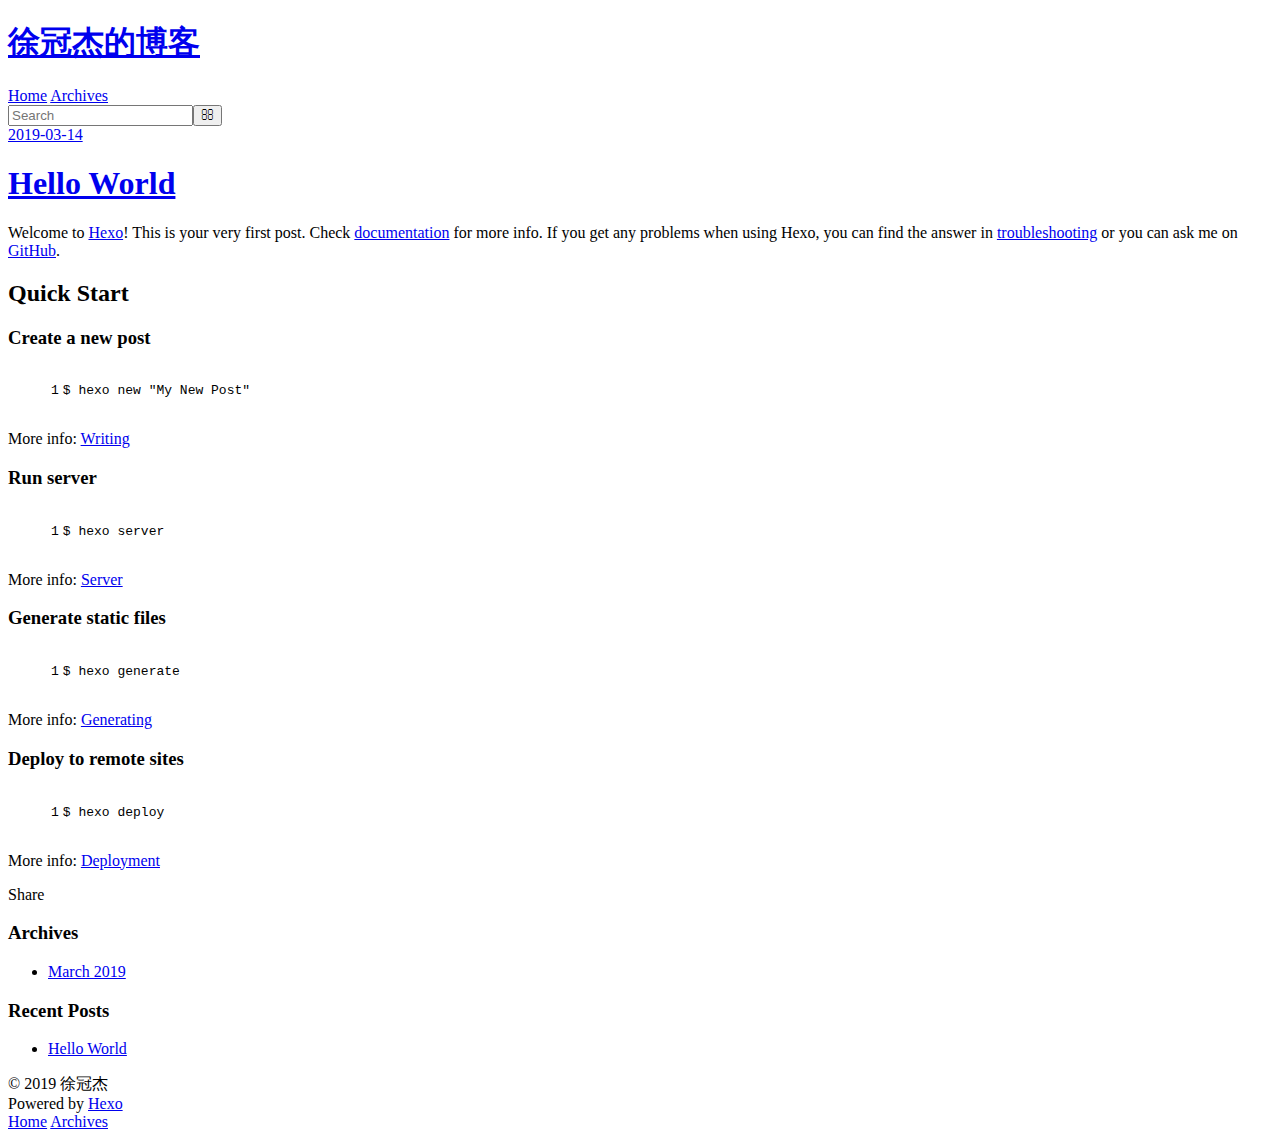
==== index.html @ 34303555 "Site updated: 2019-03-14 09:21:35" ====
<!DOCTYPE html>
<html>
<head><meta name="generator" content="Hexo 3.8.0">
  <meta charset="utf-8">
  

  
  <title>徐冠杰的博客</title>
  <meta name="viewport" content="width=device-width, initial-scale=1, maximum-scale=1">
  <meta property="og:type" content="website">
<meta property="og:title" content="徐冠杰的博客">
<meta property="og:url" content="https://guanjiexu.github.io/blog/index.html">
<meta property="og:site_name" content="徐冠杰的博客">
<meta property="og:locale" content="default">
<meta name="twitter:card" content="summary">
<meta name="twitter:title" content="徐冠杰的博客">
  
    <link rel="alternate" href="/blog/atom.xml" title="徐冠杰的博客" type="application/atom+xml">
  
  
    <link rel="icon" href="/favicon.png">
  
  
    <link href="//fonts.googleapis.com/css?family=Source+Code+Pro" rel="stylesheet" type="text/css">
  
  <link rel="stylesheet" href="/blog/css/style.css">
</head>
</html>
<body>
  <div id="container">
    <div id="wrap">
      <header id="header">
  <div id="banner"></div>
  <div id="header-outer" class="outer">
    <div id="header-title" class="inner">
      <h1 id="logo-wrap">
        <a href="/blog/" id="logo">徐冠杰的博客</a>
      </h1>
      
    </div>
    <div id="header-inner" class="inner">
      <nav id="main-nav">
        <a id="main-nav-toggle" class="nav-icon"></a>
        
          <a class="main-nav-link" href="/blog/">Home</a>
        
          <a class="main-nav-link" href="/blog/archives">Archives</a>
        
      </nav>
      <nav id="sub-nav">
        
          <a id="nav-rss-link" class="nav-icon" href="/blog/atom.xml" title="RSS Feed"></a>
        
        <a id="nav-search-btn" class="nav-icon" title="Search"></a>
      </nav>
      <div id="search-form-wrap">
        <form action="//google.com/search" method="get" accept-charset="UTF-8" class="search-form"><input type="search" name="q" class="search-form-input" placeholder="Search"><button type="submit" class="search-form-submit">&#xF002;</button><input type="hidden" name="sitesearch" value="https://guanjiexu.github.io/blog"></form>
      </div>
    </div>
  </div>
</header>
      <div class="outer">
        <section id="main">
  
    <article id="post-hello-world" class="article article-type-post" itemscope itemprop="blogPost">
  <div class="article-meta">
    <a href="/blog/2019/03/14/hello-world/" class="article-date">
  <time datetime="2019-03-14T00:59:11.192Z" itemprop="datePublished">2019-03-14</time>
</a>
    
  </div>
  <div class="article-inner">
    
    
      <header class="article-header">
        
  
    <h1 itemprop="name">
      <a class="article-title" href="/blog/2019/03/14/hello-world/">Hello World</a>
    </h1>
  

      </header>
    
    <div class="article-entry" itemprop="articleBody">
      
        <p>Welcome to <a href="https://hexo.io/" target="_blank" rel="noopener">Hexo</a>! This is your very first post. Check <a href="https://hexo.io/docs/" target="_blank" rel="noopener">documentation</a> for more info. If you get any problems when using Hexo, you can find the answer in <a href="https://hexo.io/docs/troubleshooting.html" target="_blank" rel="noopener">troubleshooting</a> or you can ask me on <a href="https://github.com/hexojs/hexo/issues" target="_blank" rel="noopener">GitHub</a>.</p>
<h2 id="Quick-Start"><a href="#Quick-Start" class="headerlink" title="Quick Start"></a>Quick Start</h2><h3 id="Create-a-new-post"><a href="#Create-a-new-post" class="headerlink" title="Create a new post"></a>Create a new post</h3><figure class="highlight bash"><table><tr><td class="gutter"><pre><span class="line">1</span><br></pre></td><td class="code"><pre><span class="line">$ hexo new <span class="string">"My New Post"</span></span><br></pre></td></tr></table></figure>
<p>More info: <a href="https://hexo.io/docs/writing.html" target="_blank" rel="noopener">Writing</a></p>
<h3 id="Run-server"><a href="#Run-server" class="headerlink" title="Run server"></a>Run server</h3><figure class="highlight bash"><table><tr><td class="gutter"><pre><span class="line">1</span><br></pre></td><td class="code"><pre><span class="line">$ hexo server</span><br></pre></td></tr></table></figure>
<p>More info: <a href="https://hexo.io/docs/server.html" target="_blank" rel="noopener">Server</a></p>
<h3 id="Generate-static-files"><a href="#Generate-static-files" class="headerlink" title="Generate static files"></a>Generate static files</h3><figure class="highlight bash"><table><tr><td class="gutter"><pre><span class="line">1</span><br></pre></td><td class="code"><pre><span class="line">$ hexo generate</span><br></pre></td></tr></table></figure>
<p>More info: <a href="https://hexo.io/docs/generating.html" target="_blank" rel="noopener">Generating</a></p>
<h3 id="Deploy-to-remote-sites"><a href="#Deploy-to-remote-sites" class="headerlink" title="Deploy to remote sites"></a>Deploy to remote sites</h3><figure class="highlight bash"><table><tr><td class="gutter"><pre><span class="line">1</span><br></pre></td><td class="code"><pre><span class="line">$ hexo deploy</span><br></pre></td></tr></table></figure>
<p>More info: <a href="https://hexo.io/docs/deployment.html" target="_blank" rel="noopener">Deployment</a></p>

      
    </div>
    <footer class="article-footer">
      <a data-url="https://guanjiexu.github.io/blog/2019/03/14/hello-world/" data-id="cjt7y624200003wwejyitp0h0" class="article-share-link">Share</a>
      
      
    </footer>
  </div>
  
</article>


  


</section>
        
          <aside id="sidebar">
  
    

  
    

  
    
  
    
  <div class="widget-wrap">
    <h3 class="widget-title">Archives</h3>
    <div class="widget">
      <ul class="archive-list"><li class="archive-list-item"><a class="archive-list-link" href="/blog/archives/2019/03/">March 2019</a></li></ul>
    </div>
  </div>


  
    
  <div class="widget-wrap">
    <h3 class="widget-title">Recent Posts</h3>
    <div class="widget">
      <ul>
        
          <li>
            <a href="/blog/2019/03/14/hello-world/">Hello World</a>
          </li>
        
      </ul>
    </div>
  </div>

  
</aside>
        
      </div>
      <footer id="footer">
  
  <div class="outer">
    <div id="footer-info" class="inner">
      &copy; 2019 徐冠杰<br>
      Powered by <a href="http://hexo.io/" target="_blank">Hexo</a>
    </div>
  </div>
</footer>
    </div>
    <nav id="mobile-nav">
  
    <a href="/blog/" class="mobile-nav-link">Home</a>
  
    <a href="/blog/archives" class="mobile-nav-link">Archives</a>
  
</nav>
    

<script src="//ajax.googleapis.com/ajax/libs/jquery/2.0.3/jquery.min.js"></script>


  <link rel="stylesheet" href="/blog/fancybox/jquery.fancybox.css">
  <script src="/blog/fancybox/jquery.fancybox.pack.js"></script>


<script src="/blog/js/script.js"></script>



  </div>
</body>
</html>
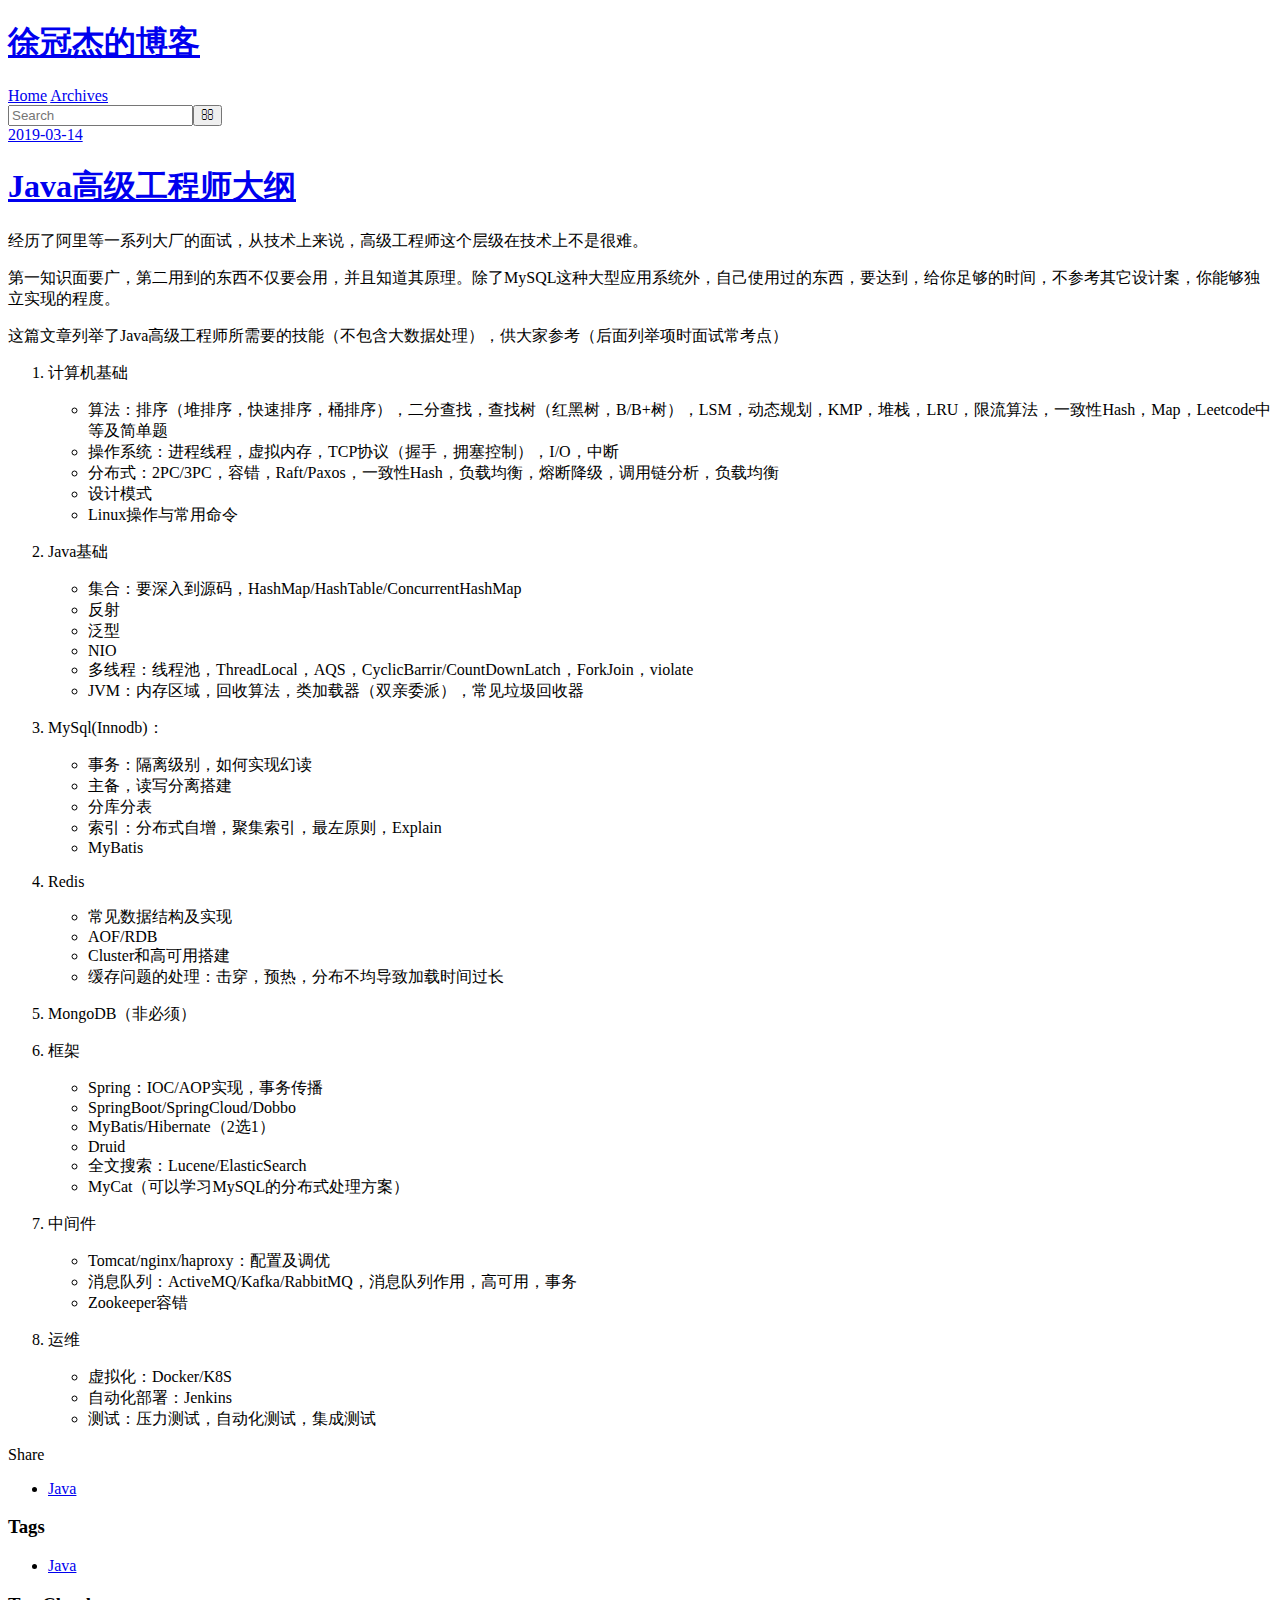
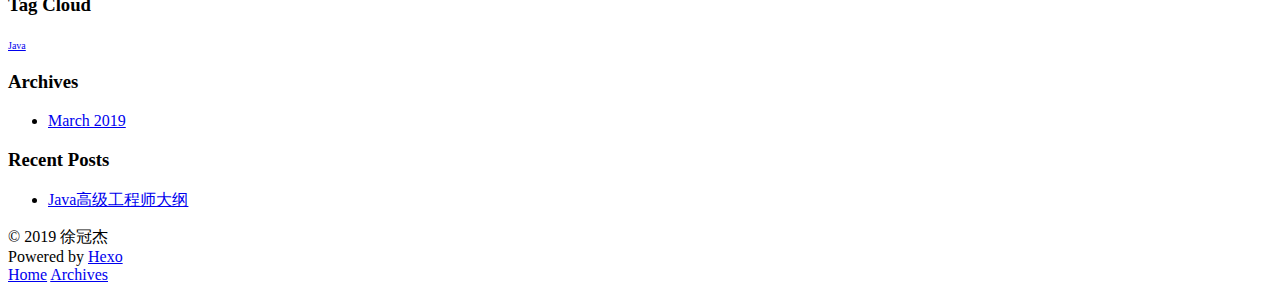
==== commit ff992660: "Site updated: 2019-03-14 09:50:35" ====
--- a/index.html
+++ b/index.html
@@ -62,10 +62,10 @@
       <div class="outer">
         <section id="main">
   
-    <article id="post-hello-world" class="article article-type-post" itemscope itemprop="blogPost">
+    <article id="post-Java高级工程师大纲" class="article article-type-post" itemscope itemprop="blogPost">
   <div class="article-meta">
-    <a href="/blog/2019/03/14/hello-world/" class="article-date">
-  <time datetime="2019-03-14T00:59:11.192Z" itemprop="datePublished">2019-03-14</time>
+    <a href="/blog/2019/03/14/Java高级工程师大纲/" class="article-date">
+  <time datetime="2019-03-14T01:25:57.000Z" itemprop="datePublished">2019-03-14</time>
 </a>
     
   </div>
@@ -76,7 +76,7 @@
         
   
     <h1 itemprop="name">
-      <a class="article-title" href="/blog/2019/03/14/hello-world/">Hello World</a>
+      <a class="article-title" href="/blog/2019/03/14/Java高级工程师大纲/">Java高级工程师大纲</a>
     </h1>
   
 
@@ -84,22 +84,82 @@
     
     <div class="article-entry" itemprop="articleBody">
       
-        <p>Welcome to <a href="https://hexo.io/" target="_blank" rel="noopener">Hexo</a>! This is your very first post. Check <a href="https://hexo.io/docs/" target="_blank" rel="noopener">documentation</a> for more info. If you get any problems when using Hexo, you can find the answer in <a href="https://hexo.io/docs/troubleshooting.html" target="_blank" rel="noopener">troubleshooting</a> or you can ask me on <a href="https://github.com/hexojs/hexo/issues" target="_blank" rel="noopener">GitHub</a>.</p>
-<h2 id="Quick-Start"><a href="#Quick-Start" class="headerlink" title="Quick Start"></a>Quick Start</h2><h3 id="Create-a-new-post"><a href="#Create-a-new-post" class="headerlink" title="Create a new post"></a>Create a new post</h3><figure class="highlight bash"><table><tr><td class="gutter"><pre><span class="line">1</span><br></pre></td><td class="code"><pre><span class="line">$ hexo new <span class="string">"My New Post"</span></span><br></pre></td></tr></table></figure>
-<p>More info: <a href="https://hexo.io/docs/writing.html" target="_blank" rel="noopener">Writing</a></p>
-<h3 id="Run-server"><a href="#Run-server" class="headerlink" title="Run server"></a>Run server</h3><figure class="highlight bash"><table><tr><td class="gutter"><pre><span class="line">1</span><br></pre></td><td class="code"><pre><span class="line">$ hexo server</span><br></pre></td></tr></table></figure>
-<p>More info: <a href="https://hexo.io/docs/server.html" target="_blank" rel="noopener">Server</a></p>
-<h3 id="Generate-static-files"><a href="#Generate-static-files" class="headerlink" title="Generate static files"></a>Generate static files</h3><figure class="highlight bash"><table><tr><td class="gutter"><pre><span class="line">1</span><br></pre></td><td class="code"><pre><span class="line">$ hexo generate</span><br></pre></td></tr></table></figure>
-<p>More info: <a href="https://hexo.io/docs/generating.html" target="_blank" rel="noopener">Generating</a></p>
-<h3 id="Deploy-to-remote-sites"><a href="#Deploy-to-remote-sites" class="headerlink" title="Deploy to remote sites"></a>Deploy to remote sites</h3><figure class="highlight bash"><table><tr><td class="gutter"><pre><span class="line">1</span><br></pre></td><td class="code"><pre><span class="line">$ hexo deploy</span><br></pre></td></tr></table></figure>
-<p>More info: <a href="https://hexo.io/docs/deployment.html" target="_blank" rel="noopener">Deployment</a></p>
+        <p>经历了阿里等一系列大厂的面试，从技术上来说，高级工程师这个层级在技术上不是很难。</p>
+<p>第一知识面要广，第二用到的东西不仅要会用，并且知道其原理。除了MySQL这种大型应用系统外，自己使用过的东西，要达到，给你足够的时间，不参考其它设计案，你能够独立实现的程度。</p>
+<p>这篇文章列举了Java高级工程师所需要的技能（不包含大数据处理），供大家参考（后面列举项时面试常考点）</p>
+<ol>
+<li><p>计算机基础</p>
+<ul>
+<li>算法：排序（堆排序，快速排序，桶排序），二分查找，查找树（红黑树，B/B+树），LSM，动态规划，KMP，堆栈，LRU，限流算法，一致性Hash，Map，Leetcode中等及简单题</li>
+<li>操作系统：进程线程，虚拟内存，TCP协议（握手，拥塞控制），I/O，中断</li>
+<li>分布式：2PC/3PC，容错，Raft/Paxos，一致性Hash，负载均衡，熔断降级，调用链分析，负载均衡</li>
+<li>设计模式</li>
+<li>Linux操作与常用命令</li>
+</ul>
+</li>
+<li><p>Java基础</p>
+<ul>
+<li>集合：要深入到源码，HashMap/HashTable/ConcurrentHashMap</li>
+<li>反射</li>
+<li>泛型</li>
+<li>NIO</li>
+<li>多线程：线程池，ThreadLocal，AQS，CyclicBarrir/CountDownLatch，ForkJoin，violate</li>
+<li>JVM：内存区域，回收算法，类加载器（双亲委派），常见垃圾回收器</li>
+</ul>
+</li>
+<li><p>MySql(Innodb)：</p>
+<ul>
+<li>事务：隔离级别，如何实现幻读</li>
+<li>主备，读写分离搭建</li>
+<li>分库分表</li>
+<li>索引：分布式自增，聚集索引，最左原则，Explain</li>
+<li>MyBatis</li>
+</ul>
+</li>
+<li><p>Redis</p>
+<ul>
+<li>常见数据结构及实现</li>
+<li>AOF/RDB</li>
+<li>Cluster和高可用搭建</li>
+<li>缓存问题的处理：击穿，预热，分布不均导致加载时间过长</li>
+</ul>
+</li>
+<li><p>MongoDB（非必须）</p>
+</li>
+<li><p>框架</p>
+<ul>
+<li>Spring：IOC/AOP实现，事务传播</li>
+<li>SpringBoot/SpringCloud/Dobbo</li>
+<li>MyBatis/Hibernate（2选1）</li>
+<li>Druid</li>
+<li>全文搜索：Lucene/ElasticSearch</li>
+<li>MyCat（可以学习MySQL的分布式处理方案）</li>
+</ul>
+</li>
+<li><p>中间件</p>
+<ul>
+<li>Tomcat/nginx/haproxy：配置及调优</li>
+<li>消息队列：ActiveMQ/Kafka/RabbitMQ，消息队列作用，高可用，事务</li>
+<li>Zookeeper容错</li>
+</ul>
+</li>
+<li><p>运维</p>
+<ul>
+<li>虚拟化：Docker/K8S</li>
+<li>自动化部署：Jenkins</li>
+<li>测试：压力测试，自动化测试，集成测试</li>
+</ul>
+</li>
+</ol>
 
       
     </div>
     <footer class="article-footer">
-      <a data-url="https://guanjiexu.github.io/blog/2019/03/14/hello-world/" data-id="cjt7y624200003wwejyitp0h0" class="article-share-link">Share</a>
-      
-      
+      <a data-url="https://guanjiexu.github.io/blog/2019/03/14/Java高级工程师大纲/" data-id="cjt7z7xru0000bwwed8va3x5i" class="article-share-link">Share</a>
+      
+      
+  <ul class="article-tag-list"><li class="article-tag-list-item"><a class="article-tag-list-link" href="/blog/tags/Java/">Java</a></li></ul>
+
     </footer>
   </div>
   
@@ -117,9 +177,23 @@
 
   
     
-
-  
-    
+  <div class="widget-wrap">
+    <h3 class="widget-title">Tags</h3>
+    <div class="widget">
+      <ul class="tag-list"><li class="tag-list-item"><a class="tag-list-link" href="/blog/tags/Java/">Java</a></li></ul>
+    </div>
+  </div>
+
+
+  
+    
+  <div class="widget-wrap">
+    <h3 class="widget-title">Tag Cloud</h3>
+    <div class="widget tagcloud">
+      <a href="/blog/tags/Java/" style="font-size: 10px;">Java</a>
+    </div>
+  </div>
+
   
     
   <div class="widget-wrap">
@@ -138,7 +212,7 @@
       <ul>
         
           <li>
-            <a href="/blog/2019/03/14/hello-world/">Hello World</a>
+            <a href="/blog/2019/03/14/Java高级工程师大纲/">Java高级工程师大纲</a>
           </li>
         
       </ul>
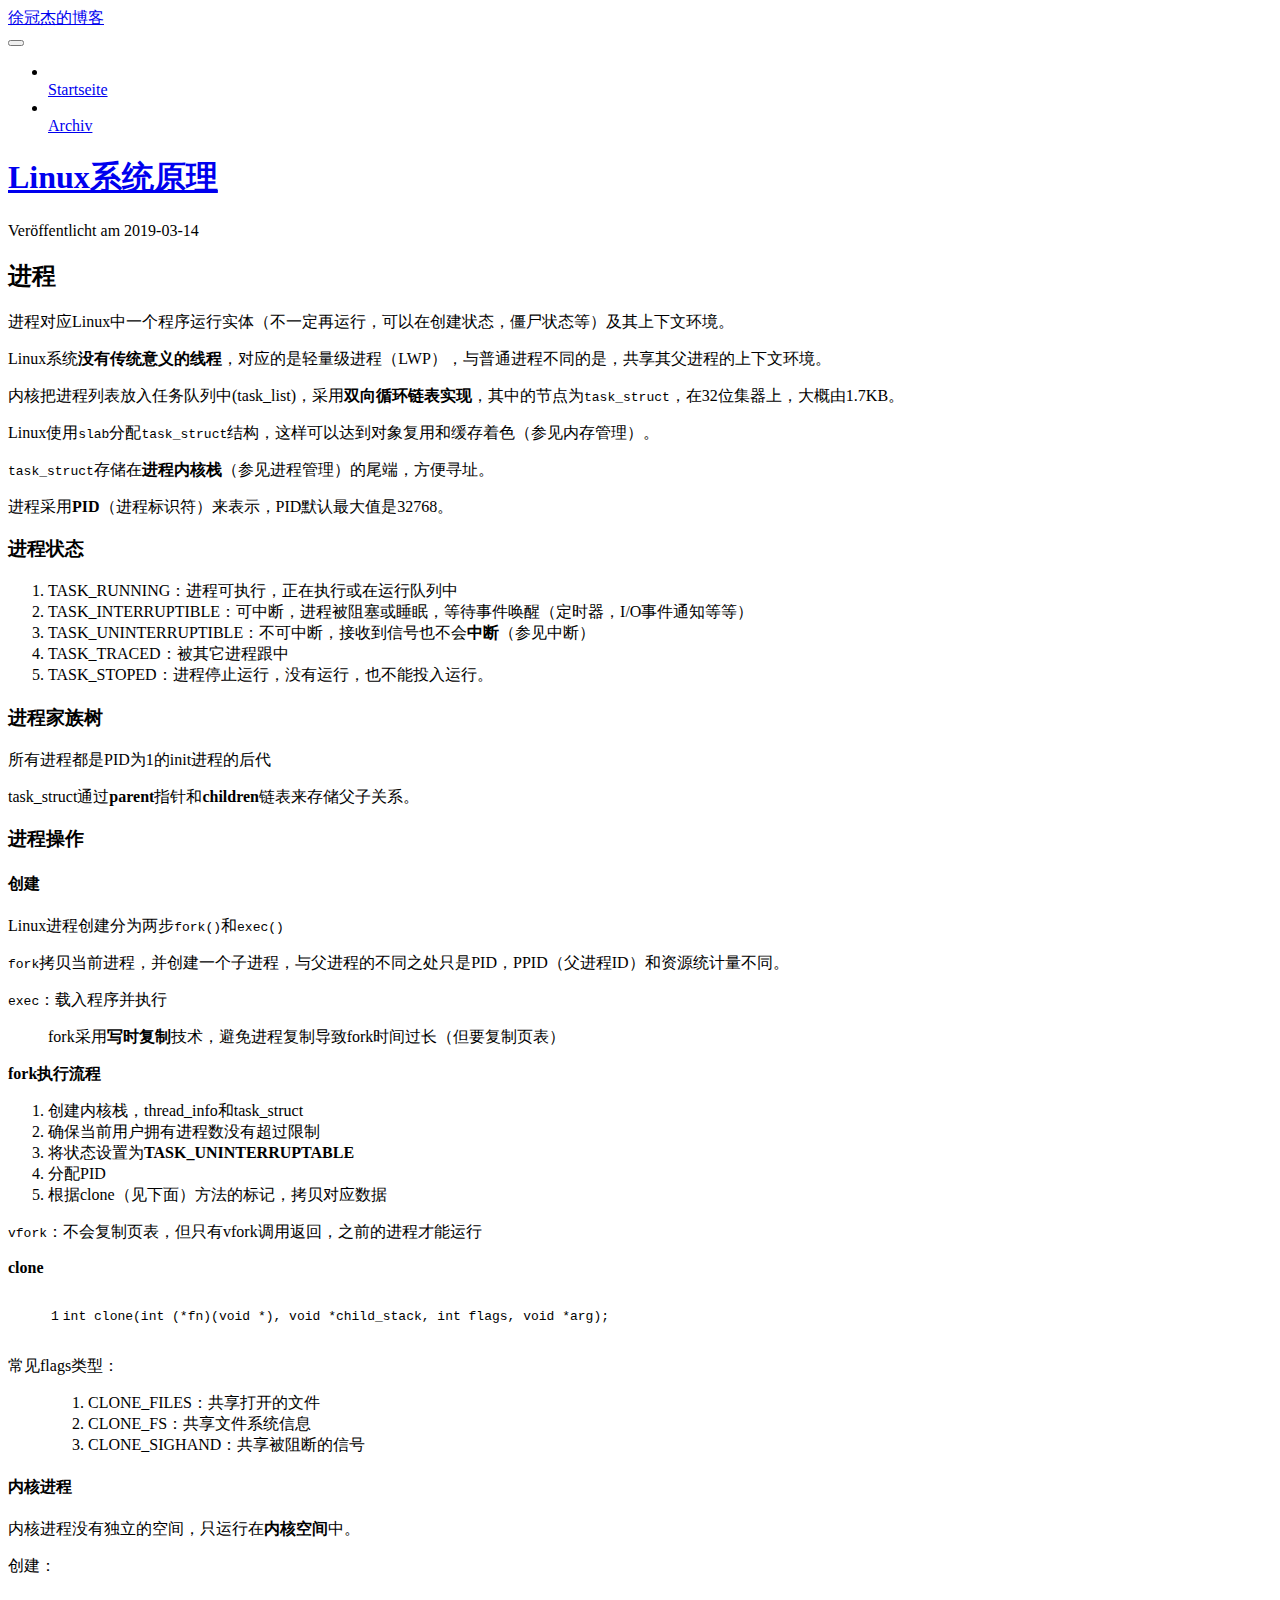
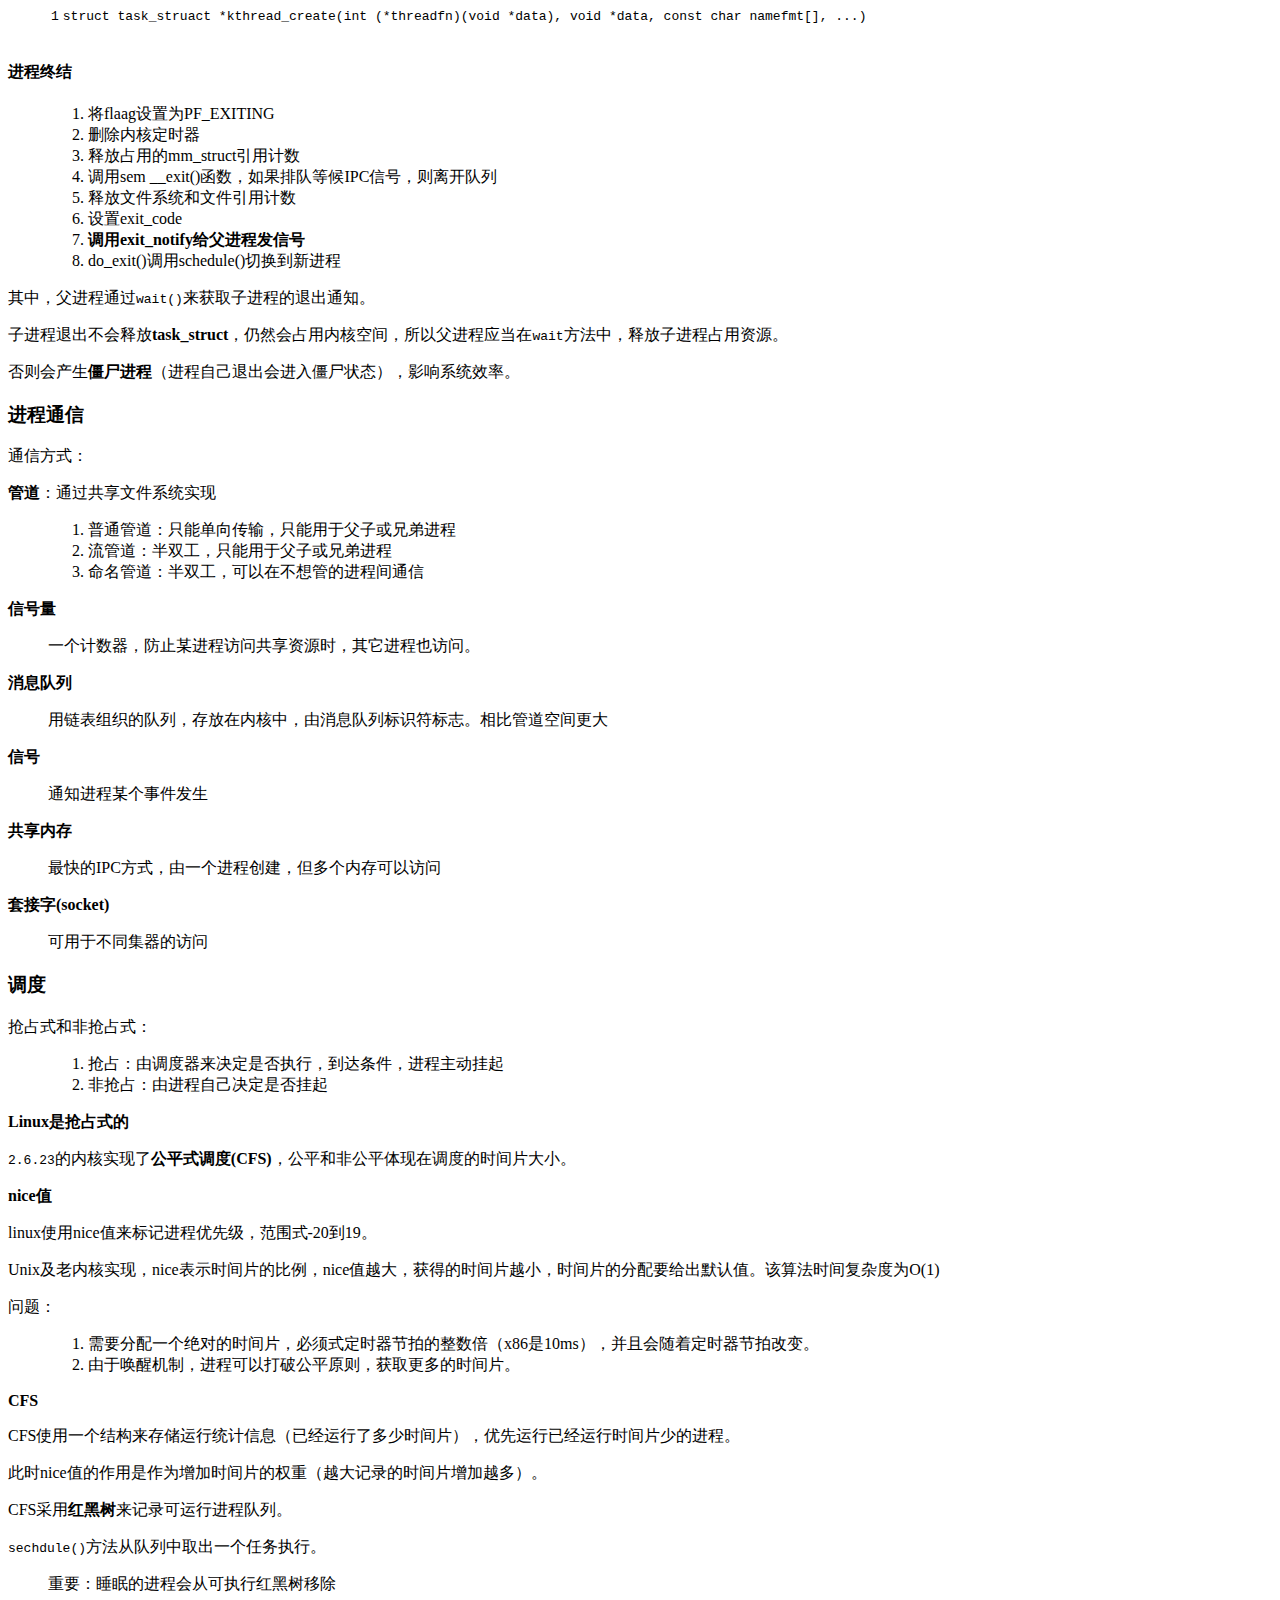
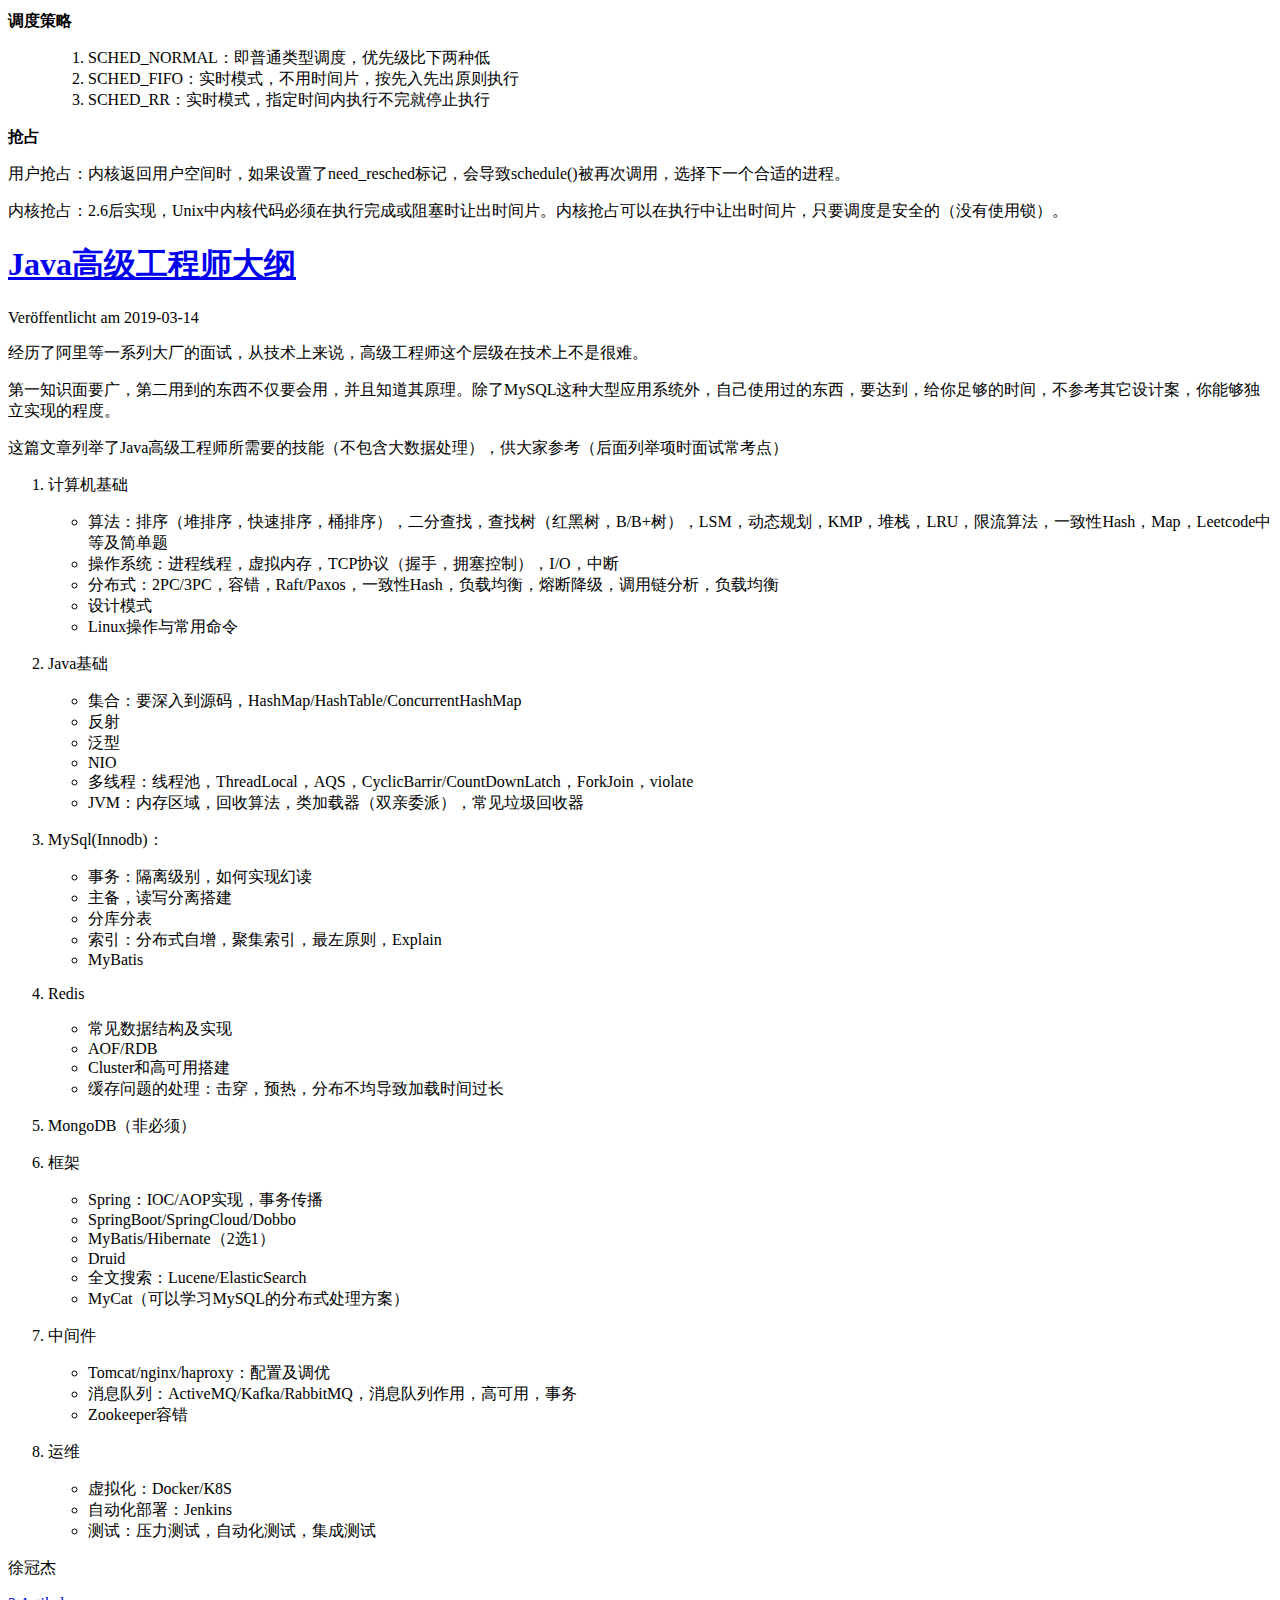
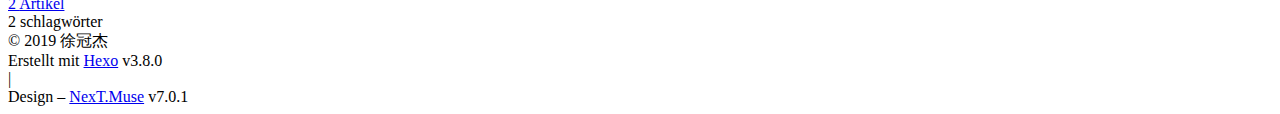
==== commit 27fd2063: "Site updated: 2019-03-14 15:11:46" ====
--- a/index.html
+++ b/index.html
@@ -1,12 +1,103 @@
 <!DOCTYPE html>
-<html>
+
+
+
+
+
+
+
+
+
+
+
+
+  
+
+
+<html class="theme-next muse use-motion" lang>
 <head><meta name="generator" content="Hexo 3.8.0">
-  <meta charset="utf-8">
-  
-
-  
-  <title>徐冠杰的博客</title>
-  <meta name="viewport" content="width=device-width, initial-scale=1, maximum-scale=1">
+  <meta charset="UTF-8">
+<meta http-equiv="X-UA-Compatible" content="IE=edge">
+<meta name="viewport" content="width=device-width, initial-scale=1, maximum-scale=2">
+<meta name="theme-color" content="#222">
+
+
+
+
+
+
+
+
+
+
+
+
+
+
+
+
+
+
+
+
+
+
+
+
+
+
+<link rel="stylesheet" href="/blog/lib/font-awesome/css/font-awesome.min.css?v=4.6.2">
+
+<link rel="stylesheet" href="/blog/css/main.css?v=7.0.1">
+
+
+  <link rel="apple-touch-icon" sizes="180x180" href="/blog/images/apple-touch-icon-next.png?v=7.0.1">
+
+
+  <link rel="icon" type="image/png" sizes="32x32" href="/blog/images/favicon-32x32-next.png?v=7.0.1">
+
+
+  <link rel="icon" type="image/png" sizes="16x16" href="/blog/images/favicon-16x16-next.png?v=7.0.1">
+
+
+  <link rel="mask-icon" href="/blog/images/logo.svg?v=7.0.1" color="#222">
+
+
+
+
+
+
+
+<script id="hexo.configurations">
+  var NexT = window.NexT || {};
+  var CONFIG = {
+    root: '/blog/',
+    scheme: 'Muse',
+    version: '7.0.1',
+    sidebar: {"position":"left","display":"post","offset":12,"onmobile":false,"dimmer":false},
+    back2top: true,
+    back2top_sidebar: false,
+    fancybox: false,
+    fastclick: false,
+    lazyload: false,
+    tabs: true,
+    motion: {"enable":true,"async":false,"transition":{"post_block":"fadeIn","post_header":"slideDownIn","post_body":"slideDownIn","coll_header":"slideLeftIn","sidebar":"slideUpIn"}},
+    algolia: {
+      applicationID: '',
+      apiKey: '',
+      indexName: '',
+      hits: {"per_page":10},
+      labels: {"input_placeholder":"Search for Posts","hits_empty":"We didn't find any results for the search: ${query}","hits_stats":"${hits} results found in ${time} ms"}
+    }
+  };
+</script>
+
+
+  
+
+
+
+
   <meta property="og:type" content="website">
 <meta property="og:title" content="徐冠杰的博客">
 <meta property="og:url" content="https://guanjiexu.github.io/blog/index.html">
@@ -14,77 +105,542 @@
 <meta property="og:locale" content="default">
 <meta name="twitter:card" content="summary">
 <meta name="twitter:title" content="徐冠杰的博客">
-  
-    <link rel="alternate" href="/blog/atom.xml" title="徐冠杰的博客" type="application/atom+xml">
-  
-  
-    <link rel="icon" href="/favicon.png">
-  
-  
-    <link href="//fonts.googleapis.com/css?family=Source+Code+Pro" rel="stylesheet" type="text/css">
-  
-  <link rel="stylesheet" href="/blog/css/style.css">
+
+
+
+
+
+
+  <link rel="canonical" href="https://guanjiexu.github.io/blog/">
+
+
+
+<script id="page.configurations">
+  CONFIG.page = {
+    sidebar: "",
+  };
+</script>
+
+  <title>徐冠杰的博客</title>
+  
+
+
+
+
+
+
+
+
+
+
+
+
+  <noscript>
+  <style>
+  .use-motion .motion-element,
+  .use-motion .brand,
+  .use-motion .menu-item,
+  .sidebar-inner,
+  .use-motion .post-block,
+  .use-motion .pagination,
+  .use-motion .comments,
+  .use-motion .post-header,
+  .use-motion .post-body,
+  .use-motion .collection-title { opacity: initial; }
+
+  .use-motion .logo,
+  .use-motion .site-title,
+  .use-motion .site-subtitle {
+    opacity: initial;
+    top: initial;
+  }
+
+  .use-motion .logo-line-before i { left: initial; }
+  .use-motion .logo-line-after i { right: initial; }
+  </style>
+</noscript>
+
 </head>
-</html>
-<body>
-  <div id="container">
-    <div id="wrap">
-      <header id="header">
-  <div id="banner"></div>
-  <div id="header-outer" class="outer">
-    <div id="header-title" class="inner">
-      <h1 id="logo-wrap">
-        <a href="/blog/" id="logo">徐冠杰的博客</a>
-      </h1>
-      
+
+<body itemscope itemtype="http://schema.org/WebPage" lang="default">
+
+  
+  
+    
+  
+
+  <div class="container sidebar-position-left 
+  page-home">
+    <div class="headband"></div>
+
+    <header id="header" class="header" itemscope itemtype="http://schema.org/WPHeader">
+      <div class="header-inner"><div class="site-brand-wrapper">
+  <div class="site-meta">
+    
+
+    <div class="custom-logo-site-title">
+      <a href="/blog/" class="brand" rel="start">
+        <span class="logo-line-before"><i></i></span>
+        <span class="site-title">徐冠杰的博客</span>
+        <span class="logo-line-after"><i></i></span>
+      </a>
     </div>
-    <div id="header-inner" class="inner">
-      <nav id="main-nav">
-        <a id="main-nav-toggle" class="nav-icon"></a>
-        
-          <a class="main-nav-link" href="/blog/">Home</a>
-        
-          <a class="main-nav-link" href="/blog/archives">Archives</a>
-        
-      </nav>
-      <nav id="sub-nav">
-        
-          <a id="nav-rss-link" class="nav-icon" href="/blog/atom.xml" title="RSS Feed"></a>
-        
-        <a id="nav-search-btn" class="nav-icon" title="Search"></a>
-      </nav>
-      <div id="search-form-wrap">
-        <form action="//google.com/search" method="get" accept-charset="UTF-8" class="search-form"><input type="search" name="q" class="search-form-input" placeholder="Search"><button type="submit" class="search-form-submit">&#xF002;</button><input type="hidden" name="sitesearch" value="https://guanjiexu.github.io/blog"></form>
-      </div>
+    
+    
+  </div>
+
+  <div class="site-nav-toggle">
+    <button aria-label="Navigationsleiste an/ausschalten">
+      <span class="btn-bar"></span>
+      <span class="btn-bar"></span>
+      <span class="btn-bar"></span>
+    </button>
+  </div>
+</div>
+
+
+
+<nav class="site-nav">
+  
+    <ul id="menu" class="menu">
+      
+        
+        
+        
+          
+          <li class="menu-item menu-item-home">
+
+    
+    
+    
+      
+    
+
+    
+
+    <a href="/blog/" rel="section"><i class="menu-item-icon fa fa-fw fa-home"></i> <br>Startseite</a>
+
+  </li>
+        
+        
+        
+          
+          <li class="menu-item menu-item-archives">
+
+    
+    
+    
+      
+    
+
+    
+
+    <a href="/blog/archives/" rel="section"><i class="menu-item-icon fa fa-fw fa-archive"></i> <br>Archiv</a>
+
+  </li>
+
+      
+      
+    </ul>
+  
+
+  
+    
+
+  
+
+  
+</nav>
+
+
+
+  
+
+
+
+</div>
+    </header>
+
+    
+
+
+    <main id="main" class="main">
+      <div class="main-inner">
+        <div class="content-wrap">
+          
+          <div id="content" class="content">
+            
+  <section id="posts" class="posts-expand">
+    
+      
+
+  
+
+  
+  
+  
+
+  
+
+  <article class="post post-type-normal" itemscope itemtype="http://schema.org/Article">
+  
+  
+  
+  <div class="post-block">
+    <link itemprop="mainEntityOfPage" href="https://guanjiexu.github.io/blog/blog/2019/03/14/Linux系统原理/">
+
+    <span hidden itemprop="author" itemscope itemtype="http://schema.org/Person">
+      <meta itemprop="name" content="徐冠杰">
+      <meta itemprop="description" content>
+      <meta itemprop="image" content="/blog/images/avatar.gif">
+    </span>
+
+    <span hidden itemprop="publisher" itemscope itemtype="http://schema.org/Organization">
+      <meta itemprop="name" content="徐冠杰的博客">
+    </span>
+
+    
+      <header class="post-header">
+
+        
+        
+          <h1 class="post-title" itemprop="name headline">
+                
+                
+                <a href="/blog/2019/03/14/Linux系统原理/" class="post-title-link" itemprop="url">Linux系统原理</a>
+              
+            
+          </h1>
+        
+
+        <div class="post-meta">
+          <span class="post-time">
+
+            
+            
+            
+
+            
+              <span class="post-meta-item-icon">
+                <i class="fa fa-calendar-o"></i>
+              </span>
+              
+                <span class="post-meta-item-text">Veröffentlicht am</span>
+              
+
+              
+                
+              
+
+              <time title="Erstellt: 2019-03-14 14:03:13 / Geändert am: 15:08:08" itemprop="dateCreated datePublished" datetime="2019-03-14T14:03:13+08:00">2019-03-14</time>
+            
+
+            
+              
+
+              
+            
+          </span>
+
+          
+
+          
+            
+            
+          
+
+          
+          
+
+          
+
+          
+
+          
+
+        </div>
+      </header>
+    
+
+    
+    
+    
+    <div class="post-body" itemprop="articleBody">
+
+      
+      
+
+      
+        
+          
+            <h2 id="进程"><a href="#进程" class="headerlink" title="进程"></a>进程</h2><p>进程对应Linux中一个程序运行实体（不一定再运行，可以在创建状态，僵尸状态等）及其上下文环境。</p>
+<p>Linux系统<strong>没有传统意义的线程</strong>，对应的是轻量级进程（LWP），与普通进程不同的是，共享其父进程的上下文环境。</p>
+<p>内核把进程列表放入任务队列中(task_list)，采用<strong>双向循环链表实现</strong>，其中的节点为<code>task_struct</code>，在32位集器上，大概由1.7KB。</p>
+<p>Linux使用<code>slab</code>分配<code>task_struct</code>结构，这样可以达到对象复用和缓存着色（参见内存管理）。</p>
+<p><code>task_struct</code>存储在<strong>进程内核栈</strong>（参见进程管理）的尾端，方便寻址。</p>
+<p>进程采用<strong>PID</strong>（进程标识符）来表示，PID默认最大值是32768。</p>
+<h3 id="进程状态"><a href="#进程状态" class="headerlink" title="进程状态"></a>进程状态</h3><ol>
+<li>TASK_RUNNING：进程可执行，正在执行或在运行队列中</li>
+<li>TASK_INTERRUPTIBLE：可中断，进程被阻塞或睡眠，等待事件唤醒（定时器，I/O事件通知等等）</li>
+<li>TASK_UNINTERRUPTIBLE：不可中断，接收到信号也不会<strong>中断</strong>（参见中断）</li>
+<li>TASK_TRACED：被其它进程跟中</li>
+<li>TASK_STOPED：进程停止运行，没有运行，也不能投入运行。</li>
+</ol>
+<h3 id="进程家族树"><a href="#进程家族树" class="headerlink" title="进程家族树"></a>进程家族树</h3><p>所有进程都是PID为1的init进程的后代</p>
+<p>task_struct通过<strong>parent</strong>指针和<strong>children</strong>链表来存储父子关系。</p>
+<h3 id="进程操作"><a href="#进程操作" class="headerlink" title="进程操作"></a>进程操作</h3><h4 id="创建"><a href="#创建" class="headerlink" title="创建"></a>创建</h4><p>Linux进程创建分为两步<code>fork()</code>和<code>exec()</code></p>
+<p><code>fork</code>拷贝当前进程，并创建一个子进程，与父进程的不同之处只是PID，PPID（父进程ID）和资源统计量不同。</p>
+<p><code>exec</code>：载入程序并执行</p>
+<blockquote>
+<p>fork采用<strong>写时复制</strong>技术，避免进程复制导致fork时间过长（但要复制页表）</p>
+</blockquote>
+<p><strong>fork执行流程</strong></p>
+<ol>
+<li>创建内核栈，thread_info和task_struct</li>
+<li>确保当前用户拥有进程数没有超过限制</li>
+<li>将状态设置为<strong>TASK_UNINTERRUPTABLE</strong></li>
+<li>分配PID</li>
+<li>根据clone（见下面）方法的标记，拷贝对应数据</li>
+</ol>
+<p><code>vfork</code>：不会复制页表，但只有vfork调用返回，之前的进程才能运行</p>
+<p><strong>clone</strong></p>
+<figure class="highlight c"><table><tr><td class="gutter"><pre><span class="line">1</span><br></pre></td><td class="code"><pre><span class="line"><span class="function"><span class="keyword">int</span> <span class="title">clone</span><span class="params">(<span class="keyword">int</span> (*fn)(<span class="keyword">void</span> *), <span class="keyword">void</span> *child_stack, <span class="keyword">int</span> flags, <span class="keyword">void</span> *arg)</span></span>;</span><br></pre></td></tr></table></figure>
+<p>常见flags类型：</p>
+<blockquote>
+<ol>
+<li>CLONE_FILES：共享打开的文件</li>
+<li>CLONE_FS：共享文件系统信息</li>
+<li>CLONE_SIGHAND：共享被阻断的信号</li>
+</ol>
+</blockquote>
+<h4 id="内核进程"><a href="#内核进程" class="headerlink" title="内核进程"></a>内核进程</h4><p>内核进程没有独立的空间，只运行在<strong>内核空间</strong>中。</p>
+<p>创建：</p>
+<figure class="highlight c"><table><tr><td class="gutter"><pre><span class="line">1</span><br></pre></td><td class="code"><pre><span class="line"><span class="function">struct task_struact *<span class="title">kthread_create</span><span class="params">(<span class="keyword">int</span> (*threadfn)(<span class="keyword">void</span> *data), <span class="keyword">void</span> *data, <span class="keyword">const</span> <span class="keyword">char</span> namefmt[], ...)</span></span></span><br></pre></td></tr></table></figure>
+<h4 id="进程终结"><a href="#进程终结" class="headerlink" title="进程终结"></a>进程终结</h4><blockquote>
+<ol>
+<li>将flaag设置为PF_EXITING</li>
+<li>删除内核定时器</li>
+<li>释放占用的mm_struct引用计数</li>
+<li>调用sem __exit()函数，如果排队等候IPC信号，则离开队列</li>
+<li>释放文件系统和文件引用计数</li>
+<li>设置exit_code</li>
+<li><strong>调用exit_notify给父进程发信号</strong></li>
+<li>do_exit()调用schedule()切换到新进程</li>
+</ol>
+</blockquote>
+<p>其中，父进程通过<code>wait()</code>来获取子进程的退出通知。</p>
+<p>子进程退出不会释放<strong>task_struct</strong>，仍然会占用内核空间，所以父进程应当在<code>wait</code>方法中，释放子进程占用资源。</p>
+<p>否则会产生<strong>僵尸进程</strong>（进程自己退出会进入僵尸状态），影响系统效率。</p>
+<h3 id="进程通信"><a href="#进程通信" class="headerlink" title="进程通信"></a>进程通信</h3><p>通信方式：</p>
+<p><strong>管道</strong>：通过共享文件系统实现</p>
+<blockquote>
+<ol>
+<li>普通管道：只能单向传输，只能用于父子或兄弟进程</li>
+<li>流管道：半双工，只能用于父子或兄弟进程</li>
+<li>命名管道：半双工，可以在不想管的进程间通信</li>
+</ol>
+</blockquote>
+<p><strong>信号量</strong></p>
+<blockquote>
+<p>一个计数器，防止某进程访问共享资源时，其它进程也访问。</p>
+</blockquote>
+<p><strong>消息队列</strong></p>
+<blockquote>
+<p>用链表组织的队列，存放在内核中，由消息队列标识符标志。相比管道空间更大</p>
+</blockquote>
+<p><strong>信号</strong></p>
+<blockquote>
+<p>通知进程某个事件发生</p>
+</blockquote>
+<p><strong>共享内存</strong></p>
+<blockquote>
+<p>最快的IPC方式，由一个进程创建，但多个内存可以访问</p>
+</blockquote>
+<p><strong>套接字(socket)</strong></p>
+<blockquote>
+<p>可用于不同集器的访问</p>
+</blockquote>
+<h3 id="调度"><a href="#调度" class="headerlink" title="调度"></a>调度</h3><p>抢占式和非抢占式：</p>
+<blockquote>
+<ol>
+<li>抢占：由调度器来决定是否执行，到达条件，进程主动挂起</li>
+<li>非抢占：由进程自己决定是否挂起</li>
+</ol>
+</blockquote>
+<p><strong>Linux是抢占式的</strong></p>
+<p><code>2.6.23</code>的内核实现了<strong>公平式调度(CFS)</strong>，公平和非公平体现在调度的时间片大小。</p>
+<p><strong>nice值</strong></p>
+<p>linux使用nice值来标记进程优先级，范围式-20到19。</p>
+<p>Unix及老内核实现，nice表示时间片的比例，nice值越大，获得的时间片越小，时间片的分配要给出默认值。该算法时间复杂度为O(1)</p>
+<p>问题：</p>
+<blockquote>
+<ol>
+<li>需要分配一个绝对的时间片，必须式定时器节拍的整数倍（x86是10ms），并且会随着定时器节拍改变。</li>
+<li>由于唤醒机制，进程可以打破公平原则，获取更多的时间片。</li>
+</ol>
+</blockquote>
+<p><strong>CFS</strong></p>
+<p>CFS使用一个结构来存储运行统计信息（已经运行了多少时间片），优先运行已经运行时间片少的进程。</p>
+<p>此时nice值的作用是作为增加时间片的权重（越大记录的时间片增加越多）。</p>
+<p>CFS采用<strong>红黑树</strong>来记录可运行进程队列。</p>
+<p><code>sechdule()</code>方法从队列中取出一个任务执行。</p>
+<blockquote>
+<p>重要：睡眠的进程会从可执行红黑树移除</p>
+</blockquote>
+<p><strong>调度策略</strong></p>
+<blockquote>
+<ol>
+<li>SCHED_NORMAL：即普通类型调度，优先级比下两种低</li>
+<li>SCHED_FIFO：实时模式，不用时间片，按先入先出原则执行</li>
+<li>SCHED_RR：实时模式，指定时间内执行不完就停止执行</li>
+</ol>
+</blockquote>
+<p><strong>抢占</strong></p>
+<p>用户抢占：内核返回用户空间时，如果设置了need_resched标记，会导致schedule()被再次调用，选择下一个合适的进程。</p>
+<p>内核抢占：2.6后实现，Unix中内核代码必须在执行完成或阻塞时让出时间片。内核抢占可以在执行中让出时间片，只要调度是安全的（没有使用锁）。</p>
+
+          
+        
+      
     </div>
+
+    
+
+    
+    
+    
+
+    
+
+    
+      
+    
+    
+
+    
+
+    <footer class="post-footer">
+      
+
+      
+
+      
+
+      
+      
+        <div class="post-eof"></div>
+      
+    </footer>
   </div>
-</header>
-      <div class="outer">
-        <section id="main">
-  
-    <article id="post-Java高级工程师大纲" class="article article-type-post" itemscope itemprop="blogPost">
-  <div class="article-meta">
-    <a href="/blog/2019/03/14/Java高级工程师大纲/" class="article-date">
-  <time datetime="2019-03-14T01:25:57.000Z" itemprop="datePublished">2019-03-14</time>
-</a>
-    
-  </div>
-  <div class="article-inner">
-    
-    
-      <header class="article-header">
-        
-  
-    <h1 itemprop="name">
-      <a class="article-title" href="/blog/2019/03/14/Java高级工程师大纲/">Java高级工程师大纲</a>
-    </h1>
-  
-
+  
+  
+  
+  </article>
+
+
+    
+      
+
+  
+
+  
+  
+  
+
+  
+
+  <article class="post post-type-normal" itemscope itemtype="http://schema.org/Article">
+  
+  
+  
+  <div class="post-block">
+    <link itemprop="mainEntityOfPage" href="https://guanjiexu.github.io/blog/blog/2019/03/14/Java高级工程师大纲/">
+
+    <span hidden itemprop="author" itemscope itemtype="http://schema.org/Person">
+      <meta itemprop="name" content="徐冠杰">
+      <meta itemprop="description" content>
+      <meta itemprop="image" content="/blog/images/avatar.gif">
+    </span>
+
+    <span hidden itemprop="publisher" itemscope itemtype="http://schema.org/Organization">
+      <meta itemprop="name" content="徐冠杰的博客">
+    </span>
+
+    
+      <header class="post-header">
+
+        
+        
+          <h1 class="post-title" itemprop="name headline">
+                
+                
+                <a href="/blog/2019/03/14/Java高级工程师大纲/" class="post-title-link" itemprop="url">Java高级工程师大纲</a>
+              
+            
+          </h1>
+        
+
+        <div class="post-meta">
+          <span class="post-time">
+
+            
+            
+            
+
+            
+              <span class="post-meta-item-icon">
+                <i class="fa fa-calendar-o"></i>
+              </span>
+              
+                <span class="post-meta-item-text">Veröffentlicht am</span>
+              
+
+              
+                
+              
+
+              <time title="Erstellt: 2019-03-14 09:25:57 / Geändert am: 09:50:15" itemprop="dateCreated datePublished" datetime="2019-03-14T09:25:57+08:00">2019-03-14</time>
+            
+
+            
+              
+
+              
+            
+          </span>
+
+          
+
+          
+            
+            
+          
+
+          
+          
+
+          
+
+          
+
+          
+
+        </div>
       </header>
     
-    <div class="article-entry" itemprop="articleBody">
-      
-        <p>经历了阿里等一系列大厂的面试，从技术上来说，高级工程师这个层级在技术上不是很难。</p>
+
+    
+    
+    
+    <div class="post-body" itemprop="articleBody">
+
+      
+      
+
+      
+        
+          
+            <p>经历了阿里等一系列大厂的面试，从技术上来说，高级工程师这个层级在技术上不是很难。</p>
 <p>第一知识面要广，第二用到的东西不仅要会用，并且知道其原理。除了MySQL这种大型应用系统外，自己使用过的东西，要达到，给你足够的时间，不参考其它设计案，你能够独立实现的程度。</p>
 <p>这篇文章列举了Java高级工程师所需要的技能（不包含大数据处理），供大家参考（后面列举项时面试常考点）</p>
 <ol>
@@ -152,107 +708,311 @@
 </li>
 </ol>
 
+          
+        
       
     </div>
-    <footer class="article-footer">
-      <a data-url="https://guanjiexu.github.io/blog/2019/03/14/Java高级工程师大纲/" data-id="cjt7z7xru0000bwwed8va3x5i" class="article-share-link">Share</a>
-      
-      
-  <ul class="article-tag-list"><li class="article-tag-list-item"><a class="article-tag-list-link" href="/blog/tags/Java/">Java</a></li></ul>
-
+
+    
+
+    
+    
+    
+
+    
+
+    
+      
+    
+    
+
+    
+
+    <footer class="post-footer">
+      
+
+      
+
+      
+
+      
+      
+        <div class="post-eof"></div>
+      
     </footer>
   </div>
   
-</article>
-
-
-  
-
-
-</section>
-        
-          <aside id="sidebar">
-  
-    
-
-  
-    
-  <div class="widget-wrap">
-    <h3 class="widget-title">Tags</h3>
-    <div class="widget">
-      <ul class="tag-list"><li class="tag-list-item"><a class="tag-list-link" href="/blog/tags/Java/">Java</a></li></ul>
+  
+  
+  </article>
+
+
+    
+  </section>
+
+  
+
+
+          </div>
+          
+
+        </div>
+        
+          
+  
+  <div class="sidebar-toggle">
+    <div class="sidebar-toggle-line-wrap">
+      <span class="sidebar-toggle-line sidebar-toggle-line-first"></span>
+      <span class="sidebar-toggle-line sidebar-toggle-line-middle"></span>
+      <span class="sidebar-toggle-line sidebar-toggle-line-last"></span>
     </div>
   </div>
 
-
-  
-    
-  <div class="widget-wrap">
-    <h3 class="widget-title">Tag Cloud</h3>
-    <div class="widget tagcloud">
-      <a href="/blog/tags/Java/" style="font-size: 10px;">Java</a>
+  <aside id="sidebar" class="sidebar">
+    <div class="sidebar-inner">
+
+      
+
+      
+
+      <div class="site-overview-wrap sidebar-panel sidebar-panel-active">
+        <div class="site-overview">
+          <div class="site-author motion-element" itemprop="author" itemscope itemtype="http://schema.org/Person">
+            
+              <p class="site-author-name" itemprop="name">徐冠杰</p>
+              <div class="site-description motion-element" itemprop="description"></div>
+          </div>
+
+          
+            <nav class="site-state motion-element">
+              
+                <div class="site-state-item site-state-posts">
+                
+                  <a href="/blog/archives/">
+                
+                    <span class="site-state-item-count">2</span>
+                    <span class="site-state-item-name">Artikel</span>
+                  </a>
+                </div>
+              
+
+              
+
+              
+                
+                
+                <div class="site-state-item site-state-tags">
+                  
+                    
+                    
+                      
+                    
+                      
+                    
+                    <span class="site-state-item-count">2</span>
+                    <span class="site-state-item-name">schlagwörter</span>
+                  
+                </div>
+              
+            </nav>
+          
+
+          
+
+          
+
+          
+
+          
+
+          
+          
+
+          
+            
+          
+          
+
+        </div>
+      </div>
+
+      
+
+      
+
     </div>
+  </aside>
+  
+
+
+        
+      </div>
+    </main>
+
+    <footer id="footer" class="footer">
+      <div class="footer-inner">
+        <div class="copyright">&copy; <span itemprop="copyrightYear">2019</span>
+  <span class="with-love" id="animate">
+    <i class="fa fa-user"></i>
+  </span>
+  <span class="author" itemprop="copyrightHolder">徐冠杰</span>
+
+  
+
+  
+</div>
+
+
+  <div class="powered-by">Erstellt mit  <a href="https://hexo.io" class="theme-link" rel="noopener" target="_blank">Hexo</a> v3.8.0</div>
+
+
+
+  <span class="post-meta-divider">|</span>
+
+
+
+  <div class="theme-info">Design – <a href="https://theme-next.org" class="theme-link" rel="noopener" target="_blank">NexT.Muse</a> v7.0.1</div>
+
+
+
+
+        
+
+
+
+
+
+
+
+
+        
+      </div>
+    </footer>
+
+    
+      <div class="back-to-top">
+        <i class="fa fa-arrow-up"></i>
+        
+      </div>
+    
+
+    
+
+    
+
+    
   </div>
 
   
-    
-  <div class="widget-wrap">
-    <h3 class="widget-title">Archives</h3>
-    <div class="widget">
-      <ul class="archive-list"><li class="archive-list-item"><a class="archive-list-link" href="/blog/archives/2019/03/">March 2019</a></li></ul>
-    </div>
-  </div>
-
-
-  
-    
-  <div class="widget-wrap">
-    <h3 class="widget-title">Recent Posts</h3>
-    <div class="widget">
-      <ul>
-        
-          <li>
-            <a href="/blog/2019/03/14/Java高级工程师大纲/">Java高级工程师大纲</a>
-          </li>
-        
-      </ul>
-    </div>
-  </div>
-
-  
-</aside>
-        
-      </div>
-      <footer id="footer">
-  
-  <div class="outer">
-    <div id="footer-info" class="inner">
-      &copy; 2019 徐冠杰<br>
-      Powered by <a href="http://hexo.io/" target="_blank">Hexo</a>
-    </div>
-  </div>
-</footer>
-    </div>
-    <nav id="mobile-nav">
-  
-    <a href="/blog/" class="mobile-nav-link">Home</a>
-  
-    <a href="/blog/archives" class="mobile-nav-link">Archives</a>
-  
-</nav>
-    
-
-<script src="//ajax.googleapis.com/ajax/libs/jquery/2.0.3/jquery.min.js"></script>
-
-
-  <link rel="stylesheet" href="/blog/fancybox/jquery.fancybox.css">
-  <script src="/blog/fancybox/jquery.fancybox.pack.js"></script>
-
-
-<script src="/blog/js/script.js"></script>
-
-
-
-  </div>
+
+<script>
+  if (Object.prototype.toString.call(window.Promise) !== '[object Function]') {
+    window.Promise = null;
+  }
+</script>
+
+
+
+
+
+
+
+
+
+
+
+
+
+
+
+
+
+
+
+
+
+
+
+
+
+
+  
+  <script src="/blog/lib/jquery/index.js?v=2.1.3"></script>
+
+  
+  <script src="/blog/lib/velocity/velocity.min.js?v=1.2.1"></script>
+
+  
+  <script src="/blog/lib/velocity/velocity.ui.min.js?v=1.2.1"></script>
+
+
+  
+
+
+  <script src="/blog/js/src/utils.js?v=7.0.1"></script>
+
+  <script src="/blog/js/src/motion.js?v=7.0.1"></script>
+
+
+
+  
+  
+
+
+  <script src="/blog/js/src/schemes/muse.js?v=7.0.1"></script>
+
+
+
+  
+
+  
+
+
+  <script src="/blog/js/src/next-boot.js?v=7.0.1"></script>
+
+
+  
+
+  
+
+  
+
+  
+
+
+
+  
+
+
+
+
+  
+
+  
+
+  
+
+  
+
+  
+
+  
+
+  
+
+  
+
+  
+
+  
+
+  
+
+  
+
+  
+
+  
+
 </body>
-</html>+</html>
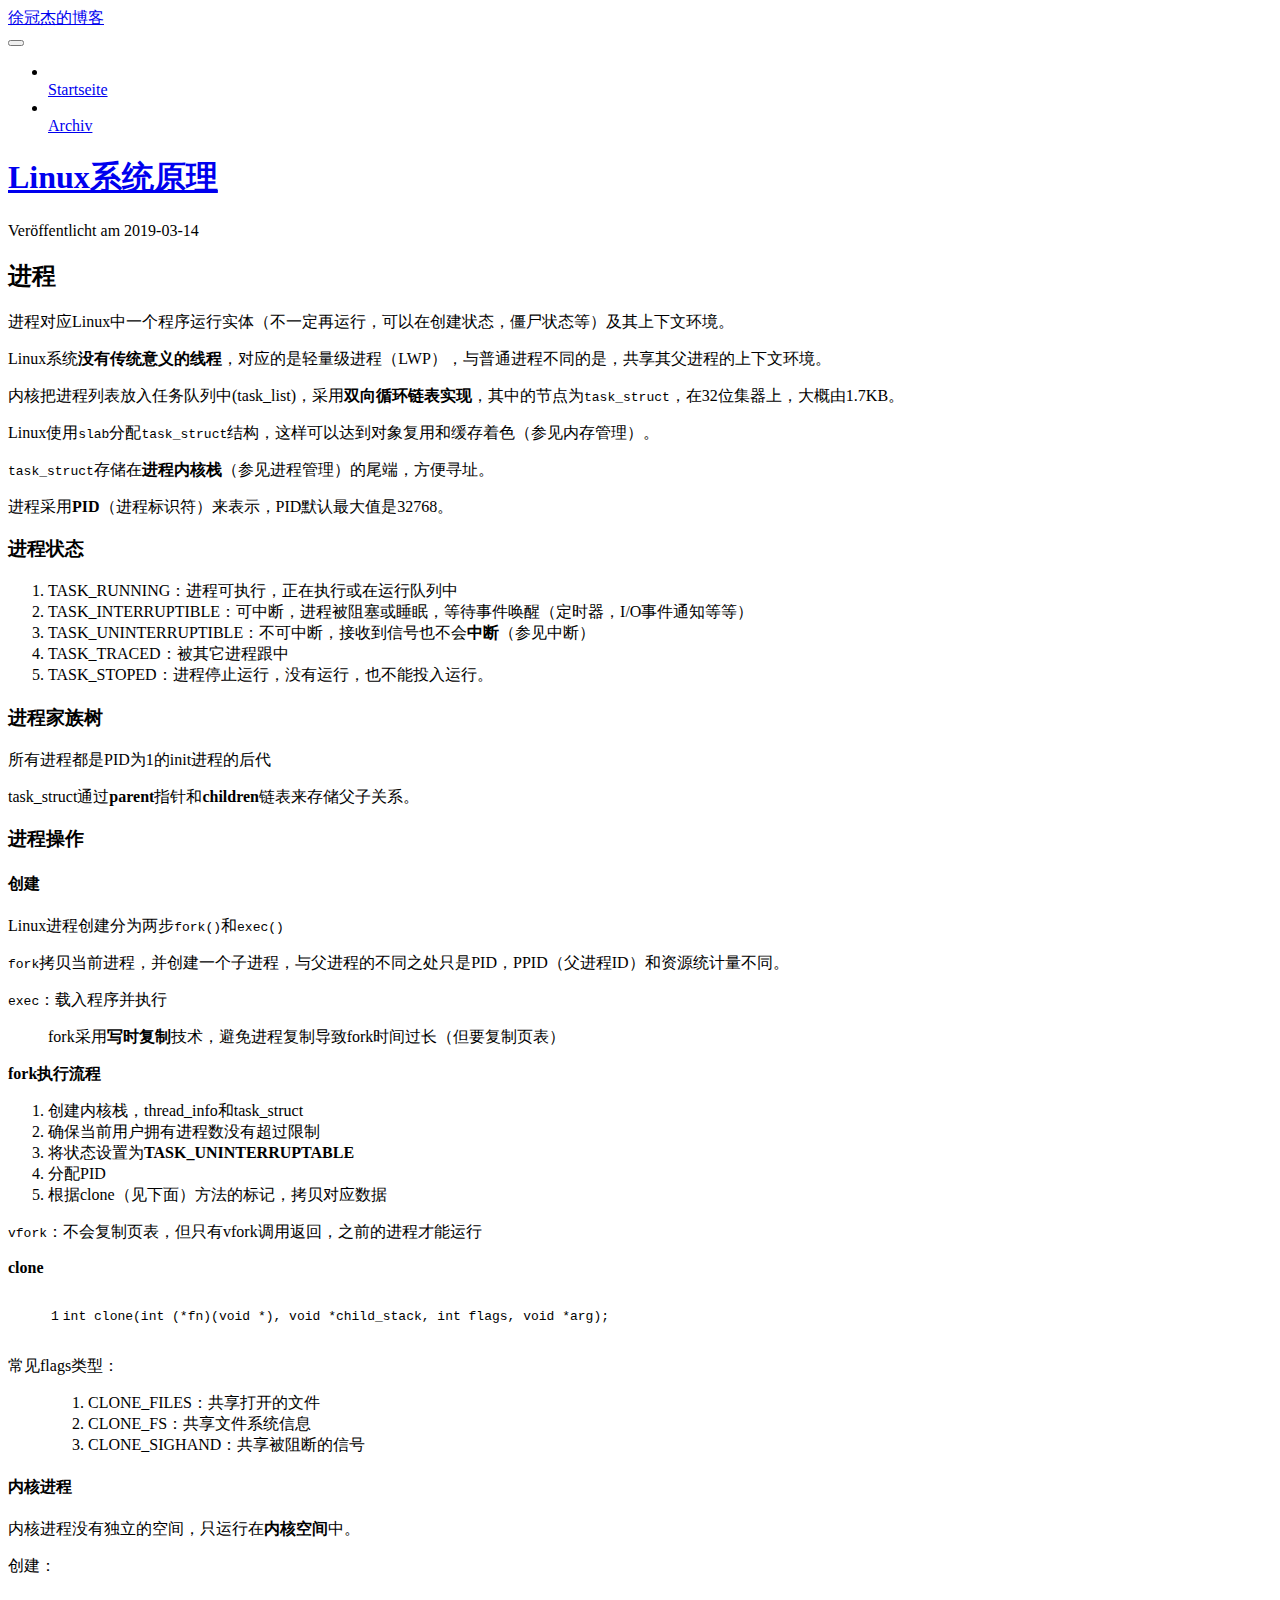
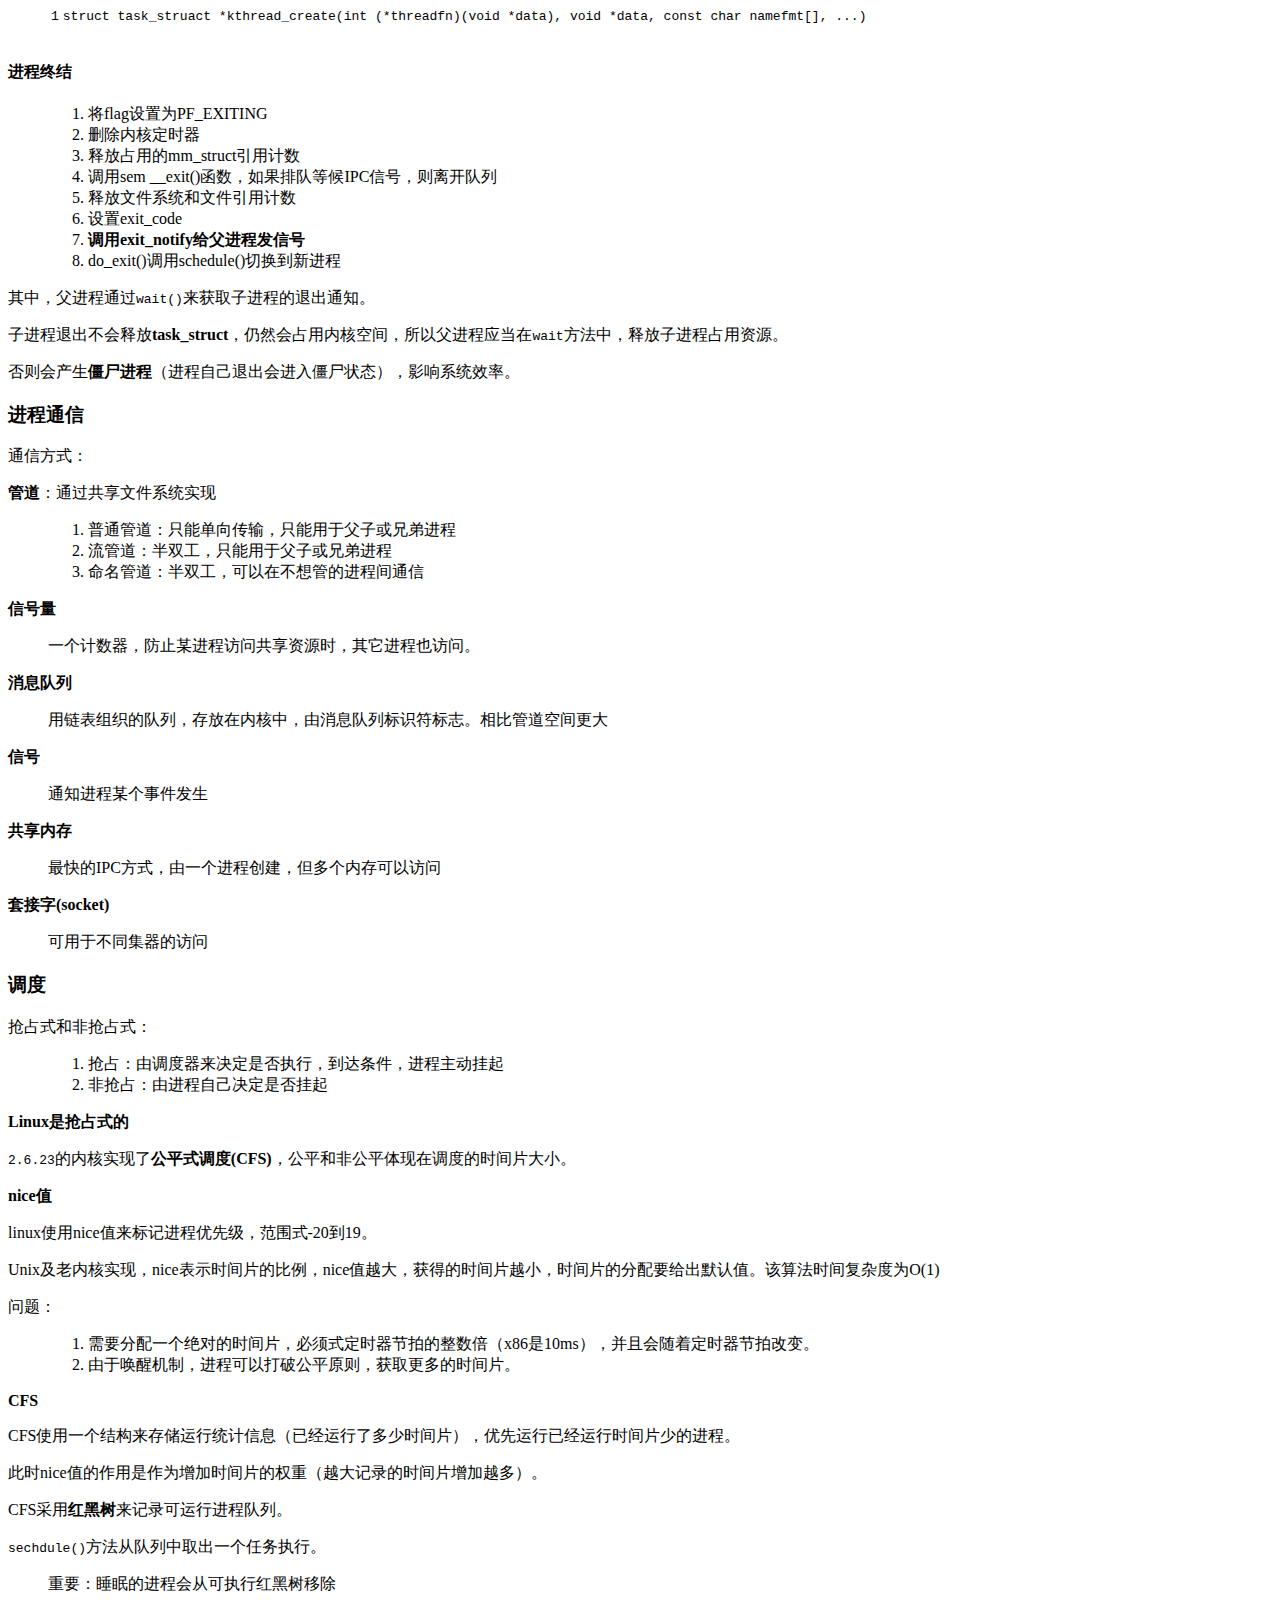
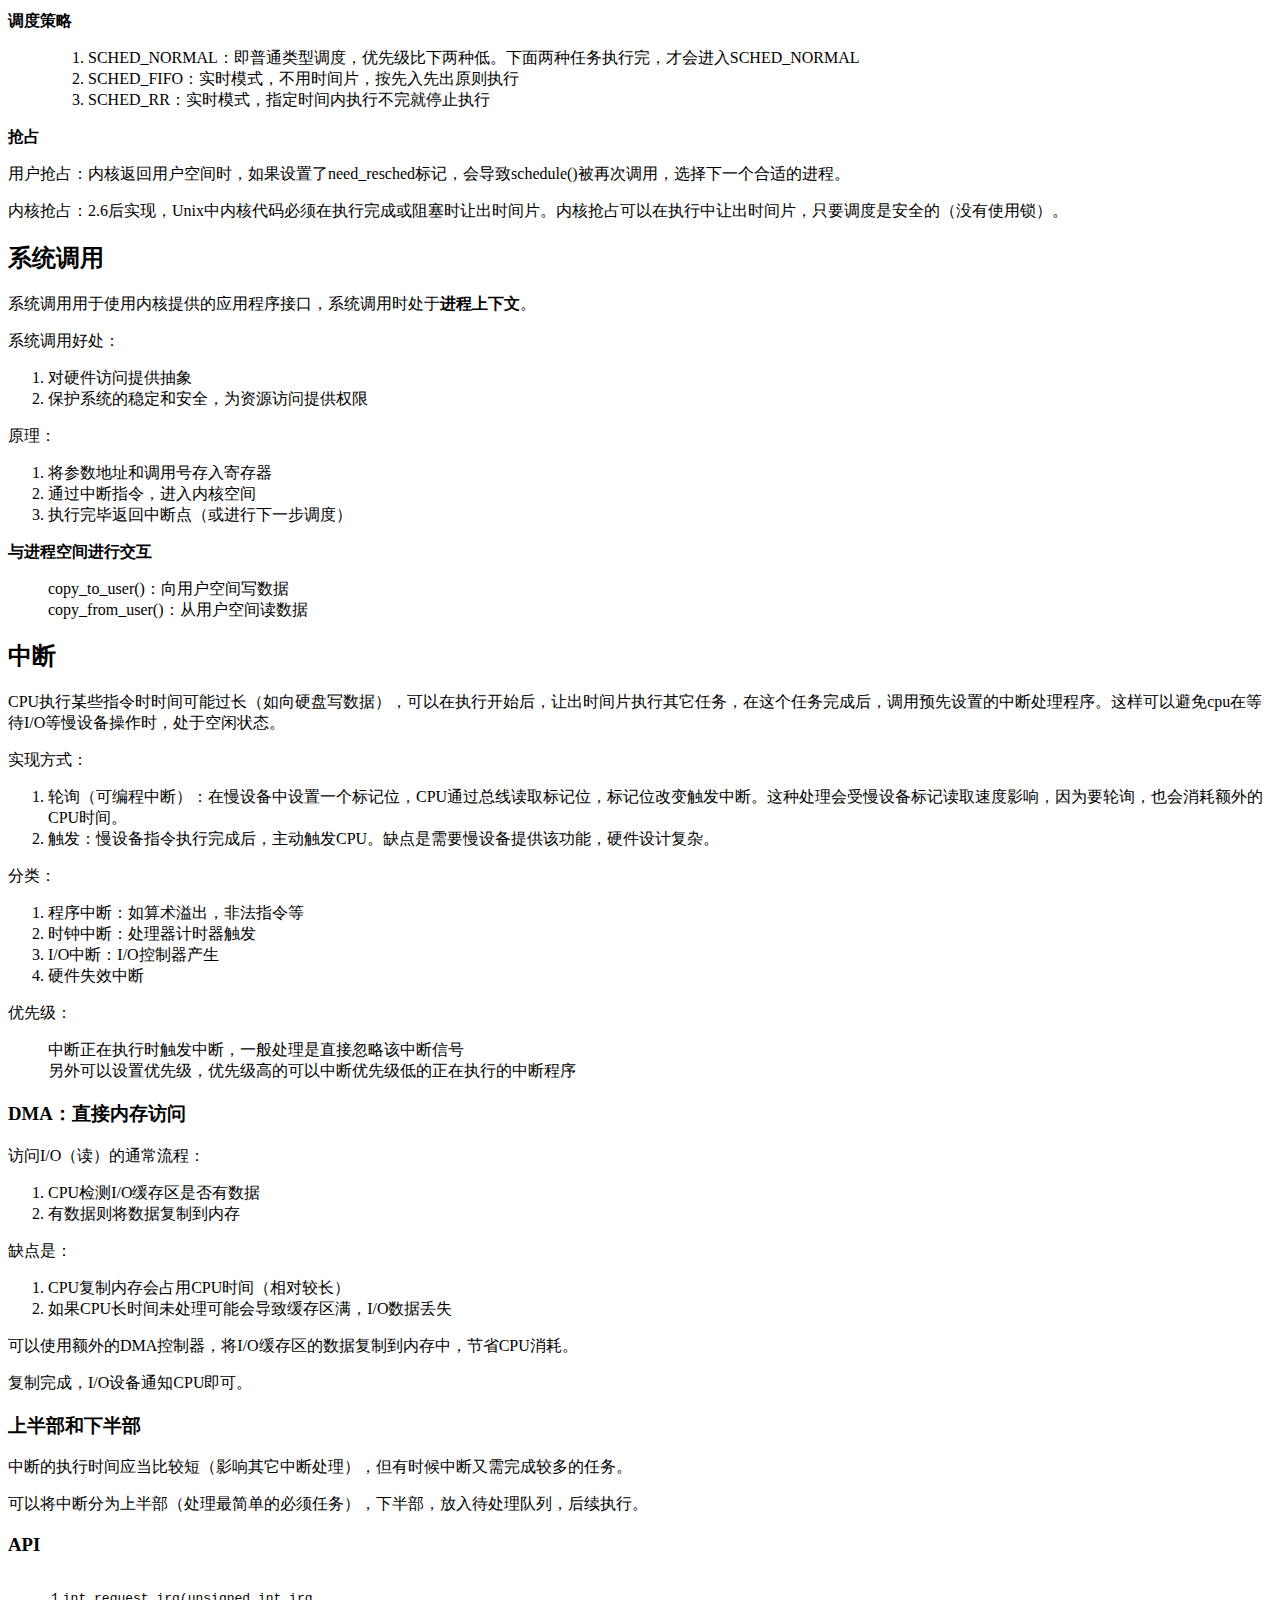
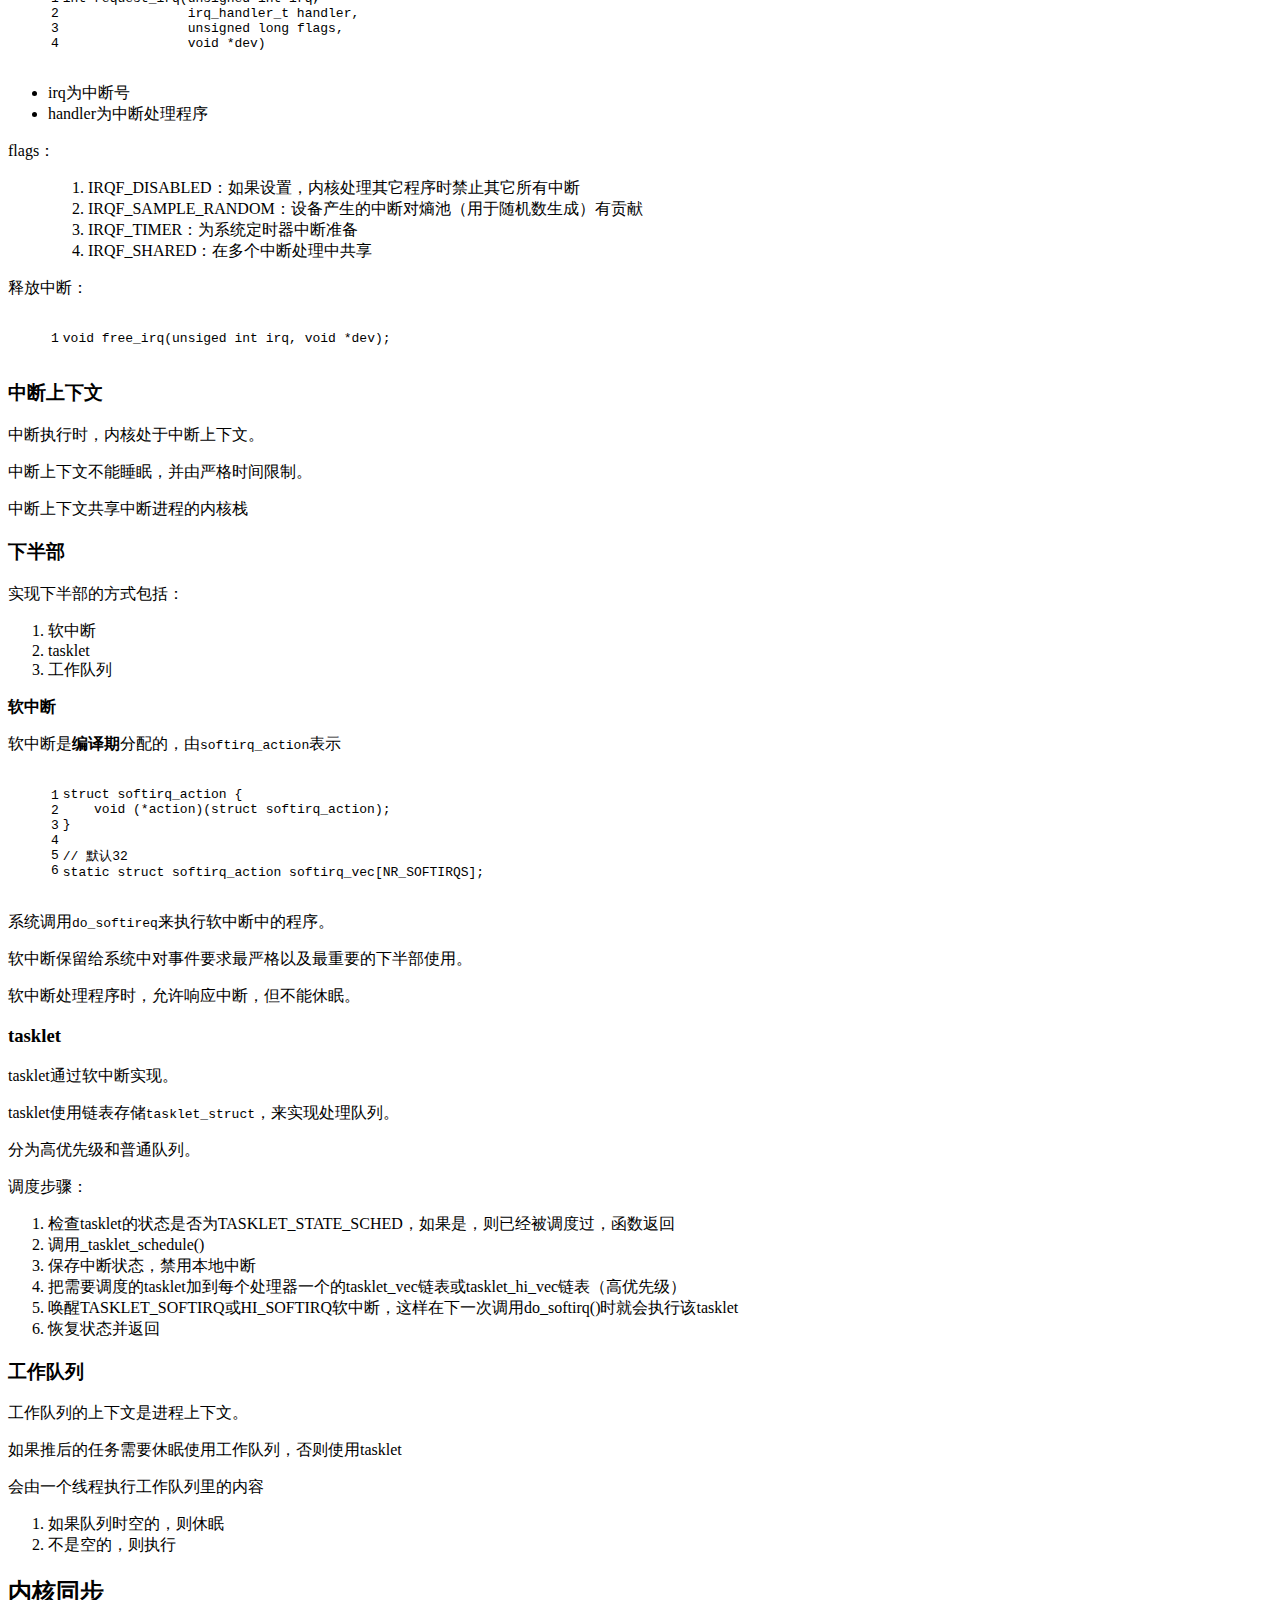
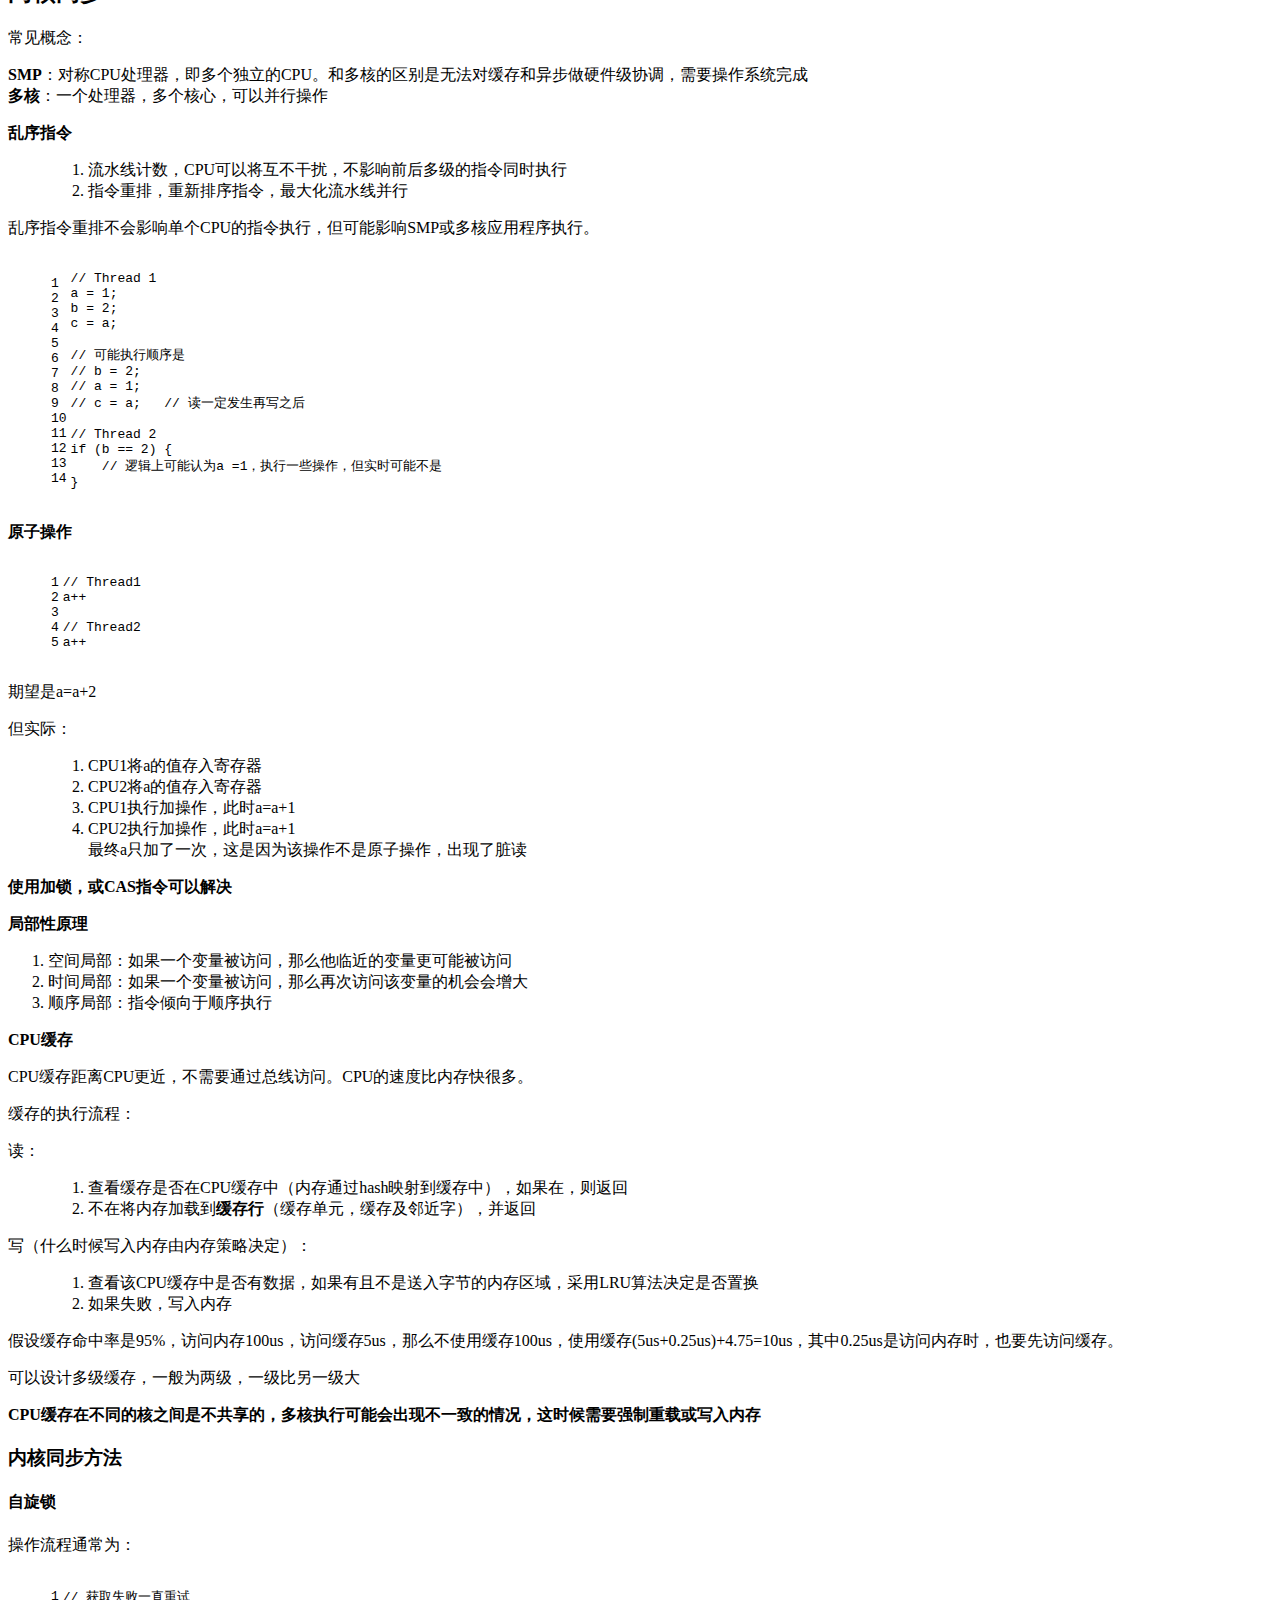
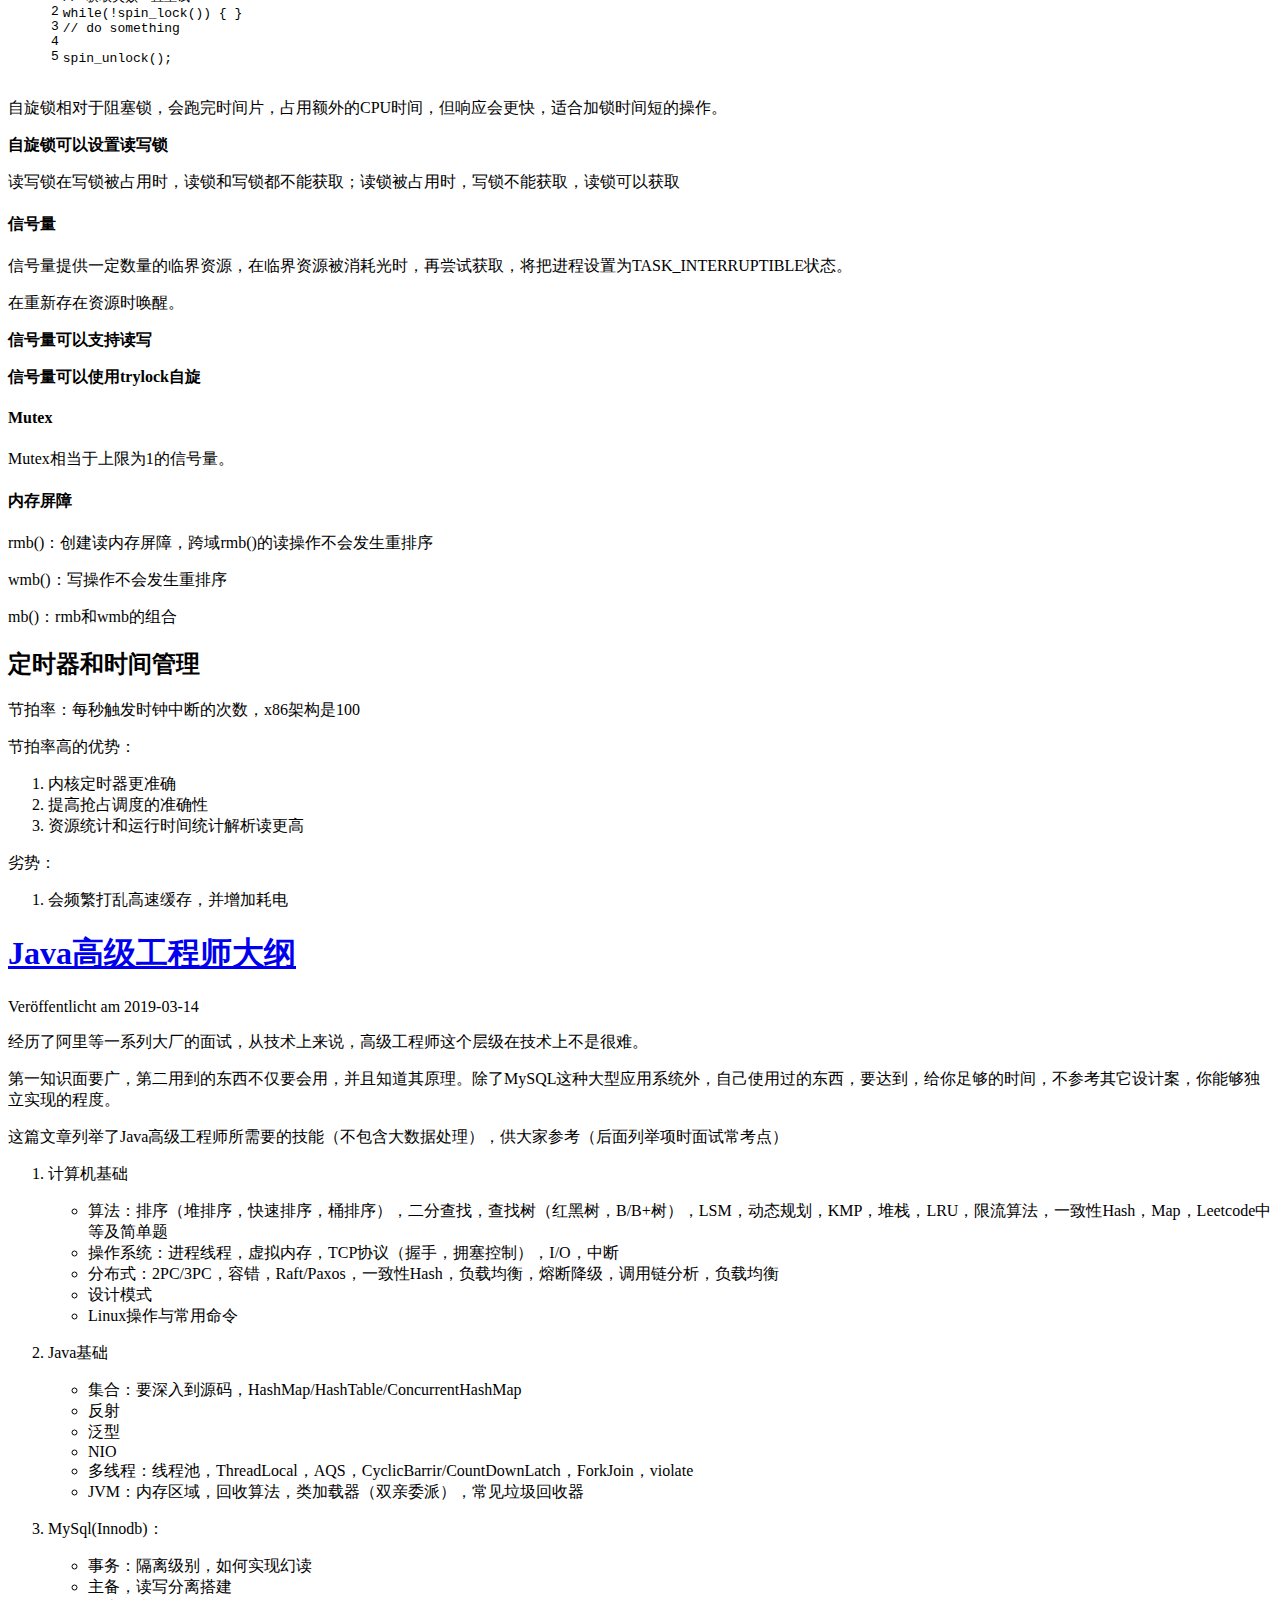
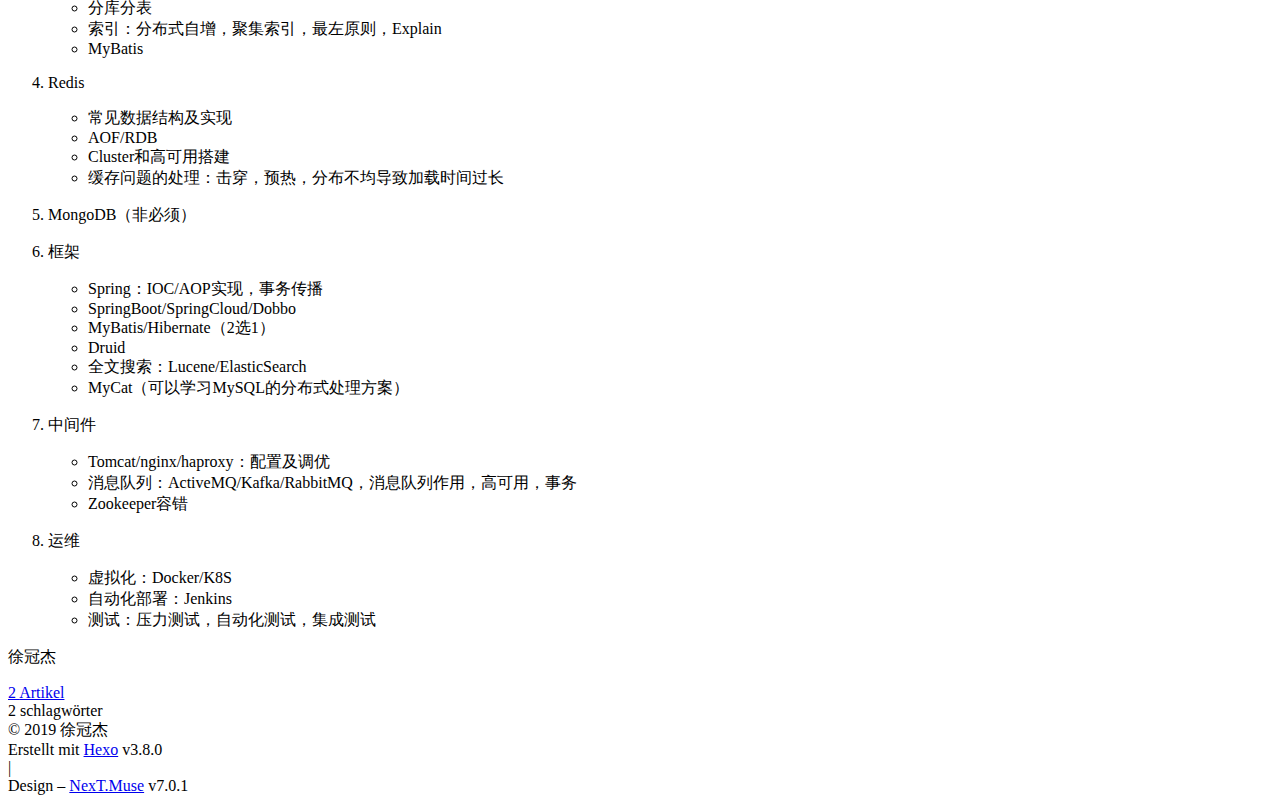
==== commit 916d23a2: "Site updated: 2019-03-14 18:36:26" ====
--- a/index.html
+++ b/index.html
@@ -332,7 +332,7 @@
                 
               
 
-              <time title="Erstellt: 2019-03-14 14:03:13 / Geändert am: 15:08:08" itemprop="dateCreated datePublished" datetime="2019-03-14T14:03:13+08:00">2019-03-14</time>
+              <time title="Erstellt: 2019-03-14 14:03:13 / Geändert am: 18:35:31" itemprop="dateCreated datePublished" datetime="2019-03-14T14:03:13+08:00">2019-03-14</time>
             
 
             
@@ -418,7 +418,7 @@
 <figure class="highlight c"><table><tr><td class="gutter"><pre><span class="line">1</span><br></pre></td><td class="code"><pre><span class="line"><span class="function">struct task_struact *<span class="title">kthread_create</span><span class="params">(<span class="keyword">int</span> (*threadfn)(<span class="keyword">void</span> *data), <span class="keyword">void</span> *data, <span class="keyword">const</span> <span class="keyword">char</span> namefmt[], ...)</span></span></span><br></pre></td></tr></table></figure>
 <h4 id="进程终结"><a href="#进程终结" class="headerlink" title="进程终结"></a>进程终结</h4><blockquote>
 <ol>
-<li>将flaag设置为PF_EXITING</li>
+<li>将flag设置为PF_EXITING</li>
 <li>删除内核定时器</li>
 <li>释放占用的mm_struct引用计数</li>
 <li>调用sem __exit()函数，如果排队等候IPC信号，则离开队列</li>
@@ -490,7 +490,7 @@
 <p><strong>调度策略</strong></p>
 <blockquote>
 <ol>
-<li>SCHED_NORMAL：即普通类型调度，优先级比下两种低</li>
+<li>SCHED_NORMAL：即普通类型调度，优先级比下两种低。下面两种任务执行完，才会进入SCHED_NORMAL</li>
 <li>SCHED_FIFO：实时模式，不用时间片，按先入先出原则执行</li>
 <li>SCHED_RR：实时模式，指定时间内执行不完就停止执行</li>
 </ol>
@@ -498,6 +498,177 @@
 <p><strong>抢占</strong></p>
 <p>用户抢占：内核返回用户空间时，如果设置了need_resched标记，会导致schedule()被再次调用，选择下一个合适的进程。</p>
 <p>内核抢占：2.6后实现，Unix中内核代码必须在执行完成或阻塞时让出时间片。内核抢占可以在执行中让出时间片，只要调度是安全的（没有使用锁）。</p>
+<h2 id="系统调用"><a href="#系统调用" class="headerlink" title="系统调用"></a>系统调用</h2><p>系统调用用于使用内核提供的应用程序接口，系统调用时处于<strong>进程上下文</strong>。</p>
+<p>系统调用好处：</p>
+<ol>
+<li>对硬件访问提供抽象</li>
+<li>保护系统的稳定和安全，为资源访问提供权限</li>
+</ol>
+<p>原理：</p>
+<ol>
+<li>将参数地址和调用号存入寄存器</li>
+<li>通过中断指令，进入内核空间</li>
+<li>执行完毕返回中断点（或进行下一步调度）</li>
+</ol>
+<p><strong>与进程空间进行交互</strong></p>
+<blockquote>
+<p>copy_to_user()：向用户空间写数据<br>copy_from_user()：从用户空间读数据</p>
+</blockquote>
+<h2 id="中断"><a href="#中断" class="headerlink" title="中断"></a>中断</h2><p>CPU执行某些指令时时间可能过长（如向硬盘写数据），可以在执行开始后，让出时间片执行其它任务，在这个任务完成后，调用预先设置的中断处理程序。这样可以避免cpu在等待I/O等慢设备操作时，处于空闲状态。</p>
+<p>实现方式：</p>
+<ol>
+<li>轮询（可编程中断）：在慢设备中设置一个标记位，CPU通过总线读取标记位，标记位改变触发中断。这种处理会受慢设备标记读取速度影响，因为要轮询，也会消耗额外的CPU时间。</li>
+<li>触发：慢设备指令执行完成后，主动触发CPU。缺点是需要慢设备提供该功能，硬件设计复杂。</li>
+</ol>
+<p>分类：</p>
+<ol>
+<li>程序中断：如算术溢出，非法指令等</li>
+<li>时钟中断：处理器计时器触发</li>
+<li>I/O中断：I/O控制器产生</li>
+<li>硬件失效中断</li>
+</ol>
+<p>优先级：</p>
+<blockquote>
+<p>中断正在执行时触发中断，一般处理是直接忽略该中断信号<br>另外可以设置优先级，优先级高的可以中断优先级低的正在执行的中断程序</p>
+</blockquote>
+<h3 id="DMA：直接内存访问"><a href="#DMA：直接内存访问" class="headerlink" title="DMA：直接内存访问"></a>DMA：直接内存访问</h3><p>访问I/O（读）的通常流程：</p>
+<ol>
+<li>CPU检测I/O缓存区是否有数据</li>
+<li>有数据则将数据复制到内存</li>
+</ol>
+<p>缺点是：</p>
+<ol>
+<li>CPU复制内存会占用CPU时间（相对较长）</li>
+<li>如果CPU长时间未处理可能会导致缓存区满，I/O数据丢失</li>
+</ol>
+<p>可以使用额外的DMA控制器，将I/O缓存区的数据复制到内存中，节省CPU消耗。</p>
+<p>复制完成，I/O设备通知CPU即可。</p>
+<h3 id="上半部和下半部"><a href="#上半部和下半部" class="headerlink" title="上半部和下半部"></a>上半部和下半部</h3><p>中断的执行时间应当比较短（影响其它中断处理），但有时候中断又需完成较多的任务。</p>
+<p>可以将中断分为上半部（处理最简单的必须任务），下半部，放入待处理队列，后续执行。</p>
+<h3 id="API"><a href="#API" class="headerlink" title="API"></a>API</h3><figure class="highlight c"><table><tr><td class="gutter"><pre><span class="line">1</span><br><span class="line">2</span><br><span class="line">3</span><br><span class="line">4</span><br></pre></td><td class="code"><pre><span class="line"><span class="function"><span class="keyword">int</span> <span class="title">request_irq</span><span class="params">(<span class="keyword">unsigned</span> <span class="keyword">int</span> irq,</span></span></span><br><span class="line"><span class="function"><span class="params">                <span class="keyword">irq_handler_t</span> handler,</span></span></span><br><span class="line"><span class="function"><span class="params">                <span class="keyword">unsigned</span> <span class="keyword">long</span> flags,</span></span></span><br><span class="line"><span class="function"><span class="params">                <span class="keyword">void</span> *dev)</span></span></span><br></pre></td></tr></table></figure>
+<ul>
+<li>irq为中断号</li>
+<li>handler为中断处理程序</li>
+</ul>
+<p>flags：</p>
+<blockquote>
+<ol>
+<li>IRQF_DISABLED：如果设置，内核处理其它程序时禁止其它所有中断</li>
+<li>IRQF_SAMPLE_RANDOM：设备产生的中断对熵池（用于随机数生成）有贡献</li>
+<li>IRQF_TIMER：为系统定时器中断准备</li>
+<li>IRQF_SHARED：在多个中断处理中共享</li>
+</ol>
+</blockquote>
+<p>释放中断：</p>
+<figure class="highlight c"><table><tr><td class="gutter"><pre><span class="line">1</span><br></pre></td><td class="code"><pre><span class="line"><span class="function"><span class="keyword">void</span> <span class="title">free_irq</span><span class="params">(unsiged <span class="keyword">int</span> irq, <span class="keyword">void</span> *dev)</span></span>;</span><br></pre></td></tr></table></figure>
+<h3 id="中断上下文"><a href="#中断上下文" class="headerlink" title="中断上下文"></a>中断上下文</h3><p>中断执行时，内核处于中断上下文。</p>
+<p>中断上下文不能睡眠，并由严格时间限制。</p>
+<p>中断上下文共享中断进程的内核栈</p>
+<h3 id="下半部"><a href="#下半部" class="headerlink" title="下半部"></a>下半部</h3><p>实现下半部的方式包括：</p>
+<ol>
+<li>软中断</li>
+<li>tasklet</li>
+<li>工作队列</li>
+</ol>
+<p><strong>软中断</strong></p>
+<p>软中断是<strong>编译期</strong>分配的，由<code>softirq_action</code>表示</p>
+<figure class="highlight c"><table><tr><td class="gutter"><pre><span class="line">1</span><br><span class="line">2</span><br><span class="line">3</span><br><span class="line">4</span><br><span class="line">5</span><br><span class="line">6</span><br></pre></td><td class="code"><pre><span class="line"><span class="class"><span class="keyword">struct</span> <span class="title">softirq_action</span> &#123;</span></span><br><span class="line">    <span class="keyword">void</span> (*action)(struct softirq_action);</span><br><span class="line">&#125;</span><br><span class="line"></span><br><span class="line"><span class="comment">// 默认32</span></span><br><span class="line"><span class="keyword">static</span> <span class="class"><span class="keyword">struct</span> <span class="title">softirq_action</span> <span class="title">softirq_vec</span>[<span class="title">NR_SOFTIRQS</span>];</span></span><br></pre></td></tr></table></figure>
+<p>系统调用<code>do_softireq</code>来执行软中断中的程序。</p>
+<p>软中断保留给系统中对事件要求最严格以及最重要的下半部使用。</p>
+<p>软中断处理程序时，允许响应中断，但不能休眠。</p>
+<h3 id="tasklet"><a href="#tasklet" class="headerlink" title="tasklet"></a>tasklet</h3><p>tasklet通过软中断实现。</p>
+<p>tasklet使用链表存储<code>tasklet_struct</code>，来实现处理队列。</p>
+<p>分为高优先级和普通队列。</p>
+<p>调度步骤：</p>
+<ol>
+<li>检查tasklet的状态是否为TASKLET_STATE_SCHED，如果是，则已经被调度过，函数返回</li>
+<li>调用_tasklet_schedule()</li>
+<li>保存中断状态，禁用本地中断</li>
+<li>把需要调度的tasklet加到每个处理器一个的tasklet_vec链表或tasklet_hi_vec链表（高优先级）</li>
+<li>唤醒TASKLET_SOFTIRQ或HI_SOFTIRQ软中断，这样在下一次调用do_softirq()时就会执行该tasklet</li>
+<li>恢复状态并返回</li>
+</ol>
+<h3 id="工作队列"><a href="#工作队列" class="headerlink" title="工作队列"></a>工作队列</h3><p>工作队列的上下文是进程上下文。</p>
+<p>如果推后的任务需要休眠使用工作队列，否则使用tasklet</p>
+<p>会由一个线程执行工作队列里的内容</p>
+<ol>
+<li>如果队列时空的，则休眠</li>
+<li>不是空的，则执行</li>
+</ol>
+<h2 id="内核同步"><a href="#内核同步" class="headerlink" title="内核同步"></a>内核同步</h2><p>常见概念：</p>
+<p><strong>SMP</strong>：对称CPU处理器，即多个独立的CPU。和多核的区别是无法对缓存和异步做硬件级协调，需要操作系统完成<br><strong>多核</strong>：一个处理器，多个核心，可以并行操作</p>
+<p><strong>乱序指令</strong></p>
+<blockquote>
+<ol>
+<li>流水线计数，CPU可以将互不干扰，不影响前后多级的指令同时执行</li>
+<li>指令重排，重新排序指令，最大化流水线并行</li>
+</ol>
+</blockquote>
+<p>乱序指令重排不会影响单个CPU的指令执行，但可能影响SMP或多核应用程序执行。</p>
+<figure class="highlight c"><table><tr><td class="gutter"><pre><span class="line">1</span><br><span class="line">2</span><br><span class="line">3</span><br><span class="line">4</span><br><span class="line">5</span><br><span class="line">6</span><br><span class="line">7</span><br><span class="line">8</span><br><span class="line">9</span><br><span class="line">10</span><br><span class="line">11</span><br><span class="line">12</span><br><span class="line">13</span><br><span class="line">14</span><br></pre></td><td class="code"><pre><span class="line"><span class="comment">// Thread 1</span></span><br><span class="line">a = <span class="number">1</span>;</span><br><span class="line">b = <span class="number">2</span>;</span><br><span class="line">c = a;</span><br><span class="line"></span><br><span class="line"><span class="comment">// 可能执行顺序是</span></span><br><span class="line"><span class="comment">// b = 2;</span></span><br><span class="line"><span class="comment">// a = 1;</span></span><br><span class="line"><span class="comment">// c = a;   // 读一定发生再写之后</span></span><br><span class="line"></span><br><span class="line"><span class="comment">// Thread 2</span></span><br><span class="line"><span class="keyword">if</span> (b == <span class="number">2</span>) &#123;</span><br><span class="line">    <span class="comment">// 逻辑上可能认为a =1，执行一些操作，但实时可能不是</span></span><br><span class="line">&#125;</span><br></pre></td></tr></table></figure>
+<p><strong>原子操作</strong></p>
+<figure class="highlight c"><table><tr><td class="gutter"><pre><span class="line">1</span><br><span class="line">2</span><br><span class="line">3</span><br><span class="line">4</span><br><span class="line">5</span><br></pre></td><td class="code"><pre><span class="line"><span class="comment">// Thread1</span></span><br><span class="line">a++</span><br><span class="line"></span><br><span class="line"><span class="comment">// Thread2</span></span><br><span class="line">a++</span><br></pre></td></tr></table></figure>
+<p>期望是a=a+2</p>
+<p>但实际：</p>
+<blockquote>
+<ol>
+<li>CPU1将a的值存入寄存器</li>
+<li>CPU2将a的值存入寄存器</li>
+<li>CPU1执行加操作，此时a=a+1</li>
+<li>CPU2执行加操作，此时a=a+1<br>最终a只加了一次，这是因为该操作不是原子操作，出现了脏读</li>
+</ol>
+</blockquote>
+<p><strong>使用加锁，或CAS指令可以解决</strong></p>
+<p><strong>局部性原理</strong></p>
+<ol>
+<li>空间局部：如果一个变量被访问，那么他临近的变量更可能被访问</li>
+<li>时间局部：如果一个变量被访问，那么再次访问该变量的机会会增大</li>
+<li>顺序局部：指令倾向于顺序执行</li>
+</ol>
+<p><strong>CPU缓存</strong></p>
+<p>CPU缓存距离CPU更近，不需要通过总线访问。CPU的速度比内存快很多。</p>
+<p>缓存的执行流程：</p>
+<p>读：</p>
+<blockquote>
+<ol>
+<li>查看缓存是否在CPU缓存中（内存通过hash映射到缓存中），如果在，则返回</li>
+<li>不在将内存加载到<strong>缓存行</strong>（缓存单元，缓存及邻近字），并返回</li>
+</ol>
+</blockquote>
+<p>写（什么时候写入内存由内存策略决定）：</p>
+<blockquote>
+<ol>
+<li>查看该CPU缓存中是否有数据，如果有且不是送入字节的内存区域，采用LRU算法决定是否置换</li>
+<li>如果失败，写入内存</li>
+</ol>
+</blockquote>
+<p>假设缓存命中率是95%，访问内存100us，访问缓存5us，那么不使用缓存100us，使用缓存(5us+0.25us)+4.75=10us，其中0.25us是访问内存时，也要先访问缓存。</p>
+<p>可以设计多级缓存，一般为两级，一级比另一级大</p>
+<p><strong>CPU缓存在不同的核之间是不共享的，多核执行可能会出现不一致的情况，这时候需要强制重载或写入内存</strong></p>
+<h3 id="内核同步方法"><a href="#内核同步方法" class="headerlink" title="内核同步方法"></a>内核同步方法</h3><h4 id="自旋锁"><a href="#自旋锁" class="headerlink" title="自旋锁"></a>自旋锁</h4><p>操作流程通常为：</p>
+<figure class="highlight c"><table><tr><td class="gutter"><pre><span class="line">1</span><br><span class="line">2</span><br><span class="line">3</span><br><span class="line">4</span><br><span class="line">5</span><br></pre></td><td class="code"><pre><span class="line"><span class="comment">// 获取失败一直重试</span></span><br><span class="line"><span class="keyword">while</span>(!spin_lock()) &#123; &#125;</span><br><span class="line"><span class="comment">// do something</span></span><br><span class="line"></span><br><span class="line">spin_unlock();</span><br></pre></td></tr></table></figure>
+<p>自旋锁相对于阻塞锁，会跑完时间片，占用额外的CPU时间，但响应会更快，适合加锁时间短的操作。</p>
+<p><strong>自旋锁可以设置读写锁</strong></p>
+<p>读写锁在写锁被占用时，读锁和写锁都不能获取；读锁被占用时，写锁不能获取，读锁可以获取</p>
+<h4 id="信号量"><a href="#信号量" class="headerlink" title="信号量"></a>信号量</h4><p>信号量提供一定数量的临界资源，在临界资源被消耗光时，再尝试获取，将把进程设置为TASK_INTERRUPTIBLE状态。</p>
+<p>在重新存在资源时唤醒。</p>
+<p><strong>信号量可以支持读写</strong></p>
+<p><strong>信号量可以使用trylock自旋</strong></p>
+<h4 id="Mutex"><a href="#Mutex" class="headerlink" title="Mutex"></a>Mutex</h4><p>Mutex相当于上限为1的信号量。</p>
+<h4 id="内存屏障"><a href="#内存屏障" class="headerlink" title="内存屏障"></a>内存屏障</h4><p>rmb()：创建读内存屏障，跨域rmb()的读操作不会发生重排序</p>
+<p>wmb()：写操作不会发生重排序</p>
+<p>mb()：rmb和wmb的组合</p>
+<h2 id="定时器和时间管理"><a href="#定时器和时间管理" class="headerlink" title="定时器和时间管理"></a>定时器和时间管理</h2><p>节拍率：每秒触发时钟中断的次数，x86架构是100</p>
+<p>节拍率高的优势：</p>
+<ol>
+<li>内核定时器更准确</li>
+<li>提高抢占调度的准确性</li>
+<li>资源统计和运行时间统计解析读更高</li>
+</ol>
+<p>劣势：</p>
+<ol>
+<li>会频繁打乱高速缓存，并增加耗电</li>
+</ol>
 
           
         
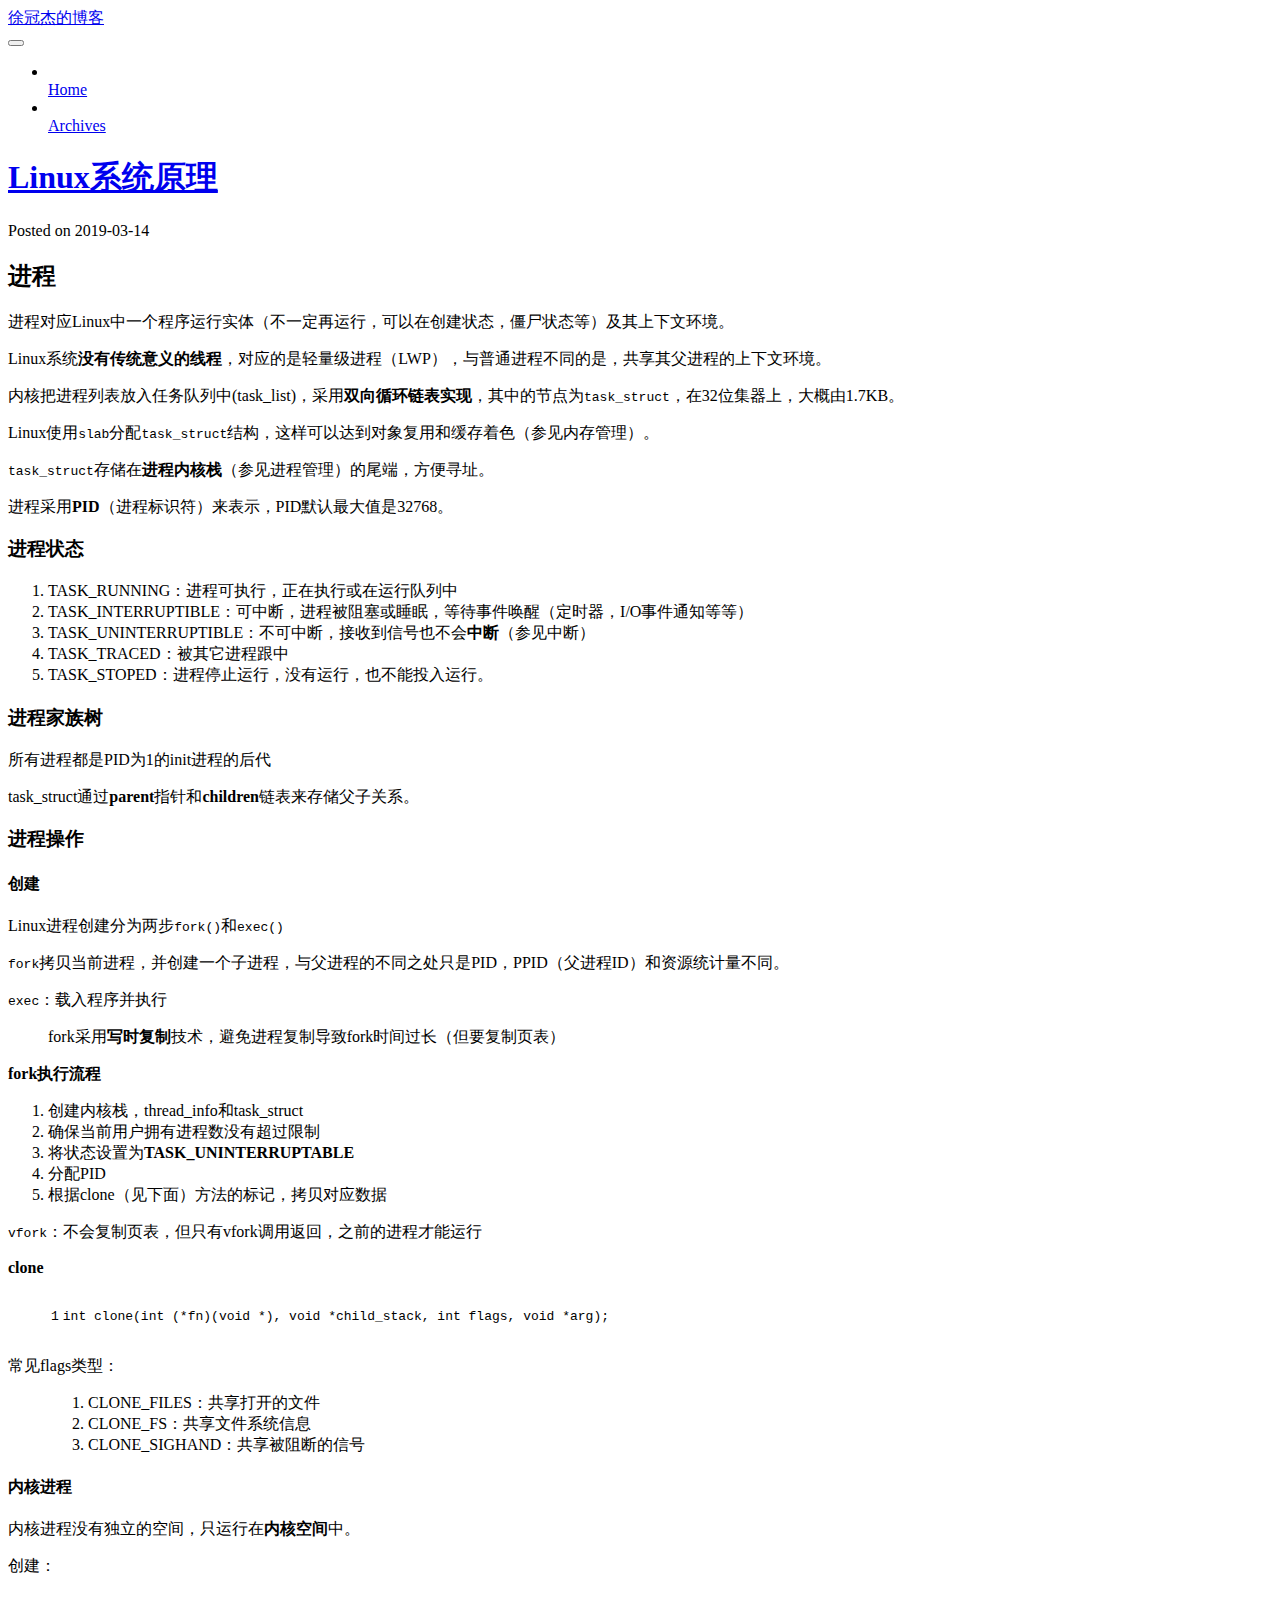
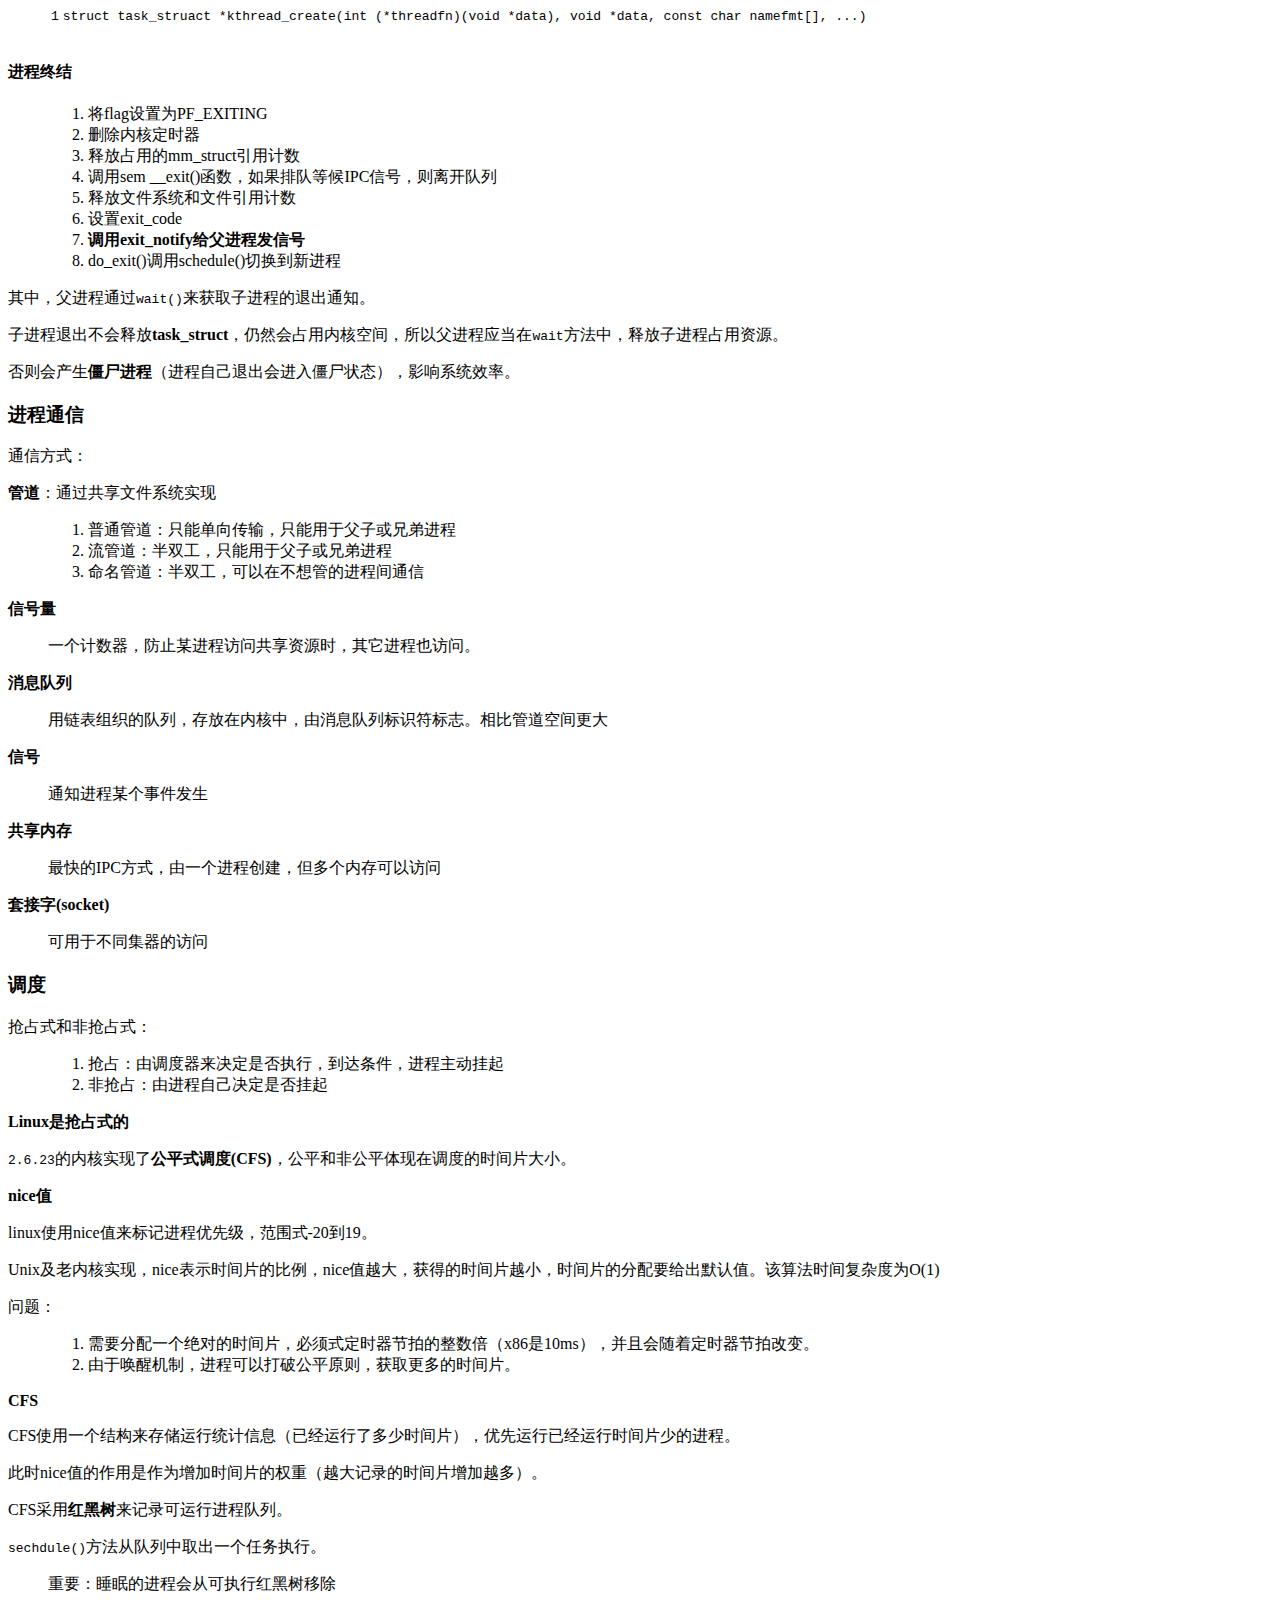
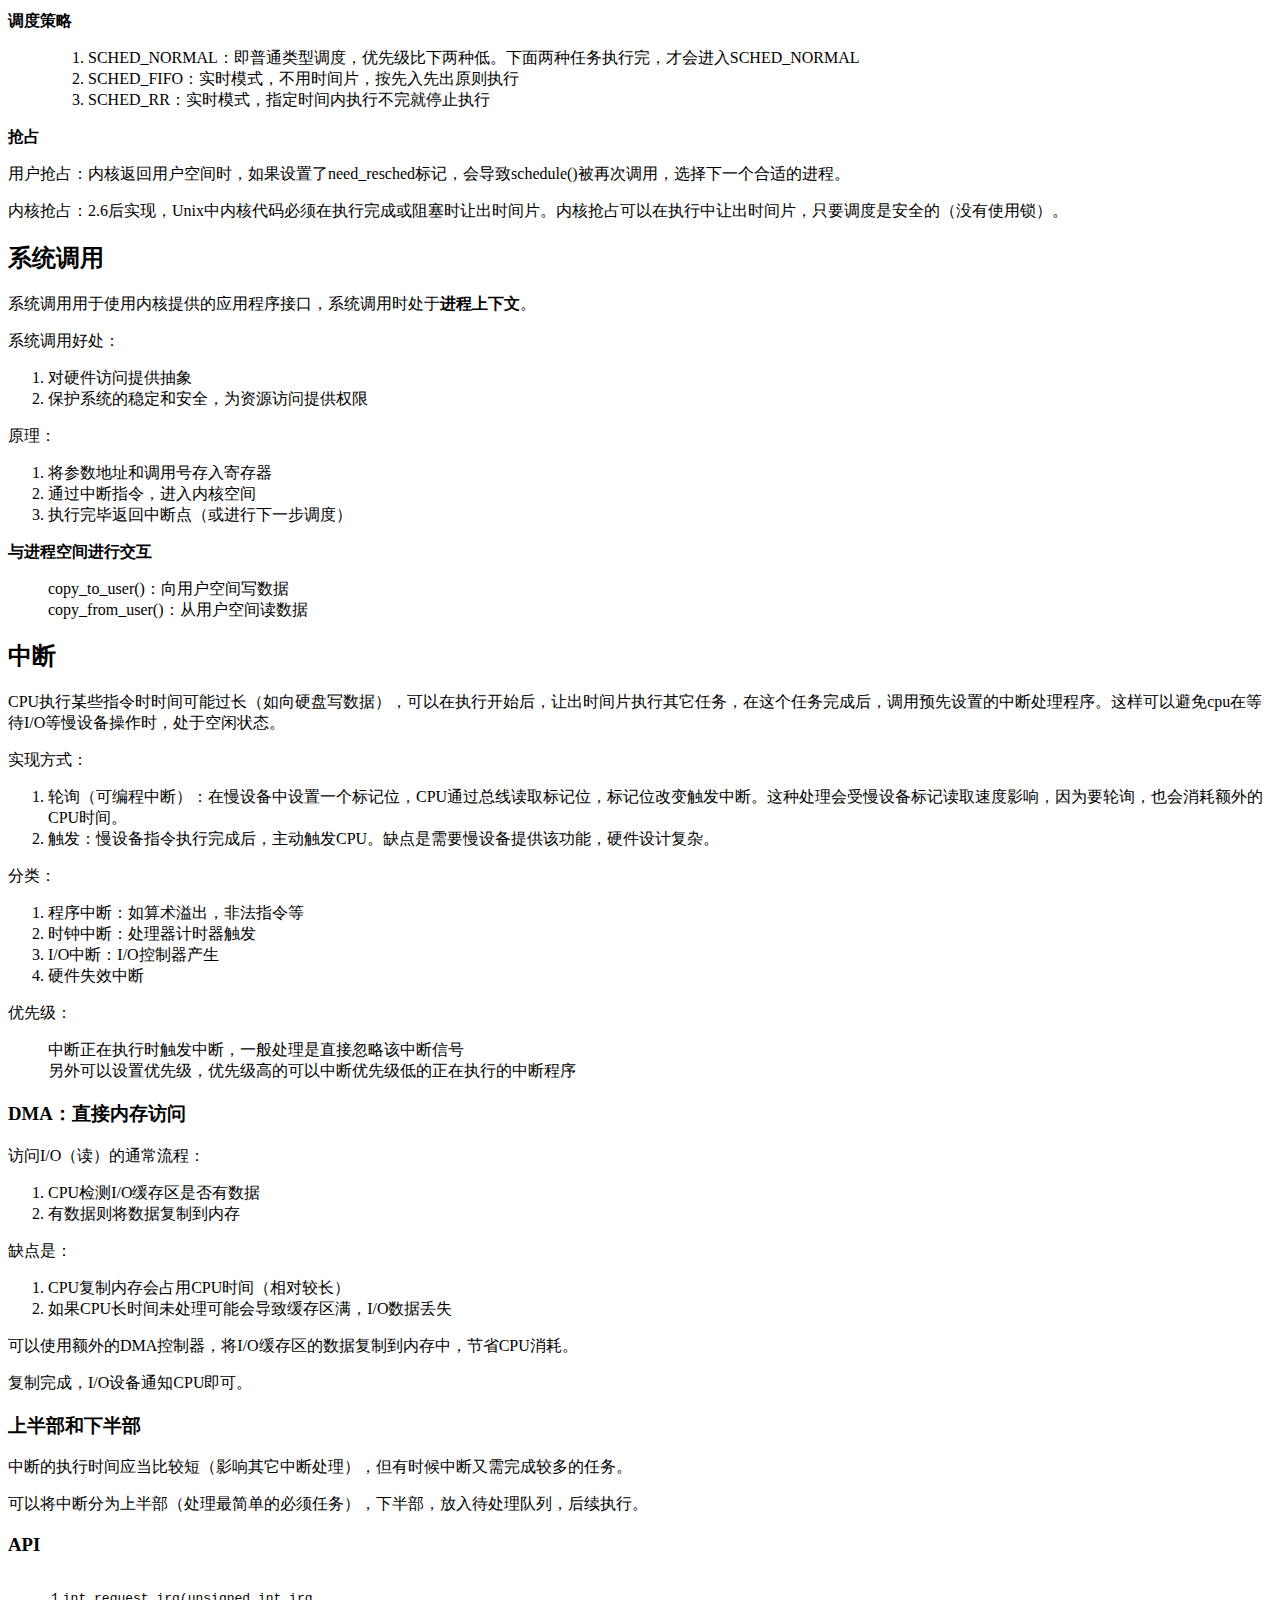
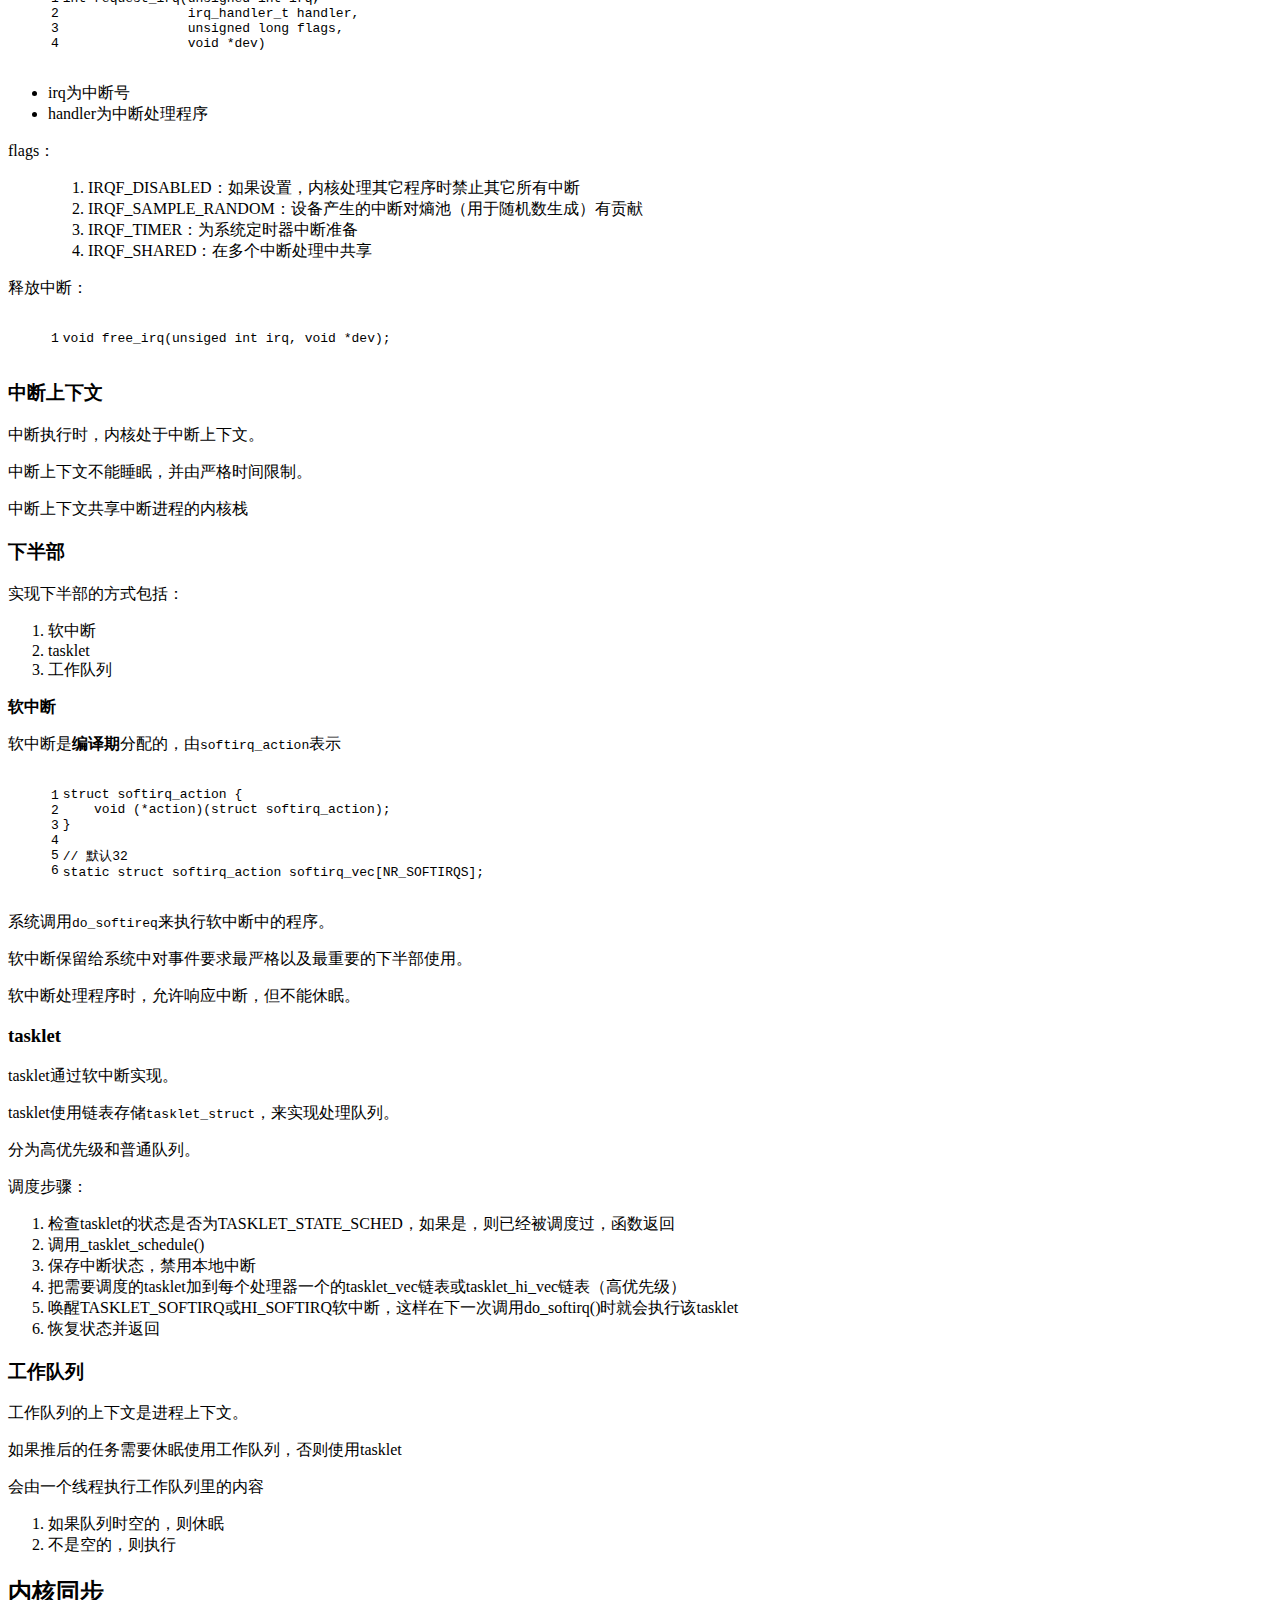
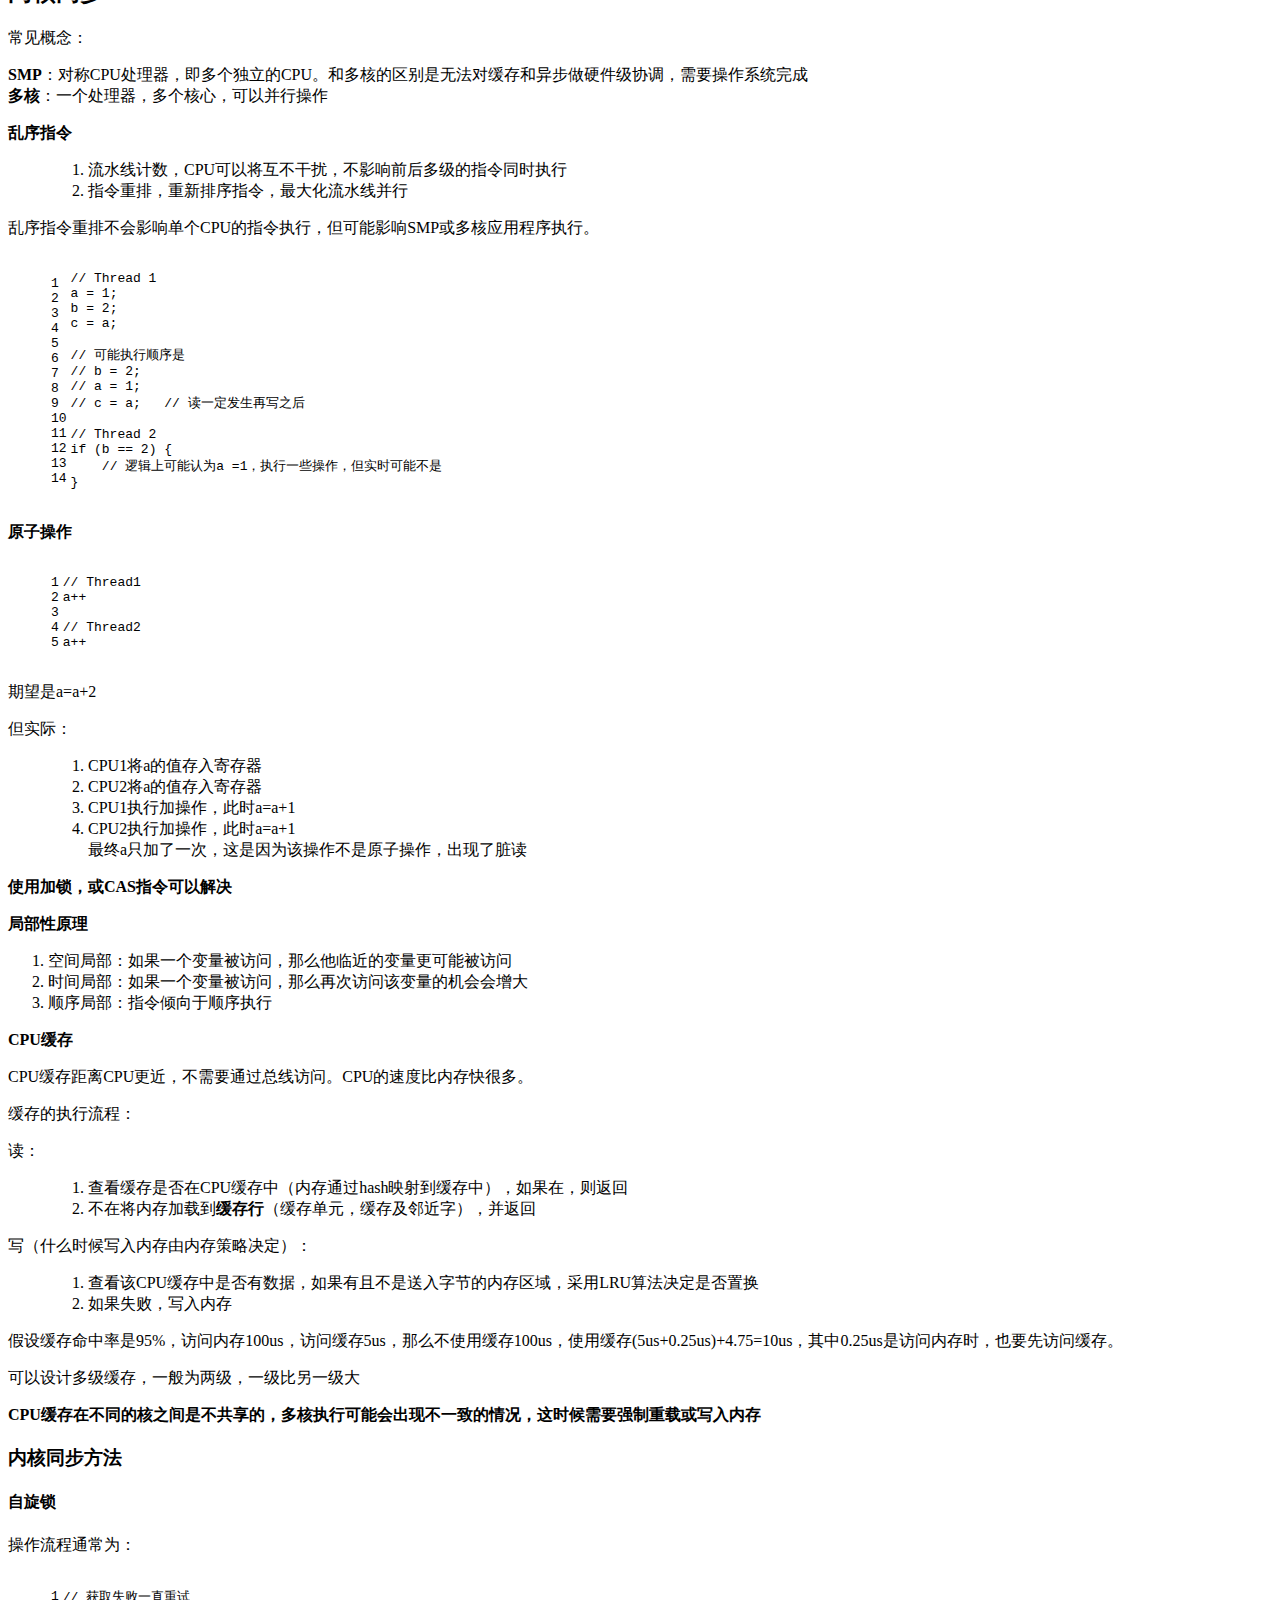
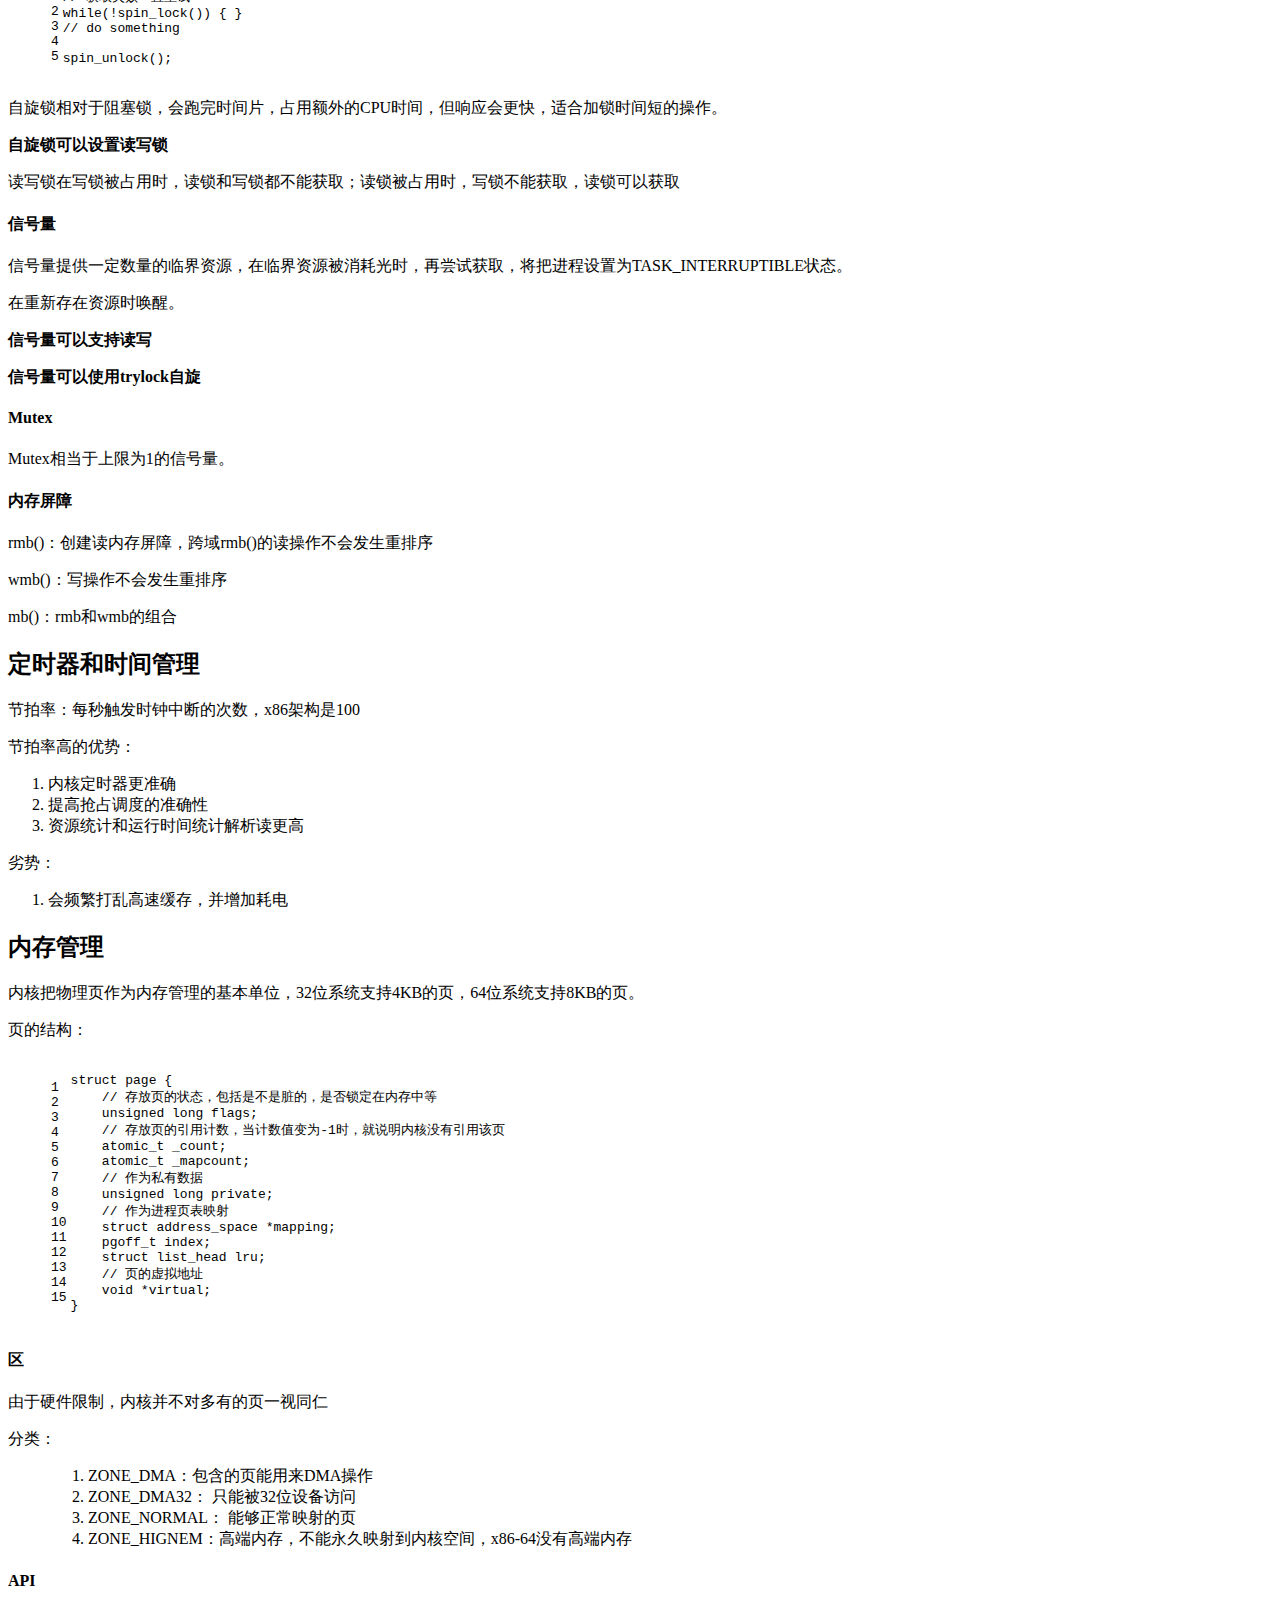
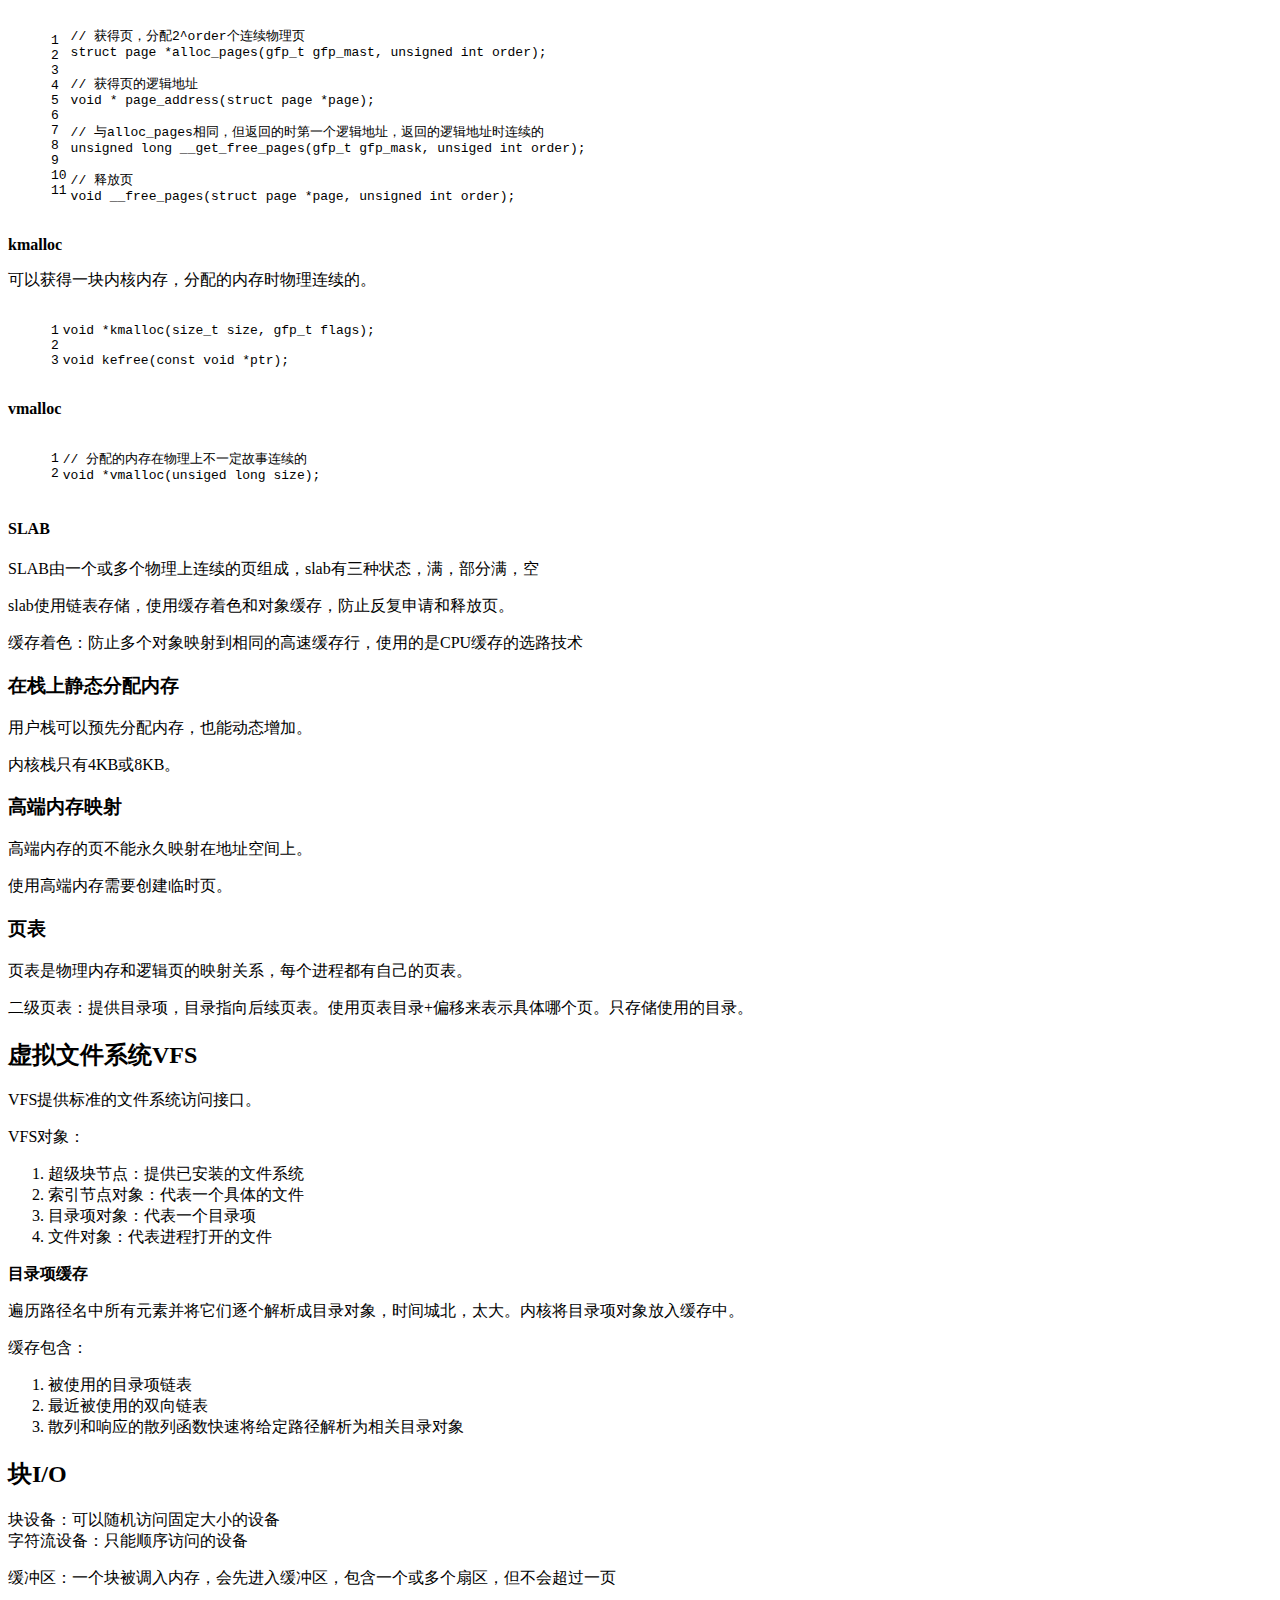
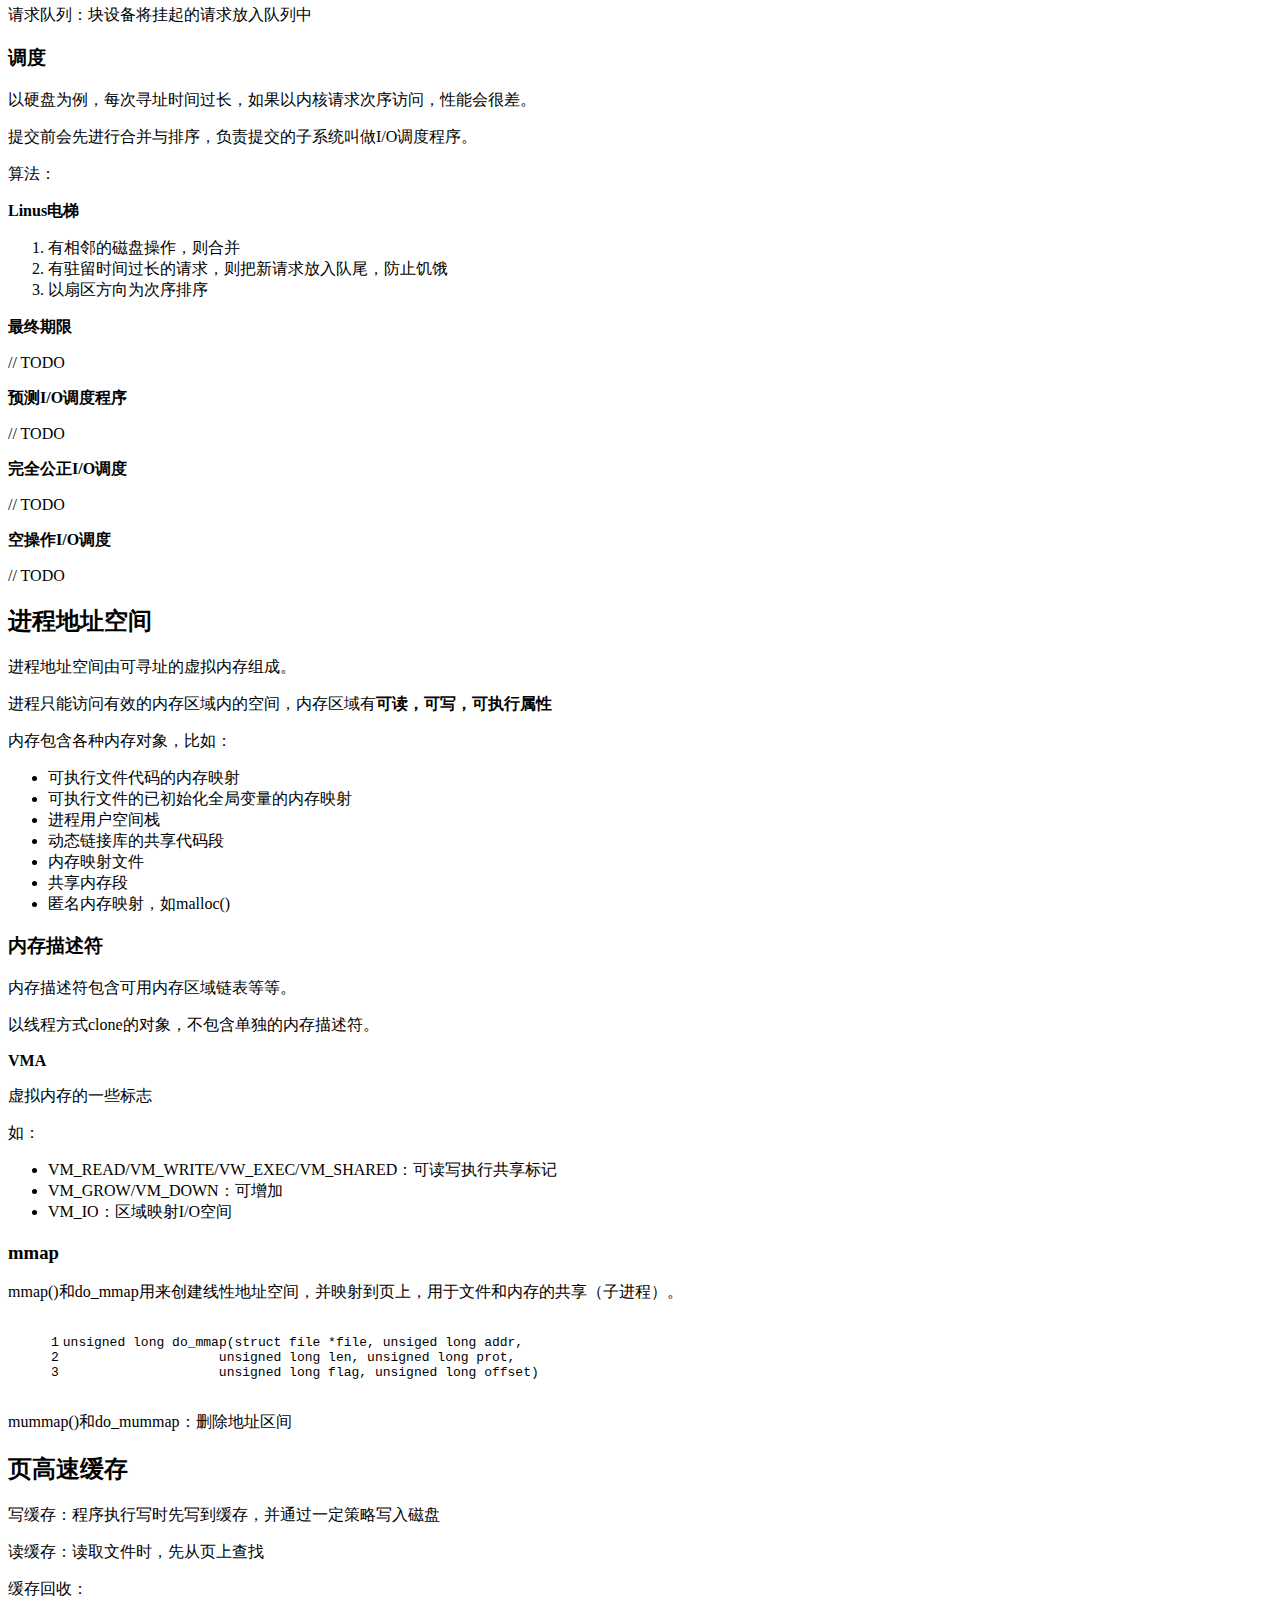
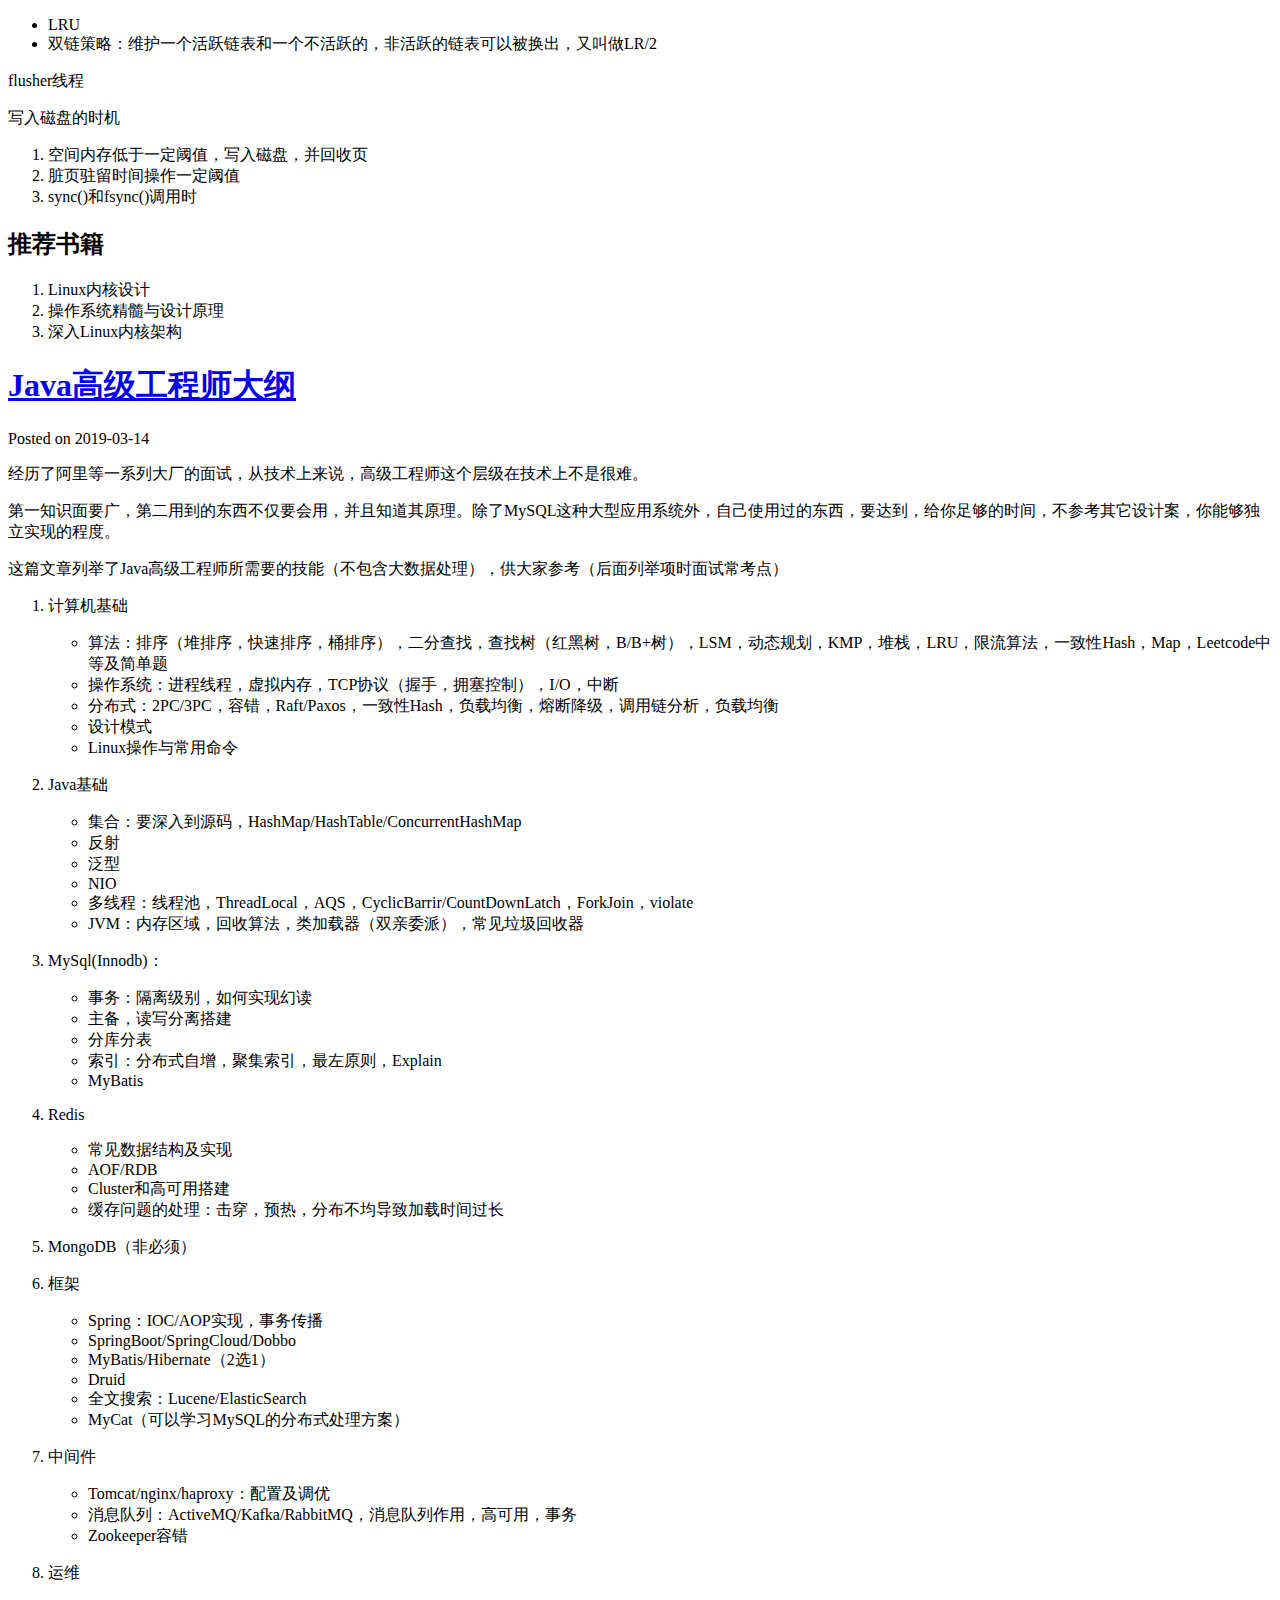
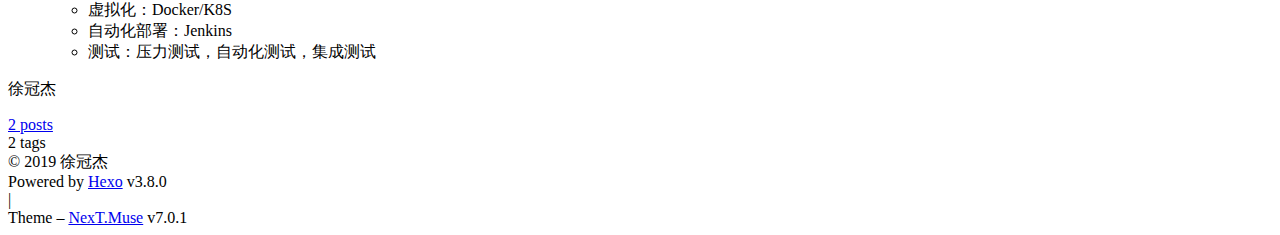
==== commit 1f4095f5: "Site updated: 2019-03-14 19:47:58" ====
--- a/index.html
+++ b/index.html
@@ -190,7 +190,7 @@
   </div>
 
   <div class="site-nav-toggle">
-    <button aria-label="Navigationsleiste an/ausschalten">
+    <button aria-label="Toggle navigation bar">
       <span class="btn-bar"></span>
       <span class="btn-bar"></span>
       <span class="btn-bar"></span>
@@ -218,7 +218,7 @@
 
     
 
-    <a href="/blog/" rel="section"><i class="menu-item-icon fa fa-fw fa-home"></i> <br>Startseite</a>
+    <a href="/blog/" rel="section"><i class="menu-item-icon fa fa-fw fa-home"></i> <br>Home</a>
 
   </li>
         
@@ -235,7 +235,7 @@
 
     
 
-    <a href="/blog/archives/" rel="section"><i class="menu-item-icon fa fa-fw fa-archive"></i> <br>Archiv</a>
+    <a href="/blog/archives/" rel="section"><i class="menu-item-icon fa fa-fw fa-archive"></i> <br>Archives</a>
 
   </li>
 
@@ -325,14 +325,14 @@
                 <i class="fa fa-calendar-o"></i>
               </span>
               
-                <span class="post-meta-item-text">Veröffentlicht am</span>
+                <span class="post-meta-item-text">Posted on</span>
               
 
               
                 
               
 
-              <time title="Erstellt: 2019-03-14 14:03:13 / Geändert am: 18:35:31" itemprop="dateCreated datePublished" datetime="2019-03-14T14:03:13+08:00">2019-03-14</time>
+              <time title="Created: 2019-03-14 14:03:13 / Modified: 19:47:31" itemprop="dateCreated datePublished" datetime="2019-03-14T14:03:13+08:00">2019-03-14</time>
             
 
             
@@ -669,6 +669,114 @@
 <ol>
 <li>会频繁打乱高速缓存，并增加耗电</li>
 </ol>
+<h2 id="内存管理"><a href="#内存管理" class="headerlink" title="内存管理"></a>内存管理</h2><p>内核把物理页作为内存管理的基本单位，32位系统支持4KB的页，64位系统支持8KB的页。</p>
+<p>页的结构：</p>
+<figure class="highlight c"><table><tr><td class="gutter"><pre><span class="line">1</span><br><span class="line">2</span><br><span class="line">3</span><br><span class="line">4</span><br><span class="line">5</span><br><span class="line">6</span><br><span class="line">7</span><br><span class="line">8</span><br><span class="line">9</span><br><span class="line">10</span><br><span class="line">11</span><br><span class="line">12</span><br><span class="line">13</span><br><span class="line">14</span><br><span class="line">15</span><br></pre></td><td class="code"><pre><span class="line"><span class="class"><span class="keyword">struct</span> <span class="title">page</span> &#123;</span></span><br><span class="line">    <span class="comment">// 存放页的状态，包括是不是脏的，是否锁定在内存中等</span></span><br><span class="line">    <span class="keyword">unsigned</span> <span class="keyword">long</span> flags;</span><br><span class="line">    <span class="comment">// 存放页的引用计数，当计数值变为-1时，就说明内核没有引用该页</span></span><br><span class="line">    <span class="keyword">atomic_t</span> _count;</span><br><span class="line">    <span class="keyword">atomic_t</span> _mapcount;</span><br><span class="line">    <span class="comment">// 作为私有数据</span></span><br><span class="line">    <span class="keyword">unsigned</span> <span class="keyword">long</span> <span class="keyword">private</span>;</span><br><span class="line">    <span class="comment">// 作为进程页表映射</span></span><br><span class="line">    <span class="class"><span class="keyword">struct</span> <span class="title">address_space</span> *<span class="title">mapping</span>;</span></span><br><span class="line">    <span class="keyword">pgoff_t</span> index;</span><br><span class="line">    <span class="class"><span class="keyword">struct</span> <span class="title">list_head</span> <span class="title">lru</span>;</span></span><br><span class="line">    <span class="comment">// 页的虚拟地址</span></span><br><span class="line">    <span class="keyword">void</span> *<span class="keyword">virtual</span>;</span><br><span class="line">&#125;</span><br></pre></td></tr></table></figure>
+<h4 id="区"><a href="#区" class="headerlink" title="区"></a>区</h4><p>由于硬件限制，内核并不对多有的页一视同仁</p>
+<p>分类：</p>
+<blockquote>
+<ol>
+<li>ZONE_DMA：包含的页能用来DMA操作</li>
+<li>ZONE_DMA32： 只能被32位设备访问</li>
+<li>ZONE_NORMAL： 能够正常映射的页</li>
+<li>ZONE_HIGNEM：高端内存，不能永久映射到内核空间，x86-64没有高端内存</li>
+</ol>
+</blockquote>
+<h4 id="API-1"><a href="#API-1" class="headerlink" title="API"></a>API</h4><figure class="highlight c"><table><tr><td class="gutter"><pre><span class="line">1</span><br><span class="line">2</span><br><span class="line">3</span><br><span class="line">4</span><br><span class="line">5</span><br><span class="line">6</span><br><span class="line">7</span><br><span class="line">8</span><br><span class="line">9</span><br><span class="line">10</span><br><span class="line">11</span><br></pre></td><td class="code"><pre><span class="line"><span class="comment">// 获得页，分配2^order个连续物理页</span></span><br><span class="line"><span class="function">struct page *<span class="title">alloc_pages</span><span class="params">(<span class="keyword">gfp_t</span> gfp_mast, <span class="keyword">unsigned</span> <span class="keyword">int</span> order)</span></span>;</span><br><span class="line"></span><br><span class="line"><span class="comment">// 获得页的逻辑地址</span></span><br><span class="line"><span class="function"><span class="keyword">void</span> * <span class="title">page_address</span><span class="params">(struct page *page)</span></span>;</span><br><span class="line"></span><br><span class="line"><span class="comment">// 与alloc_pages相同，但返回的时第一个逻辑地址，返回的逻辑地址时连续的</span></span><br><span class="line"><span class="keyword">unsigned</span> <span class="keyword">long</span> __get_free_pages(<span class="keyword">gfp_t</span> gfp_mask, unsiged <span class="keyword">int</span> order);</span><br><span class="line"></span><br><span class="line"><span class="comment">// 释放页</span></span><br><span class="line"><span class="keyword">void</span> __free_pages(struct page *page, <span class="keyword">unsigned</span> <span class="keyword">int</span> order);</span><br></pre></td></tr></table></figure>
+<p><strong>kmalloc</strong></p>
+<p>可以获得一块内核内存，分配的内存时物理连续的。</p>
+<figure class="highlight c"><table><tr><td class="gutter"><pre><span class="line">1</span><br><span class="line">2</span><br><span class="line">3</span><br></pre></td><td class="code"><pre><span class="line"><span class="function"><span class="keyword">void</span> *<span class="title">kmalloc</span><span class="params">(<span class="keyword">size_t</span> size, <span class="keyword">gfp_t</span> flags)</span></span>;</span><br><span class="line"></span><br><span class="line"><span class="function"><span class="keyword">void</span> <span class="title">kefree</span><span class="params">(<span class="keyword">const</span> <span class="keyword">void</span> *ptr)</span></span>;</span><br></pre></td></tr></table></figure>
+<p><strong>vmalloc</strong></p>
+<figure class="highlight c"><table><tr><td class="gutter"><pre><span class="line">1</span><br><span class="line">2</span><br></pre></td><td class="code"><pre><span class="line"><span class="comment">// 分配的内存在物理上不一定故事连续的</span></span><br><span class="line"><span class="function"><span class="keyword">void</span> *<span class="title">vmalloc</span><span class="params">(unsiged <span class="keyword">long</span> size)</span></span>;</span><br></pre></td></tr></table></figure>
+<h4 id="SLAB"><a href="#SLAB" class="headerlink" title="SLAB"></a>SLAB</h4><p>SLAB由一个或多个物理上连续的页组成，slab有三种状态，满，部分满，空</p>
+<p>slab使用链表存储，使用缓存着色和对象缓存，防止反复申请和释放页。</p>
+<p>缓存着色：防止多个对象映射到相同的高速缓存行，使用的是CPU缓存的选路技术</p>
+<h3 id="在栈上静态分配内存"><a href="#在栈上静态分配内存" class="headerlink" title="在栈上静态分配内存"></a>在栈上静态分配内存</h3><p>用户栈可以预先分配内存，也能动态增加。</p>
+<p>内核栈只有4KB或8KB。</p>
+<h3 id="高端内存映射"><a href="#高端内存映射" class="headerlink" title="高端内存映射"></a>高端内存映射</h3><p>高端内存的页不能永久映射在地址空间上。</p>
+<p>使用高端内存需要创建临时页。</p>
+<h3 id="页表"><a href="#页表" class="headerlink" title="页表"></a>页表</h3><p>页表是物理内存和逻辑页的映射关系，每个进程都有自己的页表。</p>
+<p>二级页表：提供目录项，目录指向后续页表。使用页表目录+偏移来表示具体哪个页。只存储使用的目录。</p>
+<h2 id="虚拟文件系统VFS"><a href="#虚拟文件系统VFS" class="headerlink" title="虚拟文件系统VFS"></a>虚拟文件系统VFS</h2><p>VFS提供标准的文件系统访问接口。</p>
+<p>VFS对象：</p>
+<ol>
+<li>超级块节点：提供已安装的文件系统</li>
+<li>索引节点对象：代表一个具体的文件</li>
+<li>目录项对象：代表一个目录项</li>
+<li>文件对象：代表进程打开的文件</li>
+</ol>
+<p><strong>目录项缓存</strong></p>
+<p>遍历路径名中所有元素并将它们逐个解析成目录对象，时间城北，太大。内核将目录项对象放入缓存中。</p>
+<p>缓存包含：</p>
+<ol>
+<li>被使用的目录项链表</li>
+<li>最近被使用的双向链表</li>
+<li>散列和响应的散列函数快速将给定路径解析为相关目录对象</li>
+</ol>
+<h2 id="块I-O"><a href="#块I-O" class="headerlink" title="块I/O"></a>块I/O</h2><p>块设备：可以随机访问固定大小的设备<br>字符流设备：只能顺序访问的设备</p>
+<p>缓冲区：一个块被调入内存，会先进入缓冲区，包含一个或多个扇区，但不会超过一页</p>
+<p>请求队列：块设备将挂起的请求放入队列中</p>
+<h3 id="调度-1"><a href="#调度-1" class="headerlink" title="调度"></a>调度</h3><p>以硬盘为例，每次寻址时间过长，如果以内核请求次序访问，性能会很差。</p>
+<p>提交前会先进行合并与排序，负责提交的子系统叫做I/O调度程序。</p>
+<p>算法：</p>
+<p><strong>Linus电梯</strong></p>
+<ol>
+<li>有相邻的磁盘操作，则合并</li>
+<li>有驻留时间过长的请求，则把新请求放入队尾，防止饥饿</li>
+<li>以扇区方向为次序排序</li>
+</ol>
+<p><strong>最终期限</strong></p>
+<p>// TODO</p>
+<p><strong>预测I/O调度程序</strong></p>
+<p>// TODO</p>
+<p><strong>完全公正I/O调度</strong></p>
+<p>// TODO</p>
+<p><strong>空操作I/O调度</strong></p>
+<p>// TODO</p>
+<h2 id="进程地址空间"><a href="#进程地址空间" class="headerlink" title="进程地址空间"></a>进程地址空间</h2><p>进程地址空间由可寻址的虚拟内存组成。</p>
+<p>进程只能访问有效的内存区域内的空间，内存区域有<strong>可读，可写，可执行属性</strong></p>
+<p>内存包含各种内存对象，比如：</p>
+<ul>
+<li>可执行文件代码的内存映射</li>
+<li>可执行文件的已初始化全局变量的内存映射</li>
+<li>进程用户空间栈</li>
+<li>动态链接库的共享代码段</li>
+<li>内存映射文件</li>
+<li>共享内存段</li>
+<li>匿名内存映射，如malloc()</li>
+</ul>
+<h3 id="内存描述符"><a href="#内存描述符" class="headerlink" title="内存描述符"></a>内存描述符</h3><p>内存描述符包含可用内存区域链表等等。</p>
+<p>以线程方式clone的对象，不包含单独的内存描述符。</p>
+<p><strong>VMA</strong></p>
+<p>虚拟内存的一些标志</p>
+<p>如：</p>
+<ul>
+<li>VM_READ/VM_WRITE/VW_EXEC/VM_SHARED：可读写执行共享标记</li>
+<li>VM_GROW/VM_DOWN：可增加</li>
+<li>VM_IO：区域映射I/O空间</li>
+</ul>
+<h3 id="mmap"><a href="#mmap" class="headerlink" title="mmap"></a>mmap</h3><p>mmap()和do_mmap用来创建线性地址空间，并映射到页上，用于文件和内存的共享（子进程）。</p>
+<figure class="highlight c"><table><tr><td class="gutter"><pre><span class="line">1</span><br><span class="line">2</span><br><span class="line">3</span><br></pre></td><td class="code"><pre><span class="line"><span class="function"><span class="keyword">unsigned</span> <span class="keyword">long</span> <span class="title">do_mmap</span><span class="params">(struct file *file, unsiged <span class="keyword">long</span> addr,</span></span></span><br><span class="line"><span class="function"><span class="params">                    <span class="keyword">unsigned</span> <span class="keyword">long</span> len, <span class="keyword">unsigned</span> <span class="keyword">long</span> prot,</span></span></span><br><span class="line"><span class="function"><span class="params">                    <span class="keyword">unsigned</span> <span class="keyword">long</span> flag, <span class="keyword">unsigned</span> <span class="keyword">long</span> offset)</span></span></span><br></pre></td></tr></table></figure>
+<p>mummap()和do_mummap：删除地址区间</p>
+<h2 id="页高速缓存"><a href="#页高速缓存" class="headerlink" title="页高速缓存"></a>页高速缓存</h2><p>写缓存：程序执行写时先写到缓存，并通过一定策略写入磁盘</p>
+<p>读缓存：读取文件时，先从页上查找</p>
+<p>缓存回收：</p>
+<ul>
+<li>LRU</li>
+<li>双链策略：维护一个活跃链表和一个不活跃的，非活跃的链表可以被换出，又叫做LR/2</li>
+</ul>
+<p>flusher线程</p>
+<p>写入磁盘的时机</p>
+<ol>
+<li>空间内存低于一定阈值，写入磁盘，并回收页</li>
+<li>脏页驻留时间操作一定阈值</li>
+<li>sync()和fsync()调用时</li>
+</ol>
+<h2 id="推荐书籍"><a href="#推荐书籍" class="headerlink" title="推荐书籍"></a>推荐书籍</h2><ol>
+<li>Linux内核设计</li>
+<li>操作系统精髓与设计原理</li>
+<li>深入Linux内核架构</li>
+</ol>
 
           
         
@@ -763,14 +871,14 @@
                 <i class="fa fa-calendar-o"></i>
               </span>
               
-                <span class="post-meta-item-text">Veröffentlicht am</span>
+                <span class="post-meta-item-text">Posted on</span>
               
 
               
                 
               
 
-              <time title="Erstellt: 2019-03-14 09:25:57 / Geändert am: 09:50:15" itemprop="dateCreated datePublished" datetime="2019-03-14T09:25:57+08:00">2019-03-14</time>
+              <time title="Created: 2019-03-14 09:25:57 / Modified: 09:50:15" itemprop="dateCreated datePublished" datetime="2019-03-14T09:25:57+08:00">2019-03-14</time>
             
 
             
@@ -962,7 +1070,7 @@
                   <a href="/blog/archives/">
                 
                     <span class="site-state-item-count">2</span>
-                    <span class="site-state-item-name">Artikel</span>
+                    <span class="site-state-item-name">posts</span>
                   </a>
                 </div>
               
@@ -981,7 +1089,7 @@
                       
                     
                     <span class="site-state-item-count">2</span>
-                    <span class="site-state-item-name">schlagwörter</span>
+                    <span class="site-state-item-name">tags</span>
                   
                 </div>
               
@@ -1034,7 +1142,7 @@
 </div>
 
 
-  <div class="powered-by">Erstellt mit  <a href="https://hexo.io" class="theme-link" rel="noopener" target="_blank">Hexo</a> v3.8.0</div>
+  <div class="powered-by">Powered by <a href="https://hexo.io" class="theme-link" rel="noopener" target="_blank">Hexo</a> v3.8.0</div>
 
 
 
@@ -1042,7 +1150,7 @@
 
 
 
-  <div class="theme-info">Design – <a href="https://theme-next.org" class="theme-link" rel="noopener" target="_blank">NexT.Muse</a> v7.0.1</div>
+  <div class="theme-info">Theme – <a href="https://theme-next.org" class="theme-link" rel="noopener" target="_blank">NexT.Muse</a> v7.0.1</div>
 
 
 
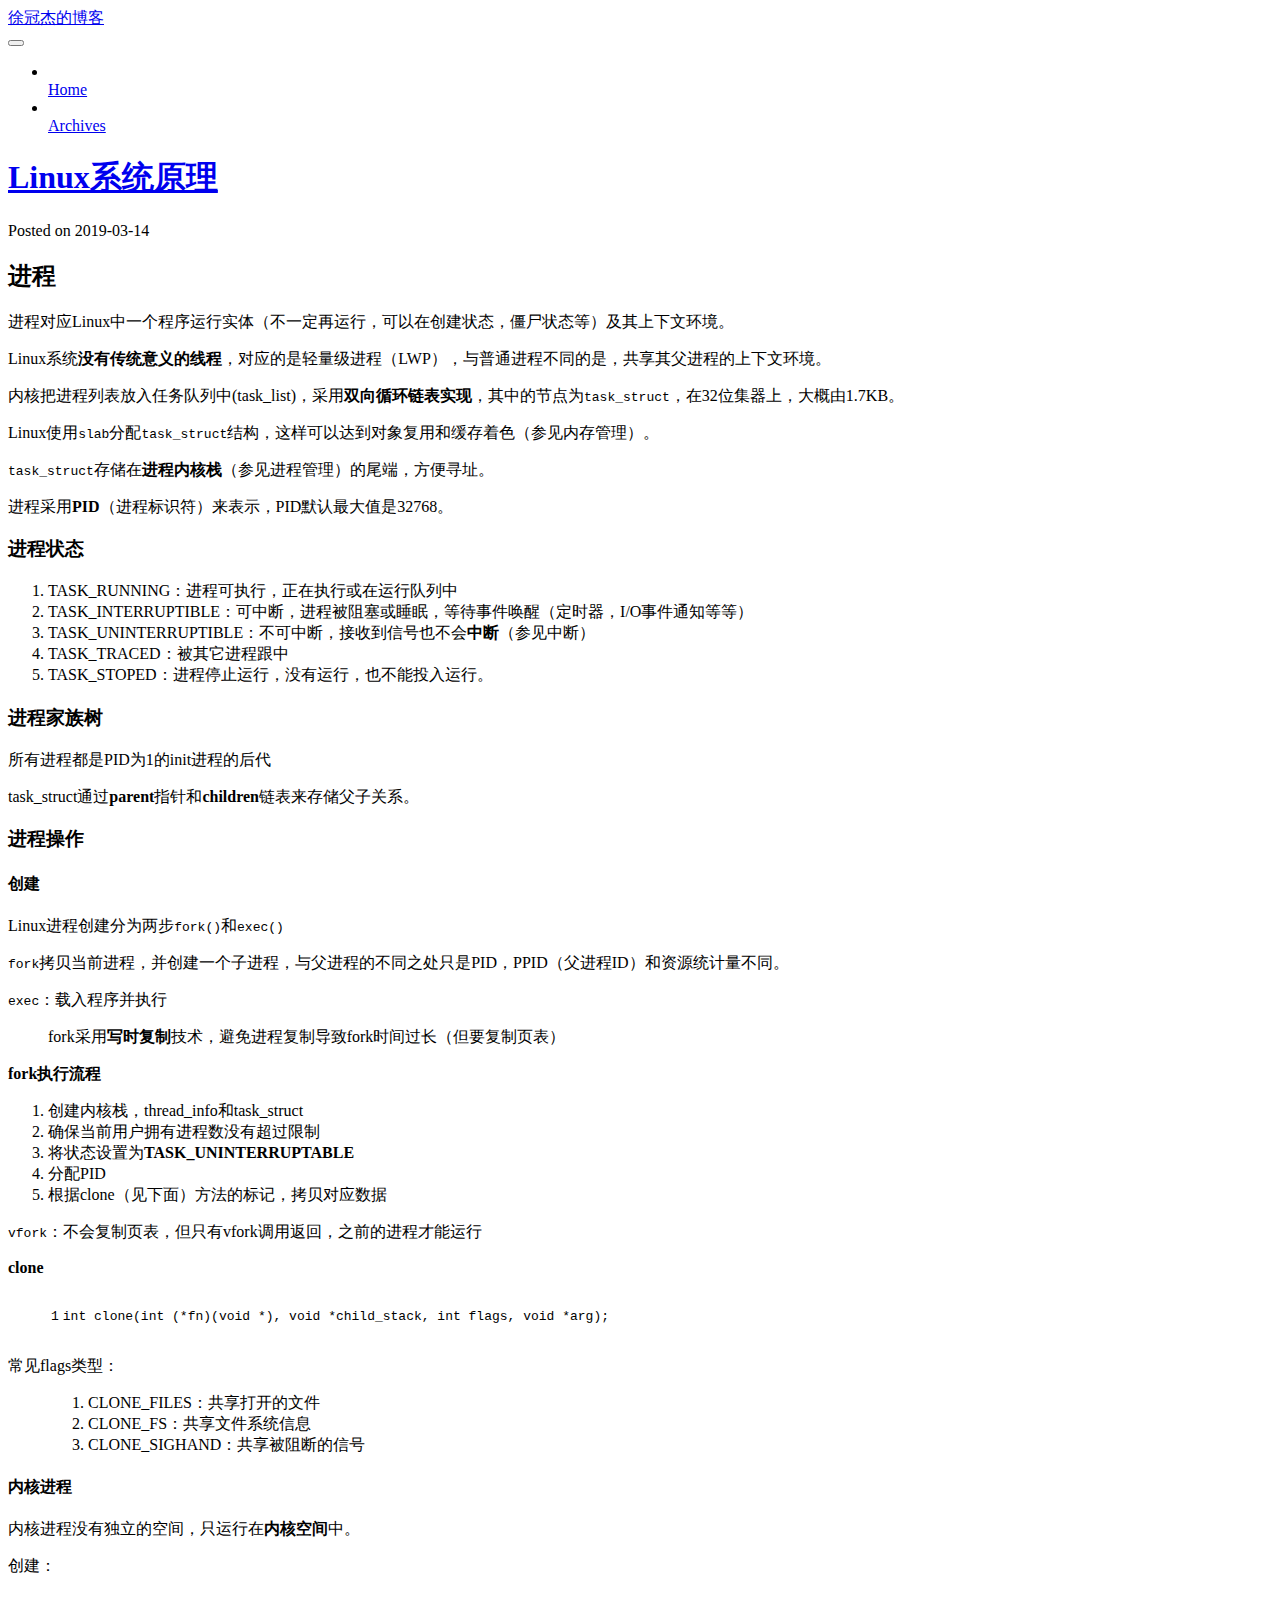
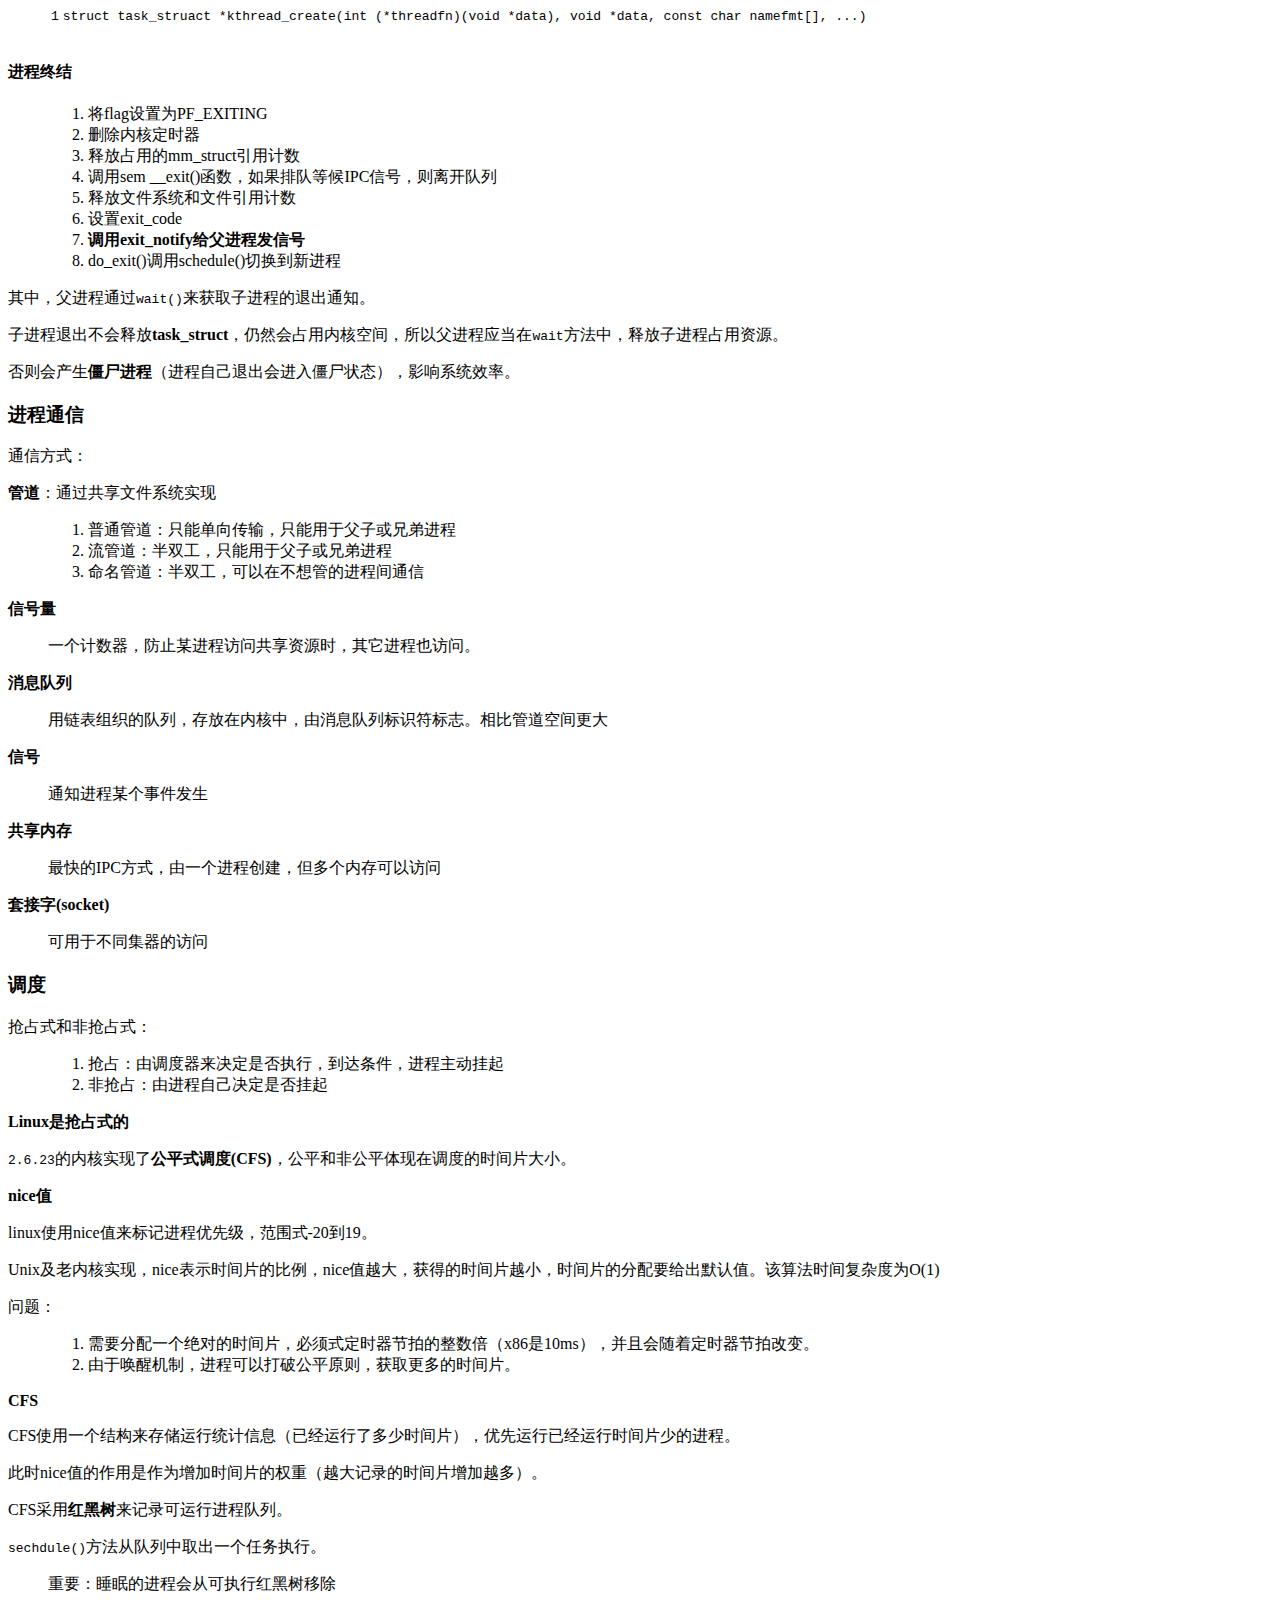
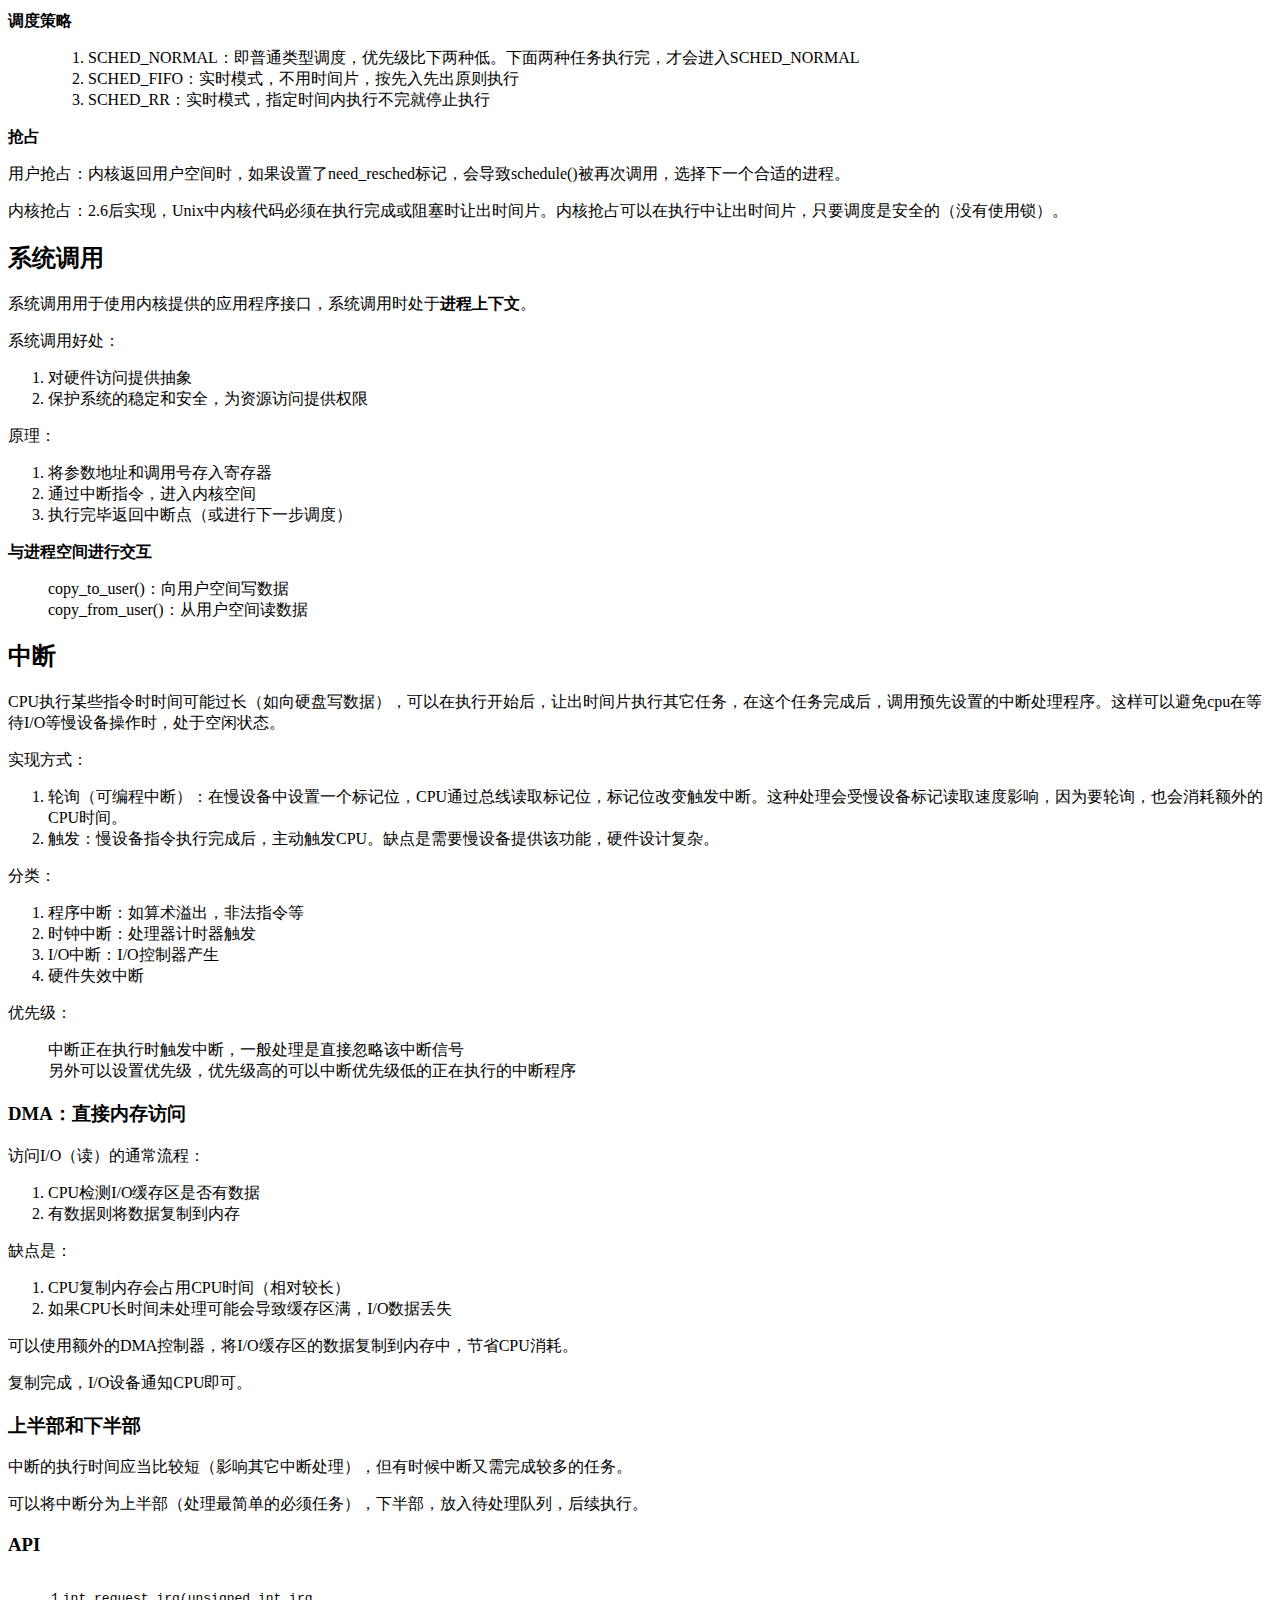
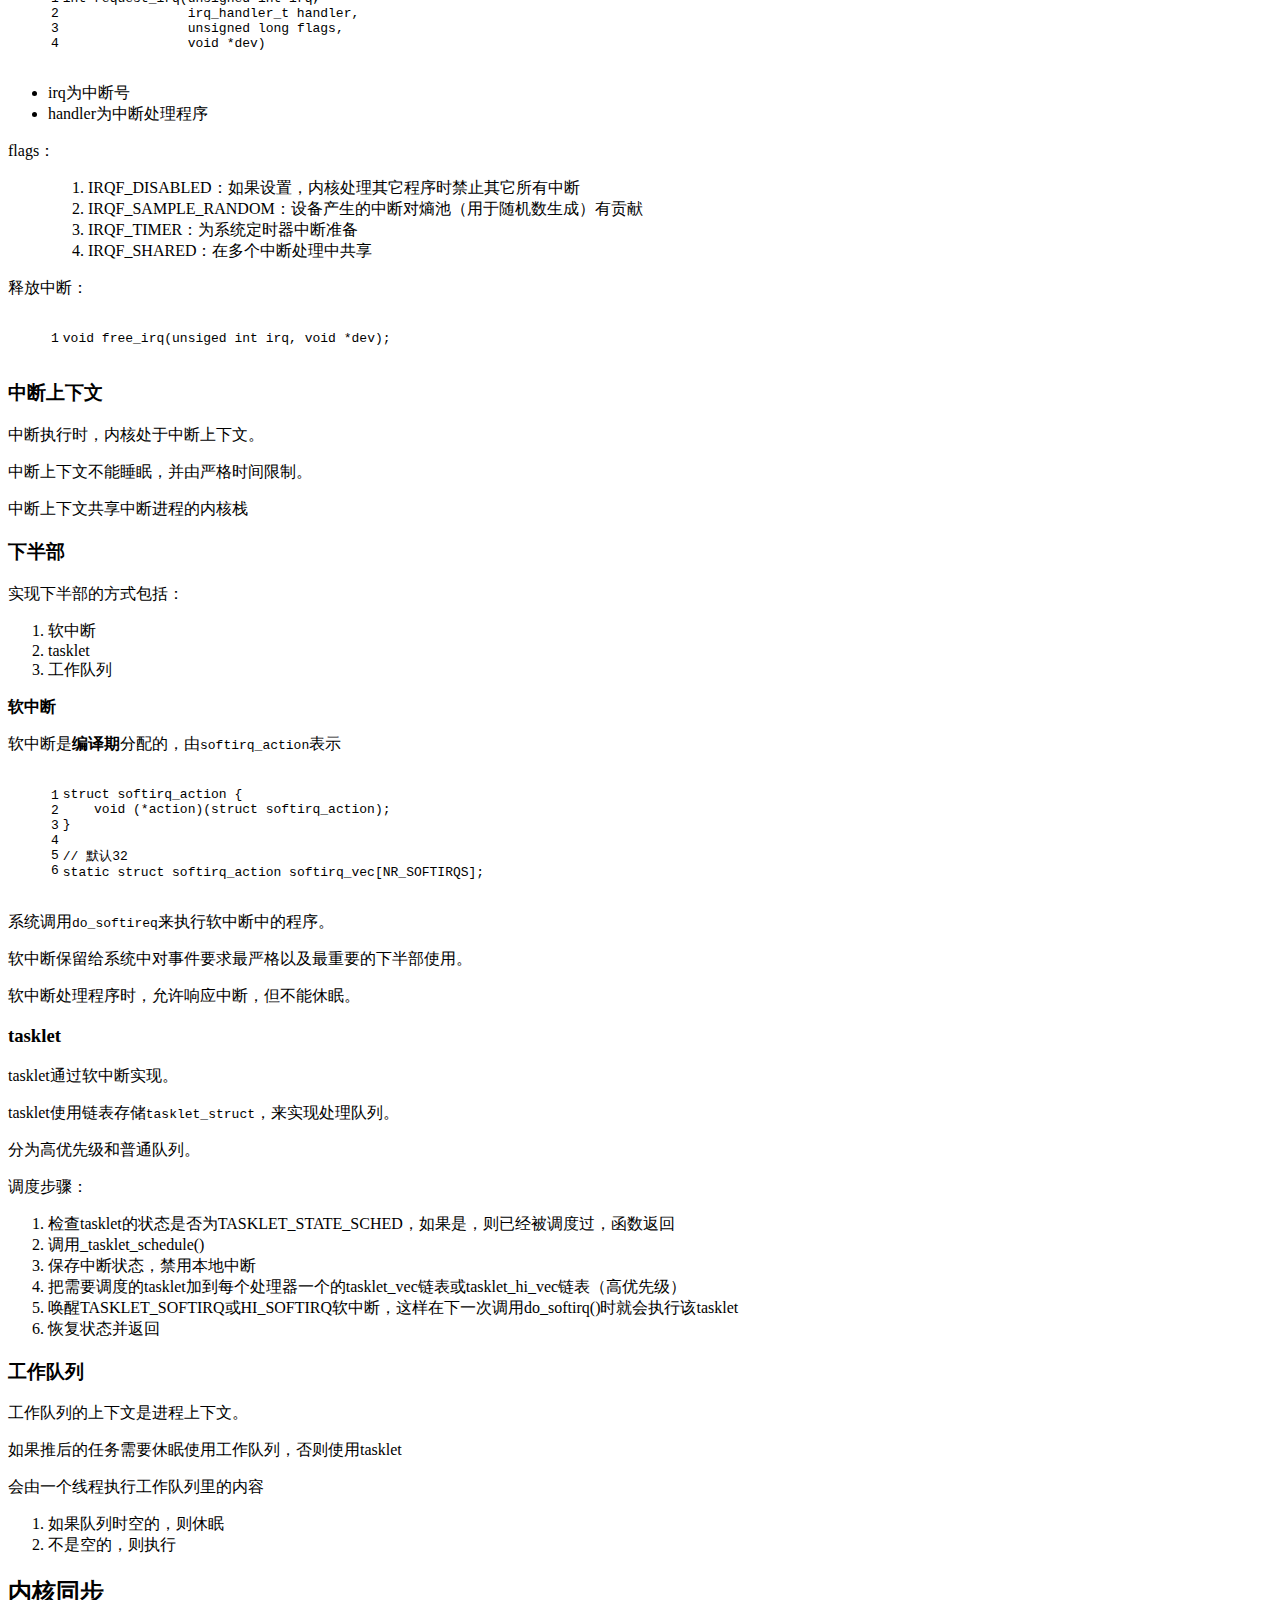
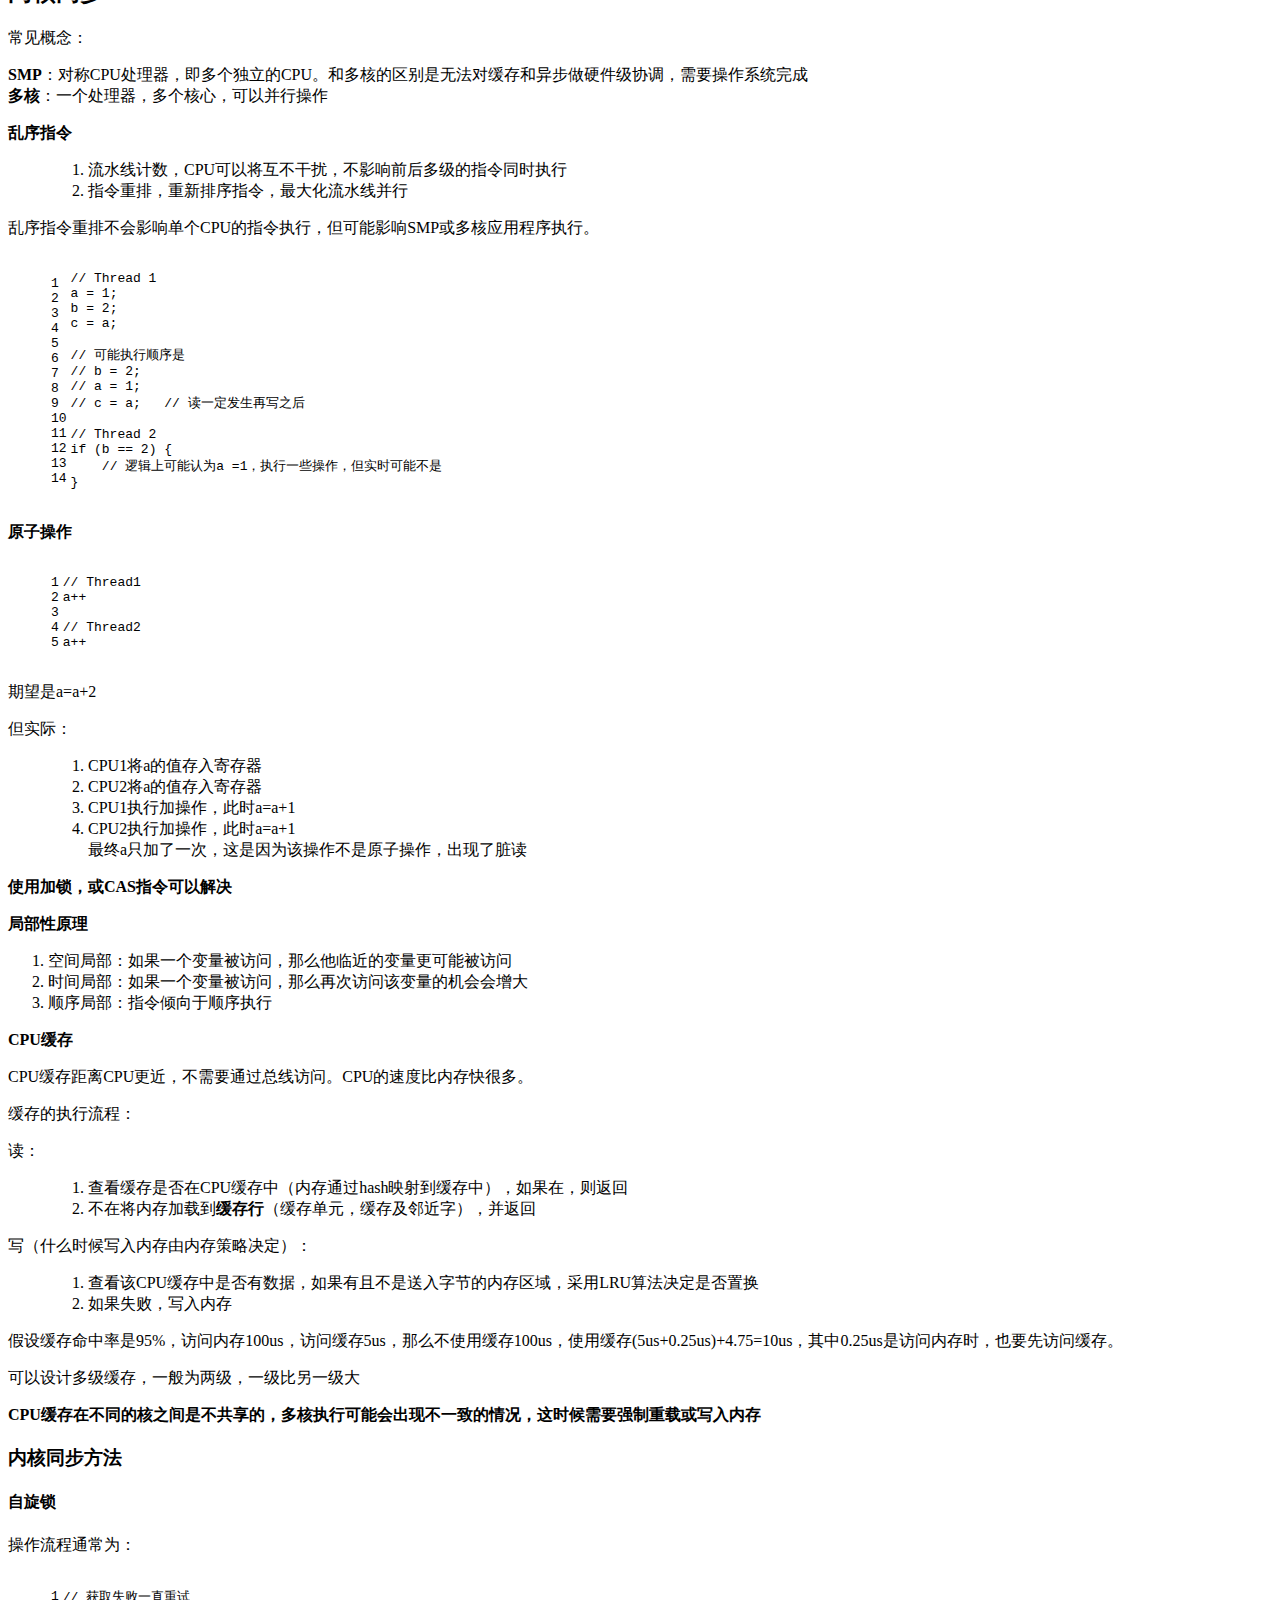
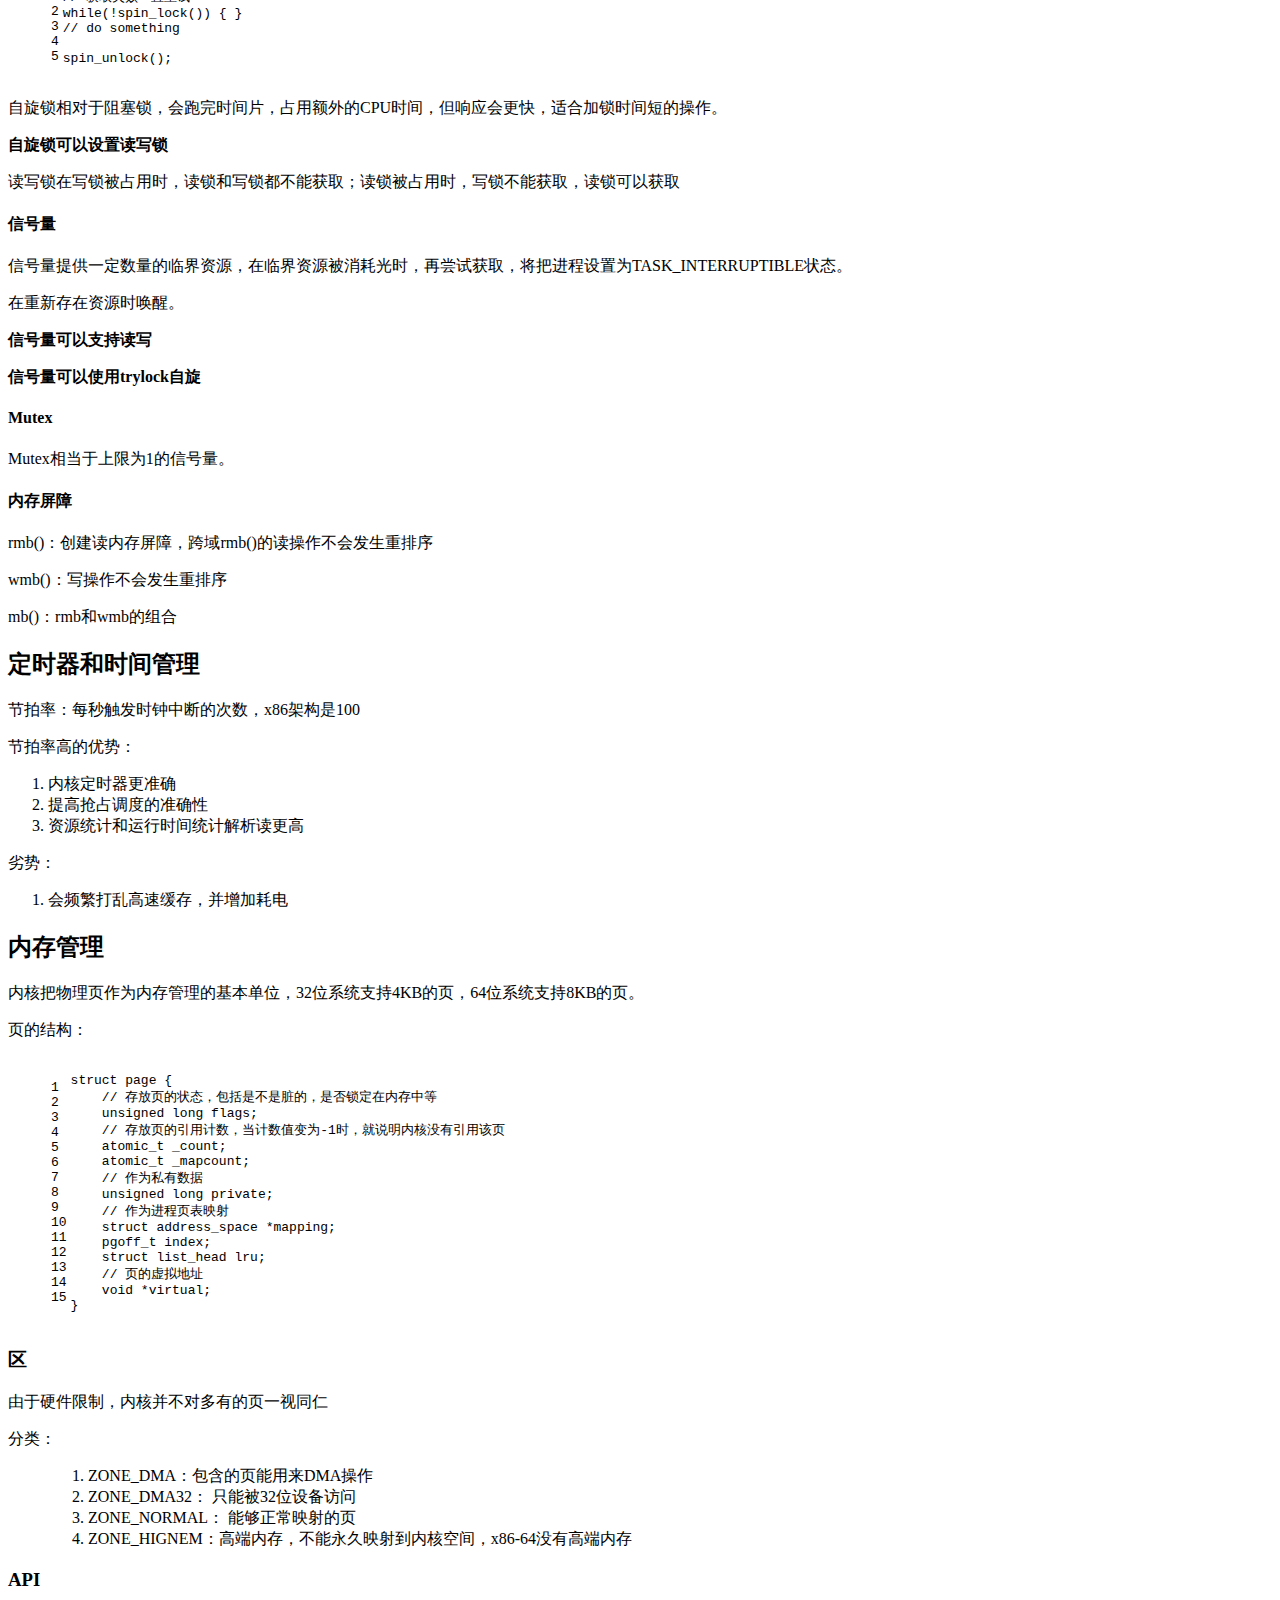
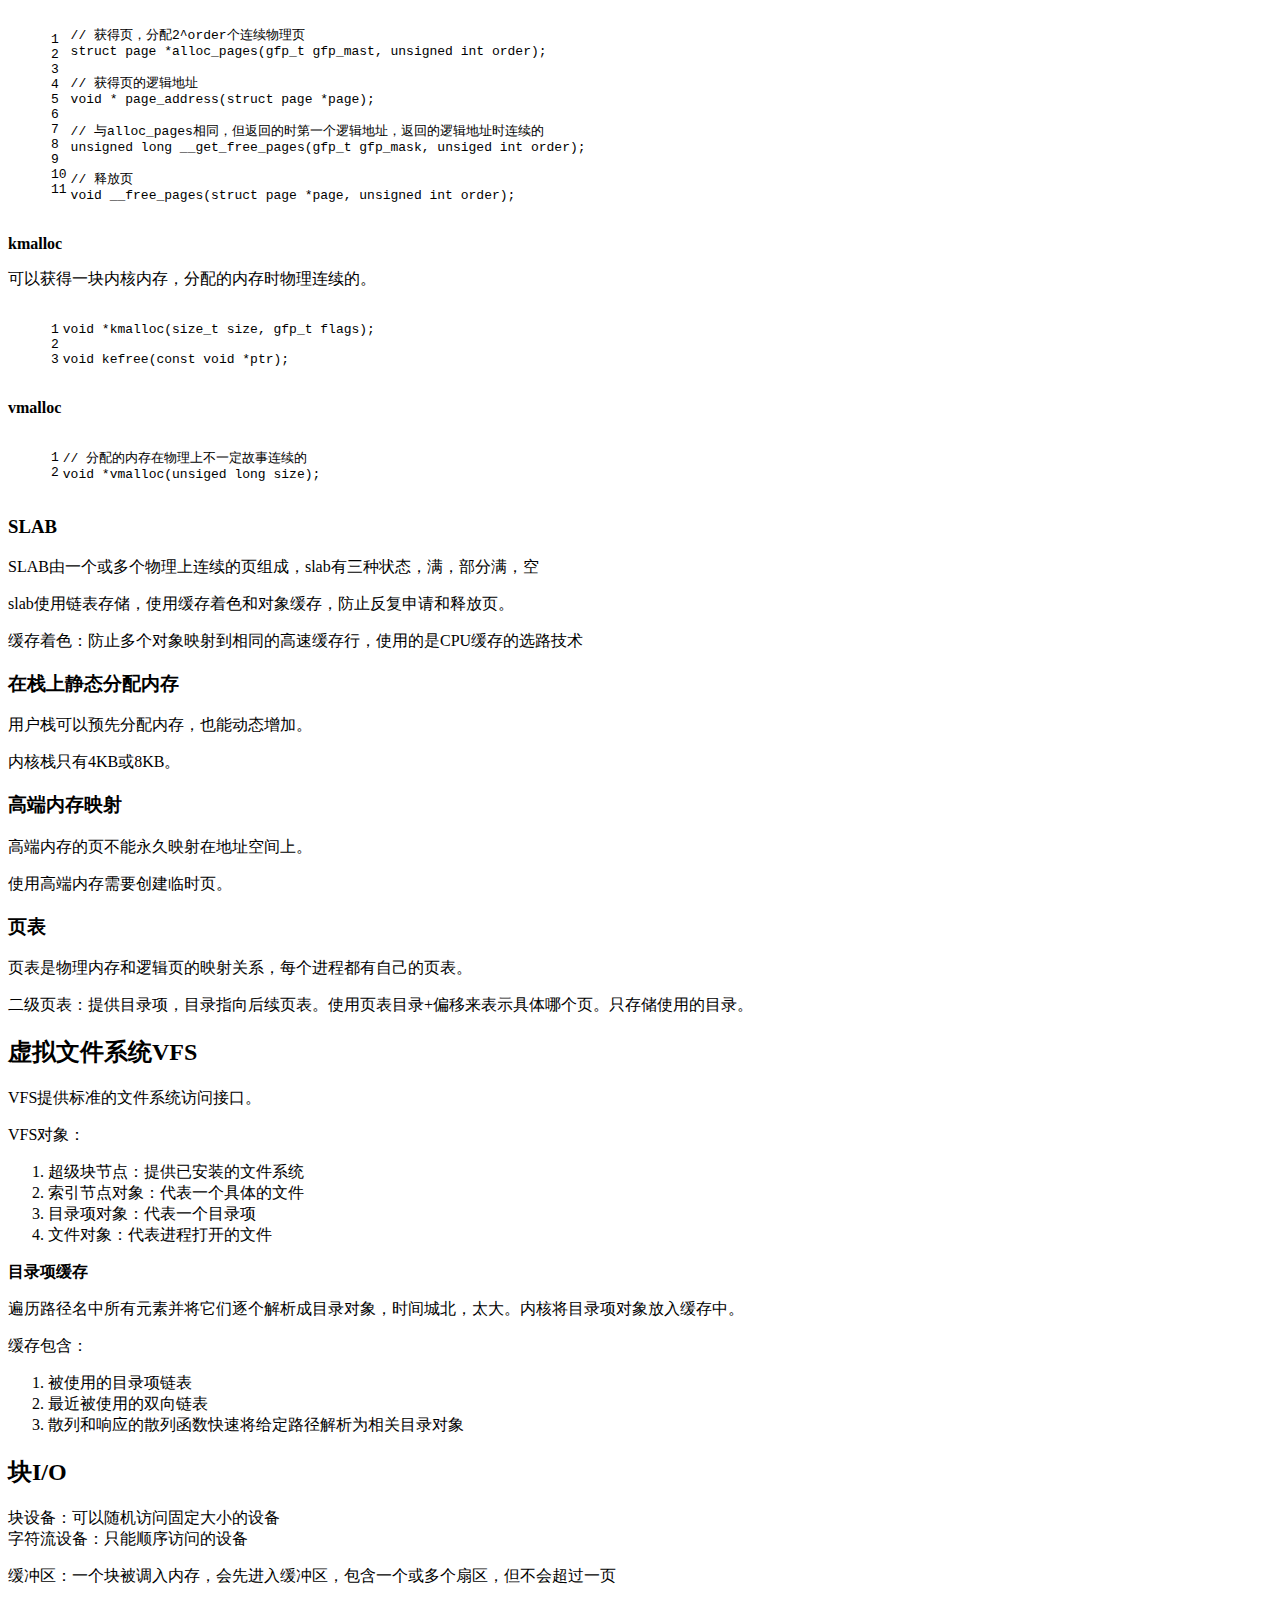
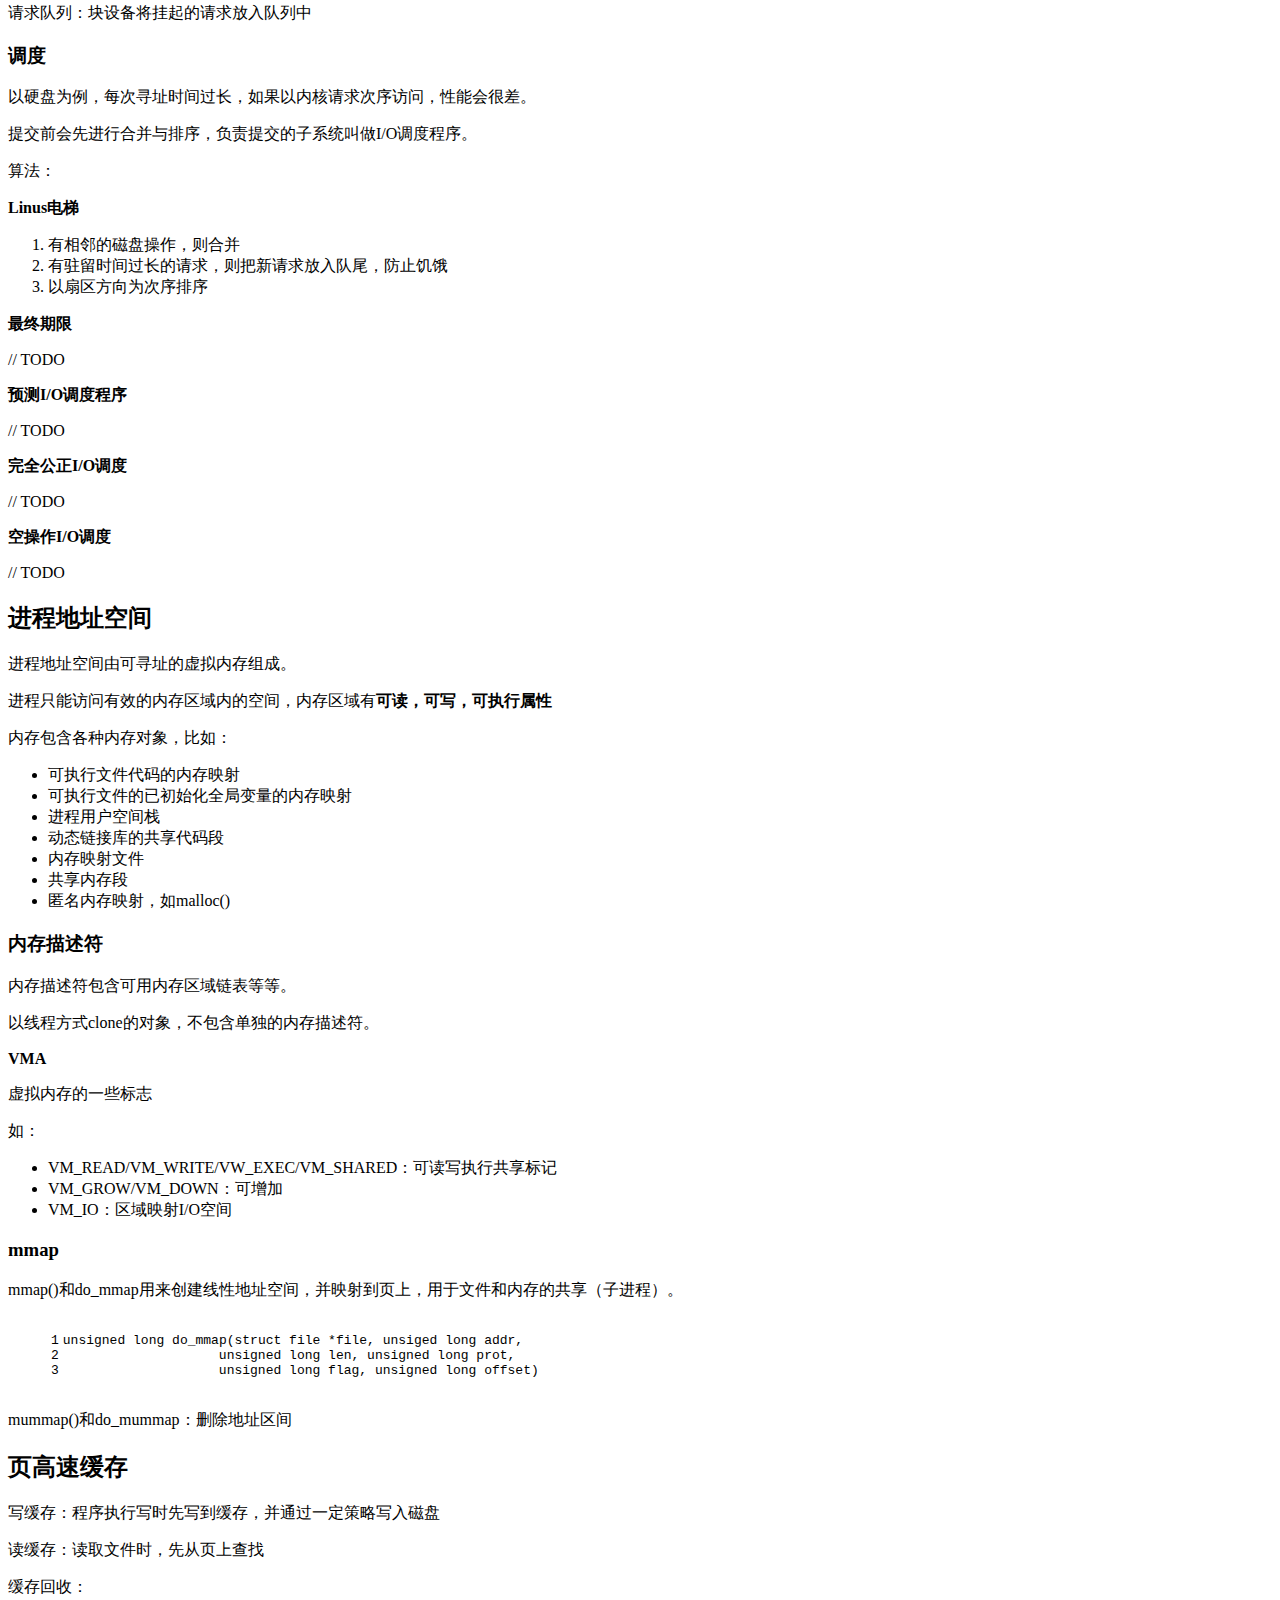
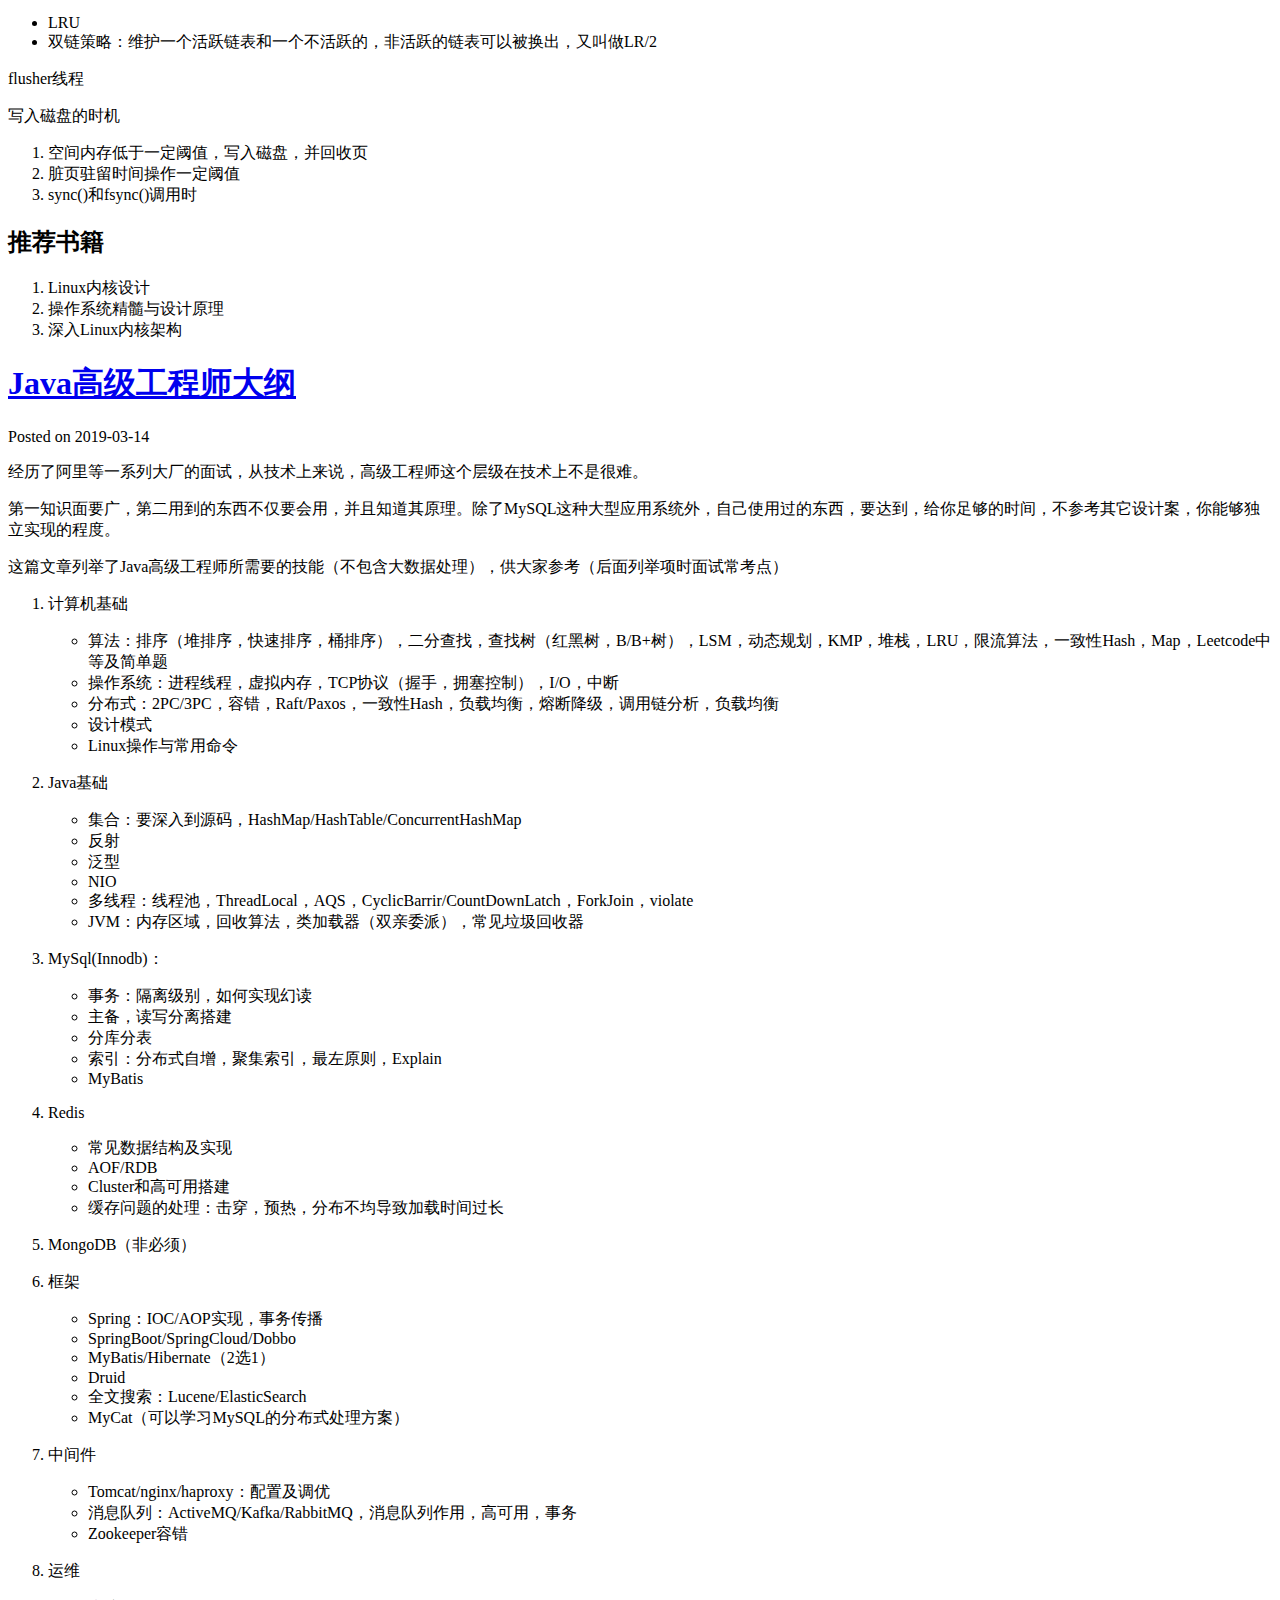
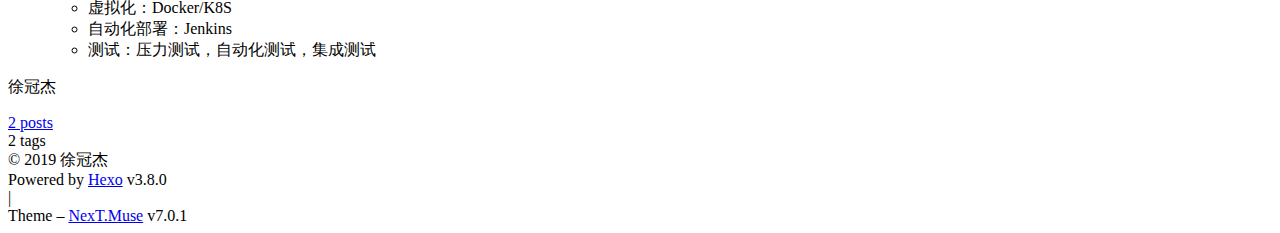
==== commit 6aa68432: "Site updated: 2019-03-14 19:51:10" ====
--- a/index.html
+++ b/index.html
@@ -332,7 +332,7 @@
                 
               
 
-              <time title="Created: 2019-03-14 14:03:13 / Modified: 19:47:31" itemprop="dateCreated datePublished" datetime="2019-03-14T14:03:13+08:00">2019-03-14</time>
+              <time title="Created: 2019-03-14 14:03:13 / Modified: 19:51:00" itemprop="dateCreated datePublished" datetime="2019-03-14T14:03:13+08:00">2019-03-14</time>
             
 
             
@@ -672,7 +672,7 @@
 <h2 id="内存管理"><a href="#内存管理" class="headerlink" title="内存管理"></a>内存管理</h2><p>内核把物理页作为内存管理的基本单位，32位系统支持4KB的页，64位系统支持8KB的页。</p>
 <p>页的结构：</p>
 <figure class="highlight c"><table><tr><td class="gutter"><pre><span class="line">1</span><br><span class="line">2</span><br><span class="line">3</span><br><span class="line">4</span><br><span class="line">5</span><br><span class="line">6</span><br><span class="line">7</span><br><span class="line">8</span><br><span class="line">9</span><br><span class="line">10</span><br><span class="line">11</span><br><span class="line">12</span><br><span class="line">13</span><br><span class="line">14</span><br><span class="line">15</span><br></pre></td><td class="code"><pre><span class="line"><span class="class"><span class="keyword">struct</span> <span class="title">page</span> &#123;</span></span><br><span class="line">    <span class="comment">// 存放页的状态，包括是不是脏的，是否锁定在内存中等</span></span><br><span class="line">    <span class="keyword">unsigned</span> <span class="keyword">long</span> flags;</span><br><span class="line">    <span class="comment">// 存放页的引用计数，当计数值变为-1时，就说明内核没有引用该页</span></span><br><span class="line">    <span class="keyword">atomic_t</span> _count;</span><br><span class="line">    <span class="keyword">atomic_t</span> _mapcount;</span><br><span class="line">    <span class="comment">// 作为私有数据</span></span><br><span class="line">    <span class="keyword">unsigned</span> <span class="keyword">long</span> <span class="keyword">private</span>;</span><br><span class="line">    <span class="comment">// 作为进程页表映射</span></span><br><span class="line">    <span class="class"><span class="keyword">struct</span> <span class="title">address_space</span> *<span class="title">mapping</span>;</span></span><br><span class="line">    <span class="keyword">pgoff_t</span> index;</span><br><span class="line">    <span class="class"><span class="keyword">struct</span> <span class="title">list_head</span> <span class="title">lru</span>;</span></span><br><span class="line">    <span class="comment">// 页的虚拟地址</span></span><br><span class="line">    <span class="keyword">void</span> *<span class="keyword">virtual</span>;</span><br><span class="line">&#125;</span><br></pre></td></tr></table></figure>
-<h4 id="区"><a href="#区" class="headerlink" title="区"></a>区</h4><p>由于硬件限制，内核并不对多有的页一视同仁</p>
+<h3 id="区"><a href="#区" class="headerlink" title="区"></a>区</h3><p>由于硬件限制，内核并不对多有的页一视同仁</p>
 <p>分类：</p>
 <blockquote>
 <ol>
@@ -682,13 +682,13 @@
 <li>ZONE_HIGNEM：高端内存，不能永久映射到内核空间，x86-64没有高端内存</li>
 </ol>
 </blockquote>
-<h4 id="API-1"><a href="#API-1" class="headerlink" title="API"></a>API</h4><figure class="highlight c"><table><tr><td class="gutter"><pre><span class="line">1</span><br><span class="line">2</span><br><span class="line">3</span><br><span class="line">4</span><br><span class="line">5</span><br><span class="line">6</span><br><span class="line">7</span><br><span class="line">8</span><br><span class="line">9</span><br><span class="line">10</span><br><span class="line">11</span><br></pre></td><td class="code"><pre><span class="line"><span class="comment">// 获得页，分配2^order个连续物理页</span></span><br><span class="line"><span class="function">struct page *<span class="title">alloc_pages</span><span class="params">(<span class="keyword">gfp_t</span> gfp_mast, <span class="keyword">unsigned</span> <span class="keyword">int</span> order)</span></span>;</span><br><span class="line"></span><br><span class="line"><span class="comment">// 获得页的逻辑地址</span></span><br><span class="line"><span class="function"><span class="keyword">void</span> * <span class="title">page_address</span><span class="params">(struct page *page)</span></span>;</span><br><span class="line"></span><br><span class="line"><span class="comment">// 与alloc_pages相同，但返回的时第一个逻辑地址，返回的逻辑地址时连续的</span></span><br><span class="line"><span class="keyword">unsigned</span> <span class="keyword">long</span> __get_free_pages(<span class="keyword">gfp_t</span> gfp_mask, unsiged <span class="keyword">int</span> order);</span><br><span class="line"></span><br><span class="line"><span class="comment">// 释放页</span></span><br><span class="line"><span class="keyword">void</span> __free_pages(struct page *page, <span class="keyword">unsigned</span> <span class="keyword">int</span> order);</span><br></pre></td></tr></table></figure>
+<h3 id="API-1"><a href="#API-1" class="headerlink" title="API"></a>API</h3><figure class="highlight c"><table><tr><td class="gutter"><pre><span class="line">1</span><br><span class="line">2</span><br><span class="line">3</span><br><span class="line">4</span><br><span class="line">5</span><br><span class="line">6</span><br><span class="line">7</span><br><span class="line">8</span><br><span class="line">9</span><br><span class="line">10</span><br><span class="line">11</span><br></pre></td><td class="code"><pre><span class="line"><span class="comment">// 获得页，分配2^order个连续物理页</span></span><br><span class="line"><span class="function">struct page *<span class="title">alloc_pages</span><span class="params">(<span class="keyword">gfp_t</span> gfp_mast, <span class="keyword">unsigned</span> <span class="keyword">int</span> order)</span></span>;</span><br><span class="line"></span><br><span class="line"><span class="comment">// 获得页的逻辑地址</span></span><br><span class="line"><span class="function"><span class="keyword">void</span> * <span class="title">page_address</span><span class="params">(struct page *page)</span></span>;</span><br><span class="line"></span><br><span class="line"><span class="comment">// 与alloc_pages相同，但返回的时第一个逻辑地址，返回的逻辑地址时连续的</span></span><br><span class="line"><span class="keyword">unsigned</span> <span class="keyword">long</span> __get_free_pages(<span class="keyword">gfp_t</span> gfp_mask, unsiged <span class="keyword">int</span> order);</span><br><span class="line"></span><br><span class="line"><span class="comment">// 释放页</span></span><br><span class="line"><span class="keyword">void</span> __free_pages(struct page *page, <span class="keyword">unsigned</span> <span class="keyword">int</span> order);</span><br></pre></td></tr></table></figure>
 <p><strong>kmalloc</strong></p>
 <p>可以获得一块内核内存，分配的内存时物理连续的。</p>
 <figure class="highlight c"><table><tr><td class="gutter"><pre><span class="line">1</span><br><span class="line">2</span><br><span class="line">3</span><br></pre></td><td class="code"><pre><span class="line"><span class="function"><span class="keyword">void</span> *<span class="title">kmalloc</span><span class="params">(<span class="keyword">size_t</span> size, <span class="keyword">gfp_t</span> flags)</span></span>;</span><br><span class="line"></span><br><span class="line"><span class="function"><span class="keyword">void</span> <span class="title">kefree</span><span class="params">(<span class="keyword">const</span> <span class="keyword">void</span> *ptr)</span></span>;</span><br></pre></td></tr></table></figure>
 <p><strong>vmalloc</strong></p>
 <figure class="highlight c"><table><tr><td class="gutter"><pre><span class="line">1</span><br><span class="line">2</span><br></pre></td><td class="code"><pre><span class="line"><span class="comment">// 分配的内存在物理上不一定故事连续的</span></span><br><span class="line"><span class="function"><span class="keyword">void</span> *<span class="title">vmalloc</span><span class="params">(unsiged <span class="keyword">long</span> size)</span></span>;</span><br></pre></td></tr></table></figure>
-<h4 id="SLAB"><a href="#SLAB" class="headerlink" title="SLAB"></a>SLAB</h4><p>SLAB由一个或多个物理上连续的页组成，slab有三种状态，满，部分满，空</p>
+<h3 id="SLAB"><a href="#SLAB" class="headerlink" title="SLAB"></a>SLAB</h3><p>SLAB由一个或多个物理上连续的页组成，slab有三种状态，满，部分满，空</p>
 <p>slab使用链表存储，使用缓存着色和对象缓存，防止反复申请和释放页。</p>
 <p>缓存着色：防止多个对象映射到相同的高速缓存行，使用的是CPU缓存的选路技术</p>
 <h3 id="在栈上静态分配内存"><a href="#在栈上静态分配内存" class="headerlink" title="在栈上静态分配内存"></a>在栈上静态分配内存</h3><p>用户栈可以预先分配内存，也能动态增加。</p>
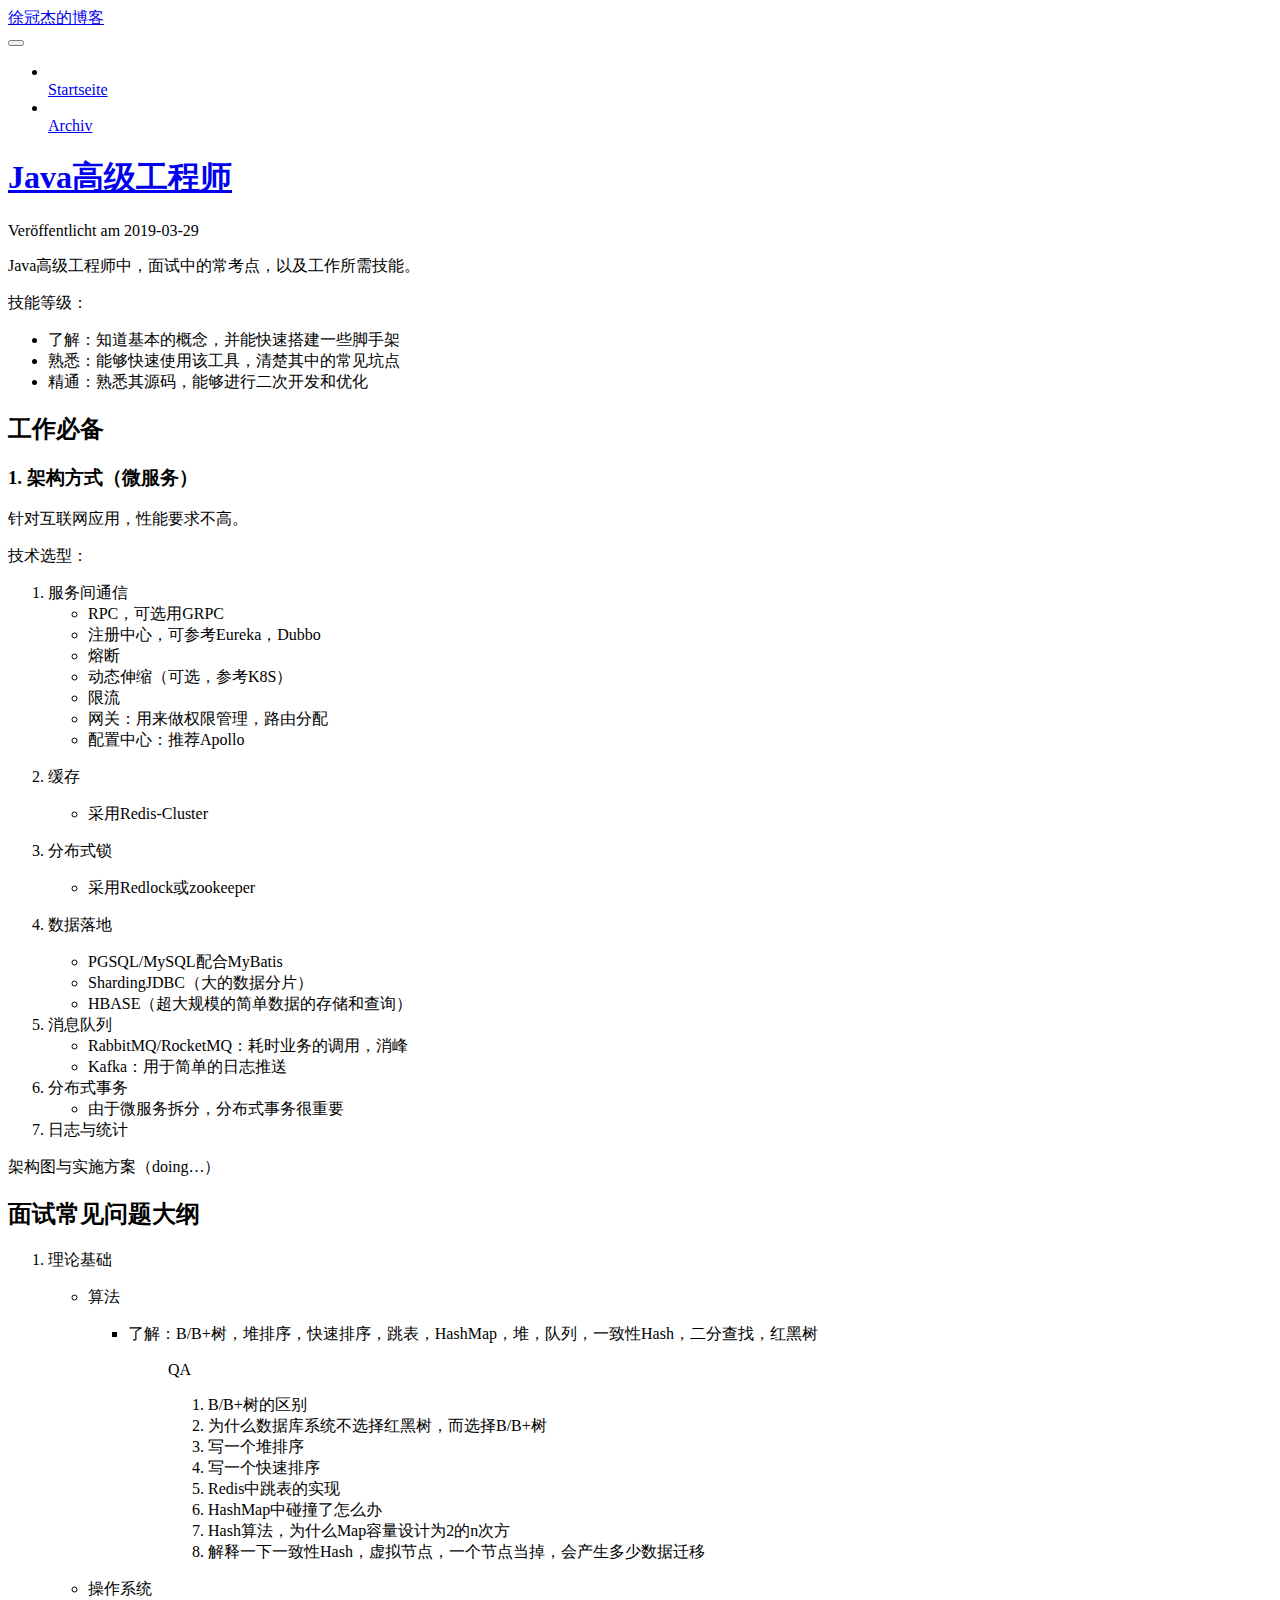
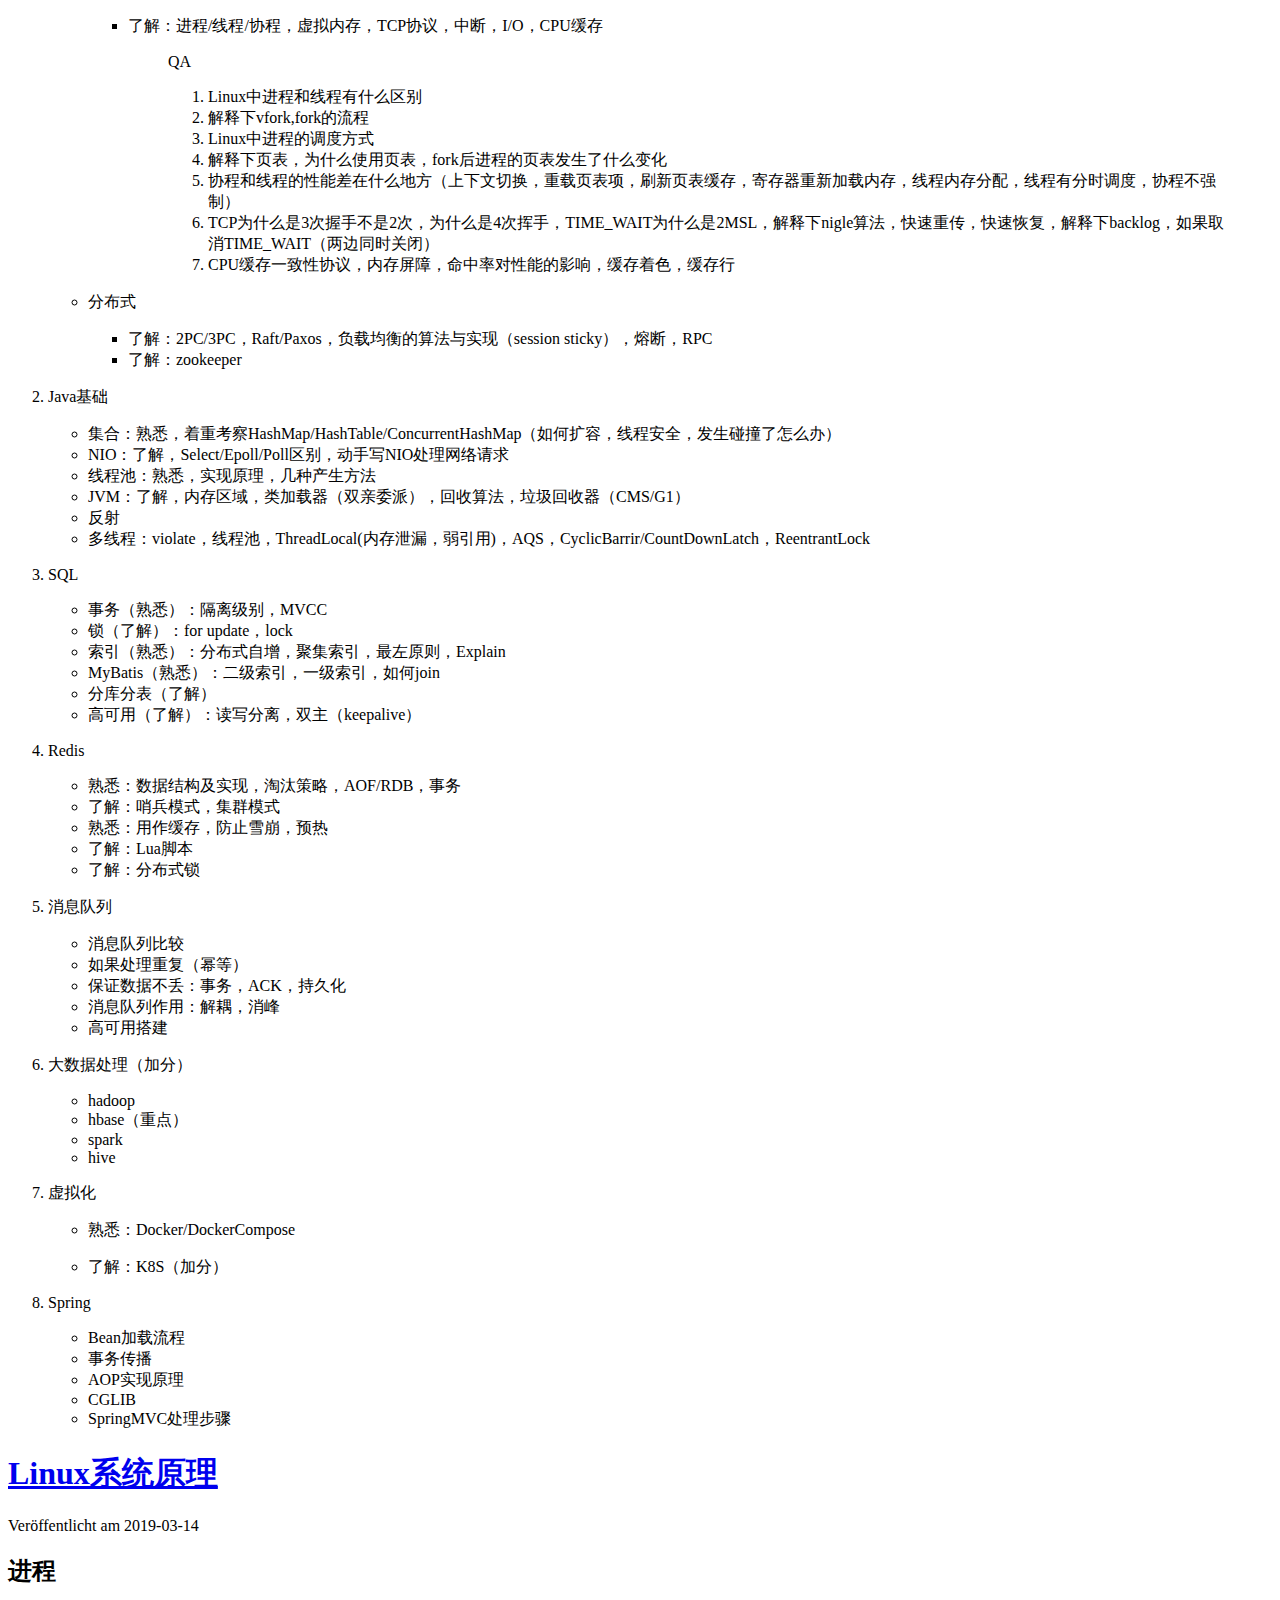
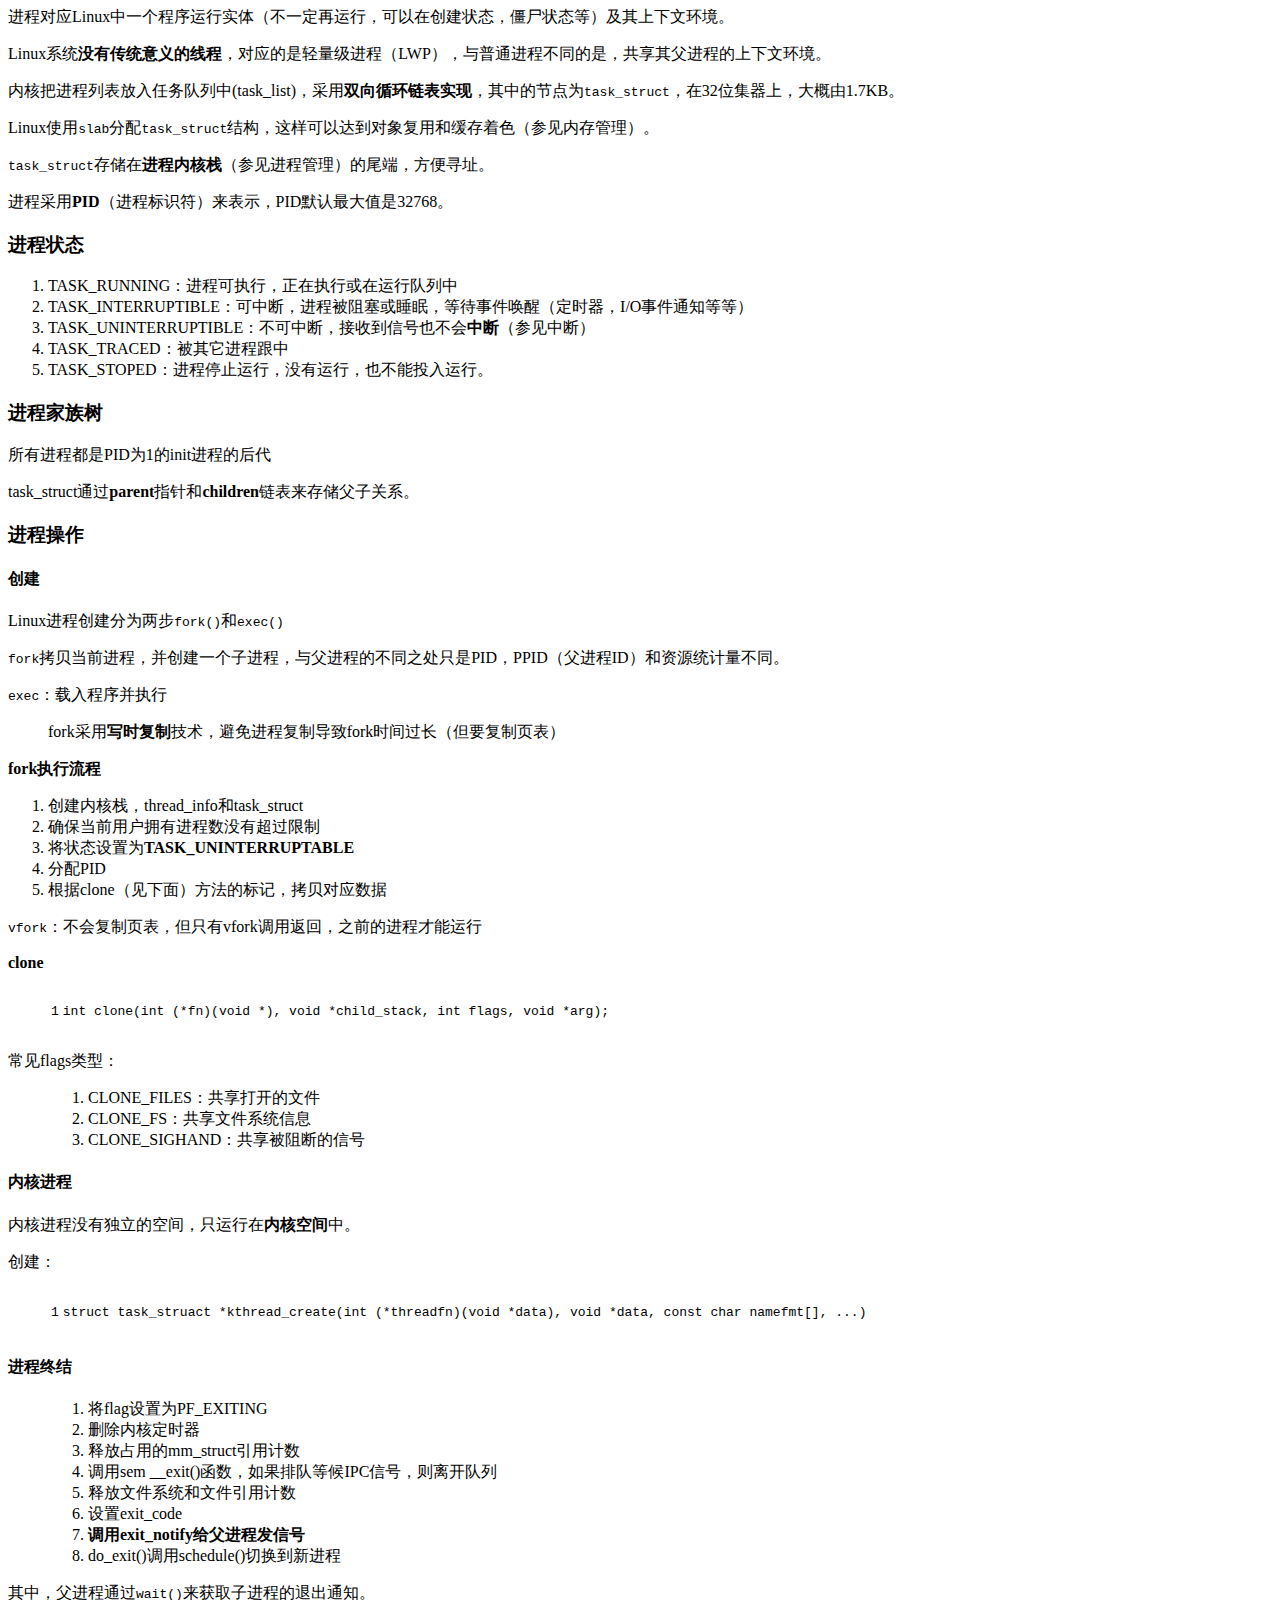
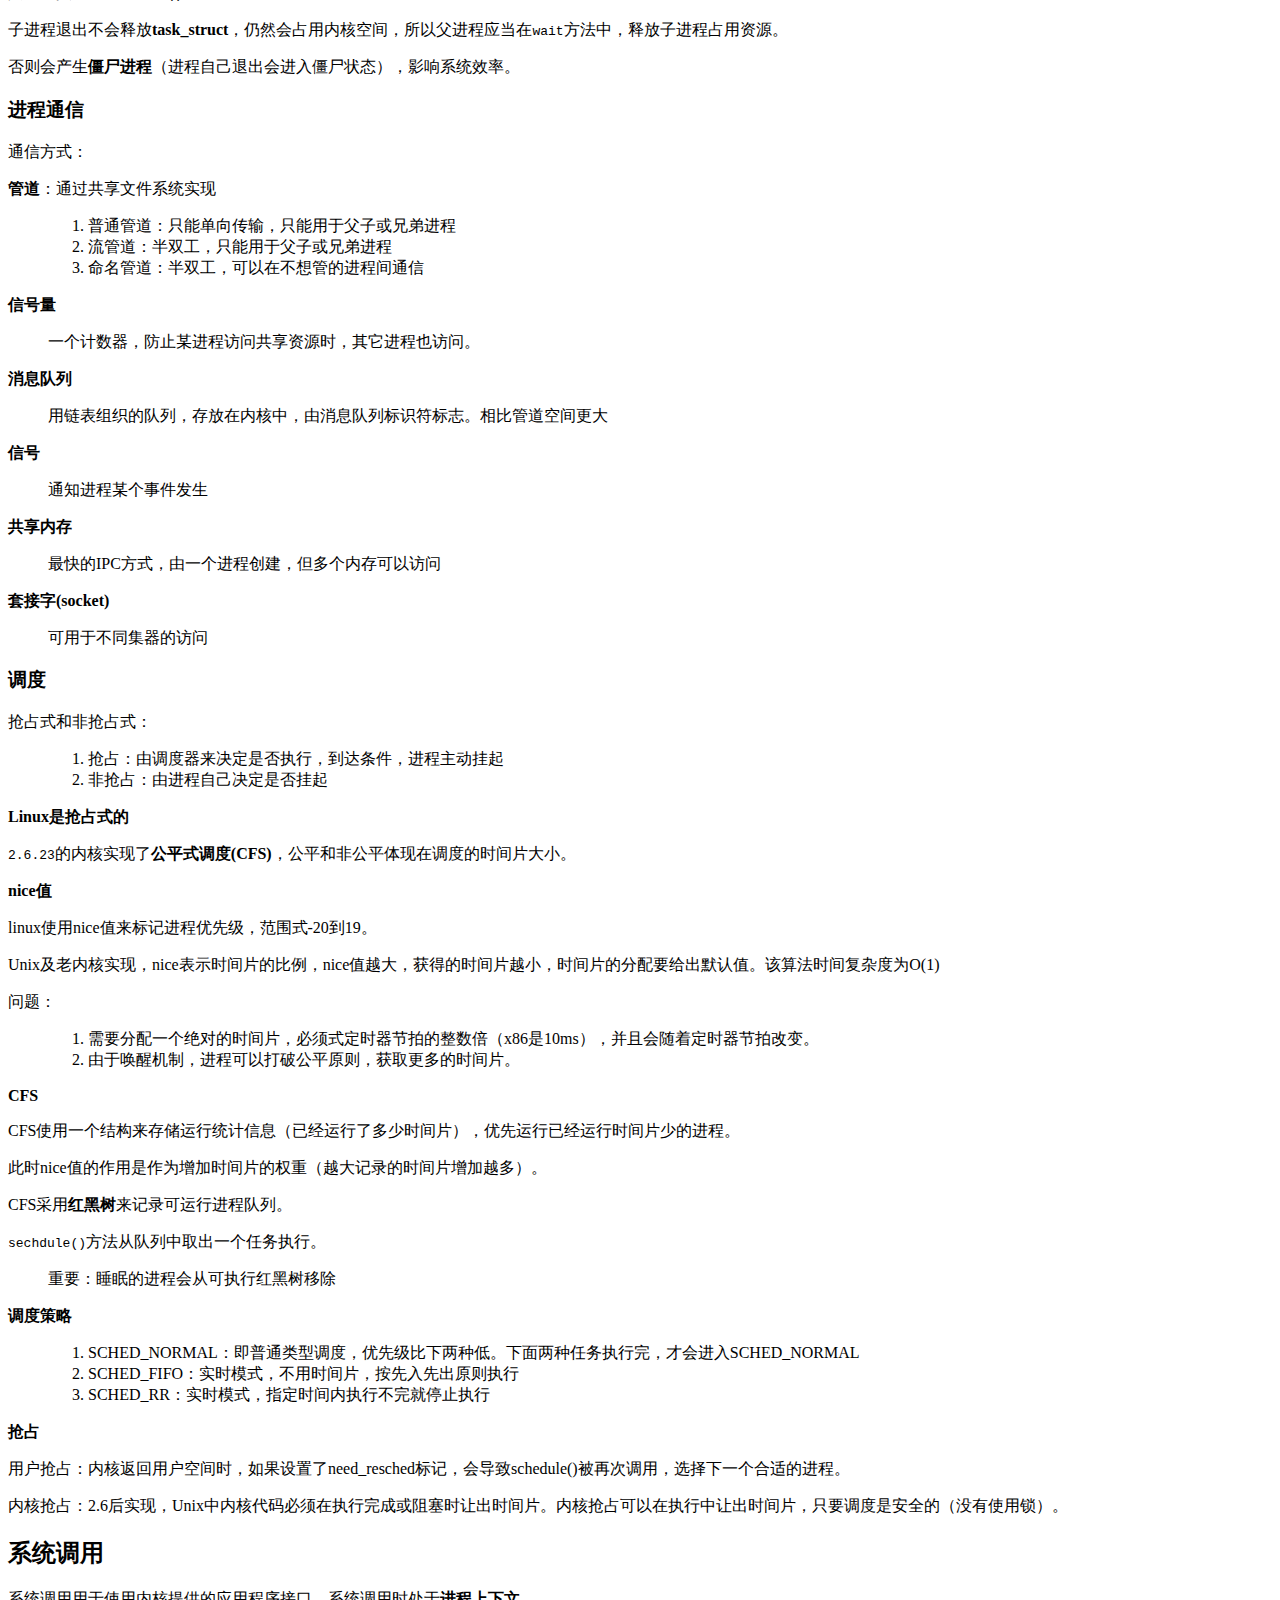
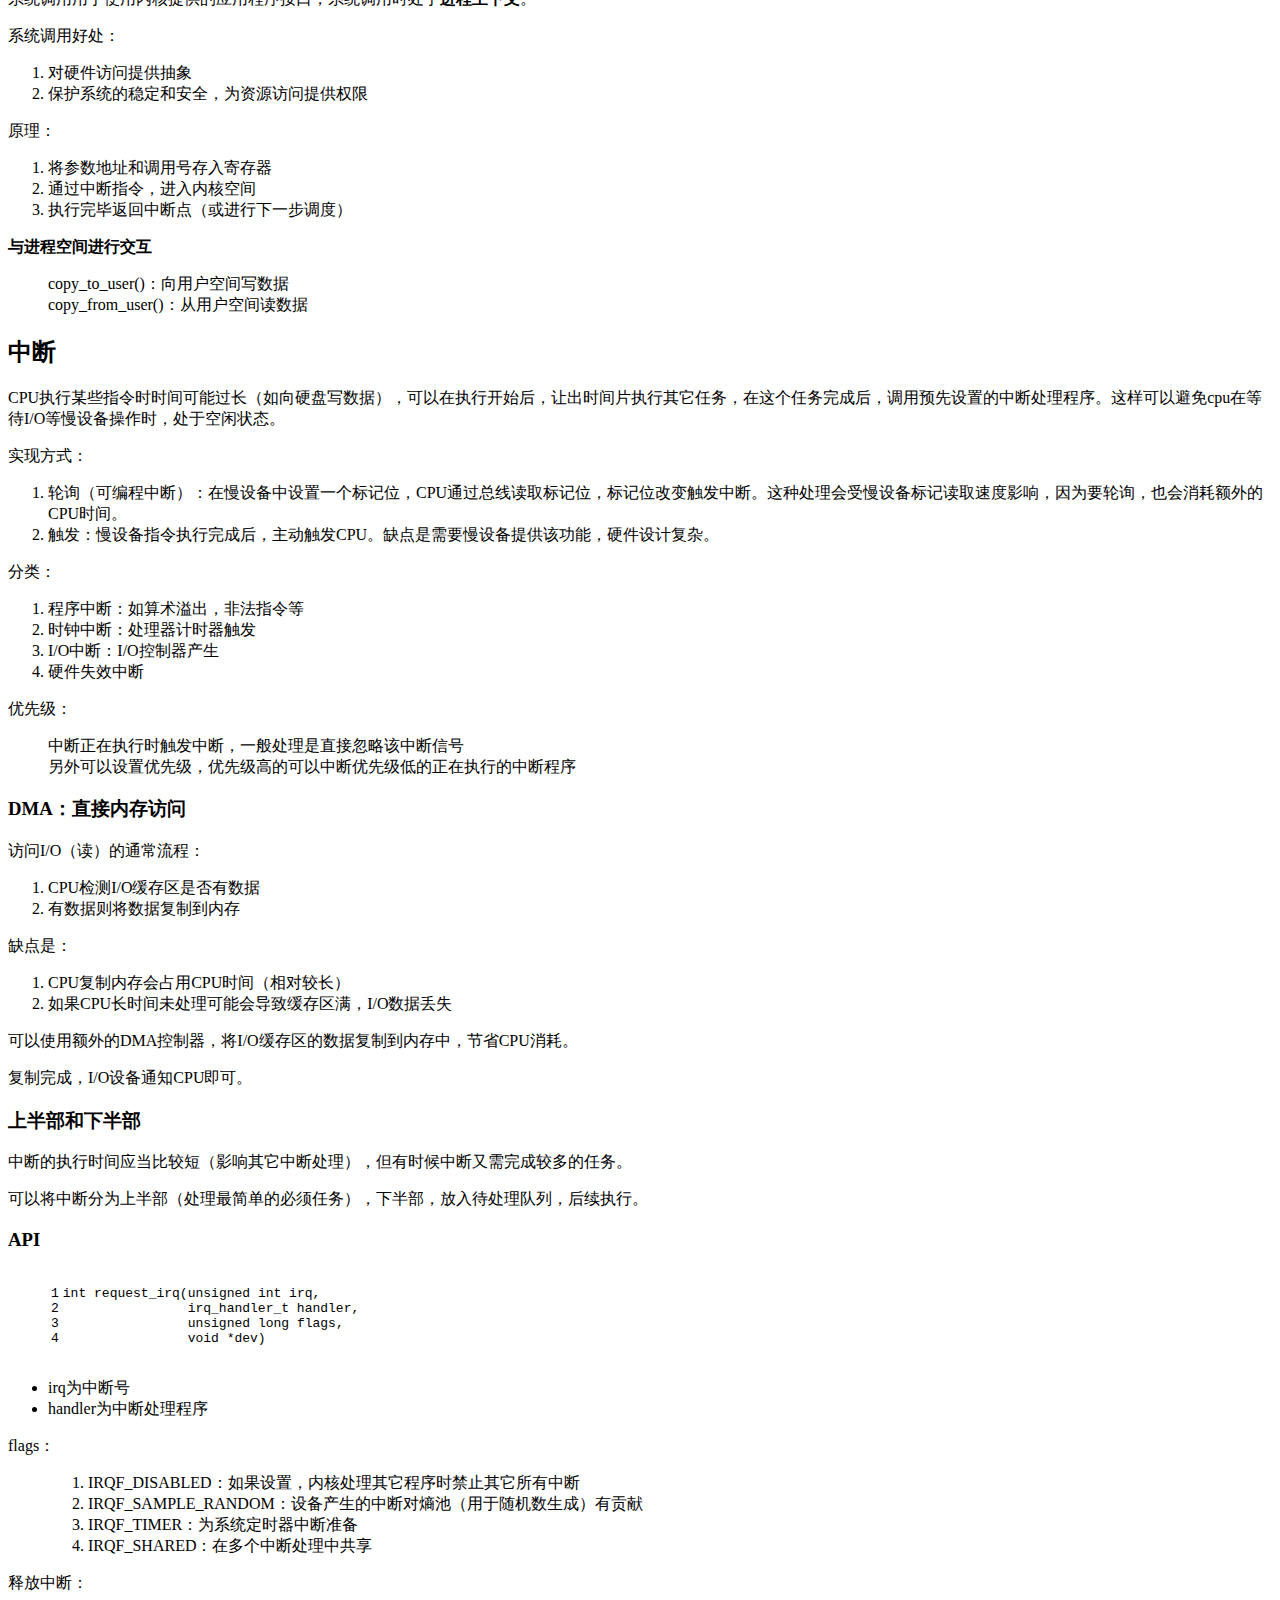
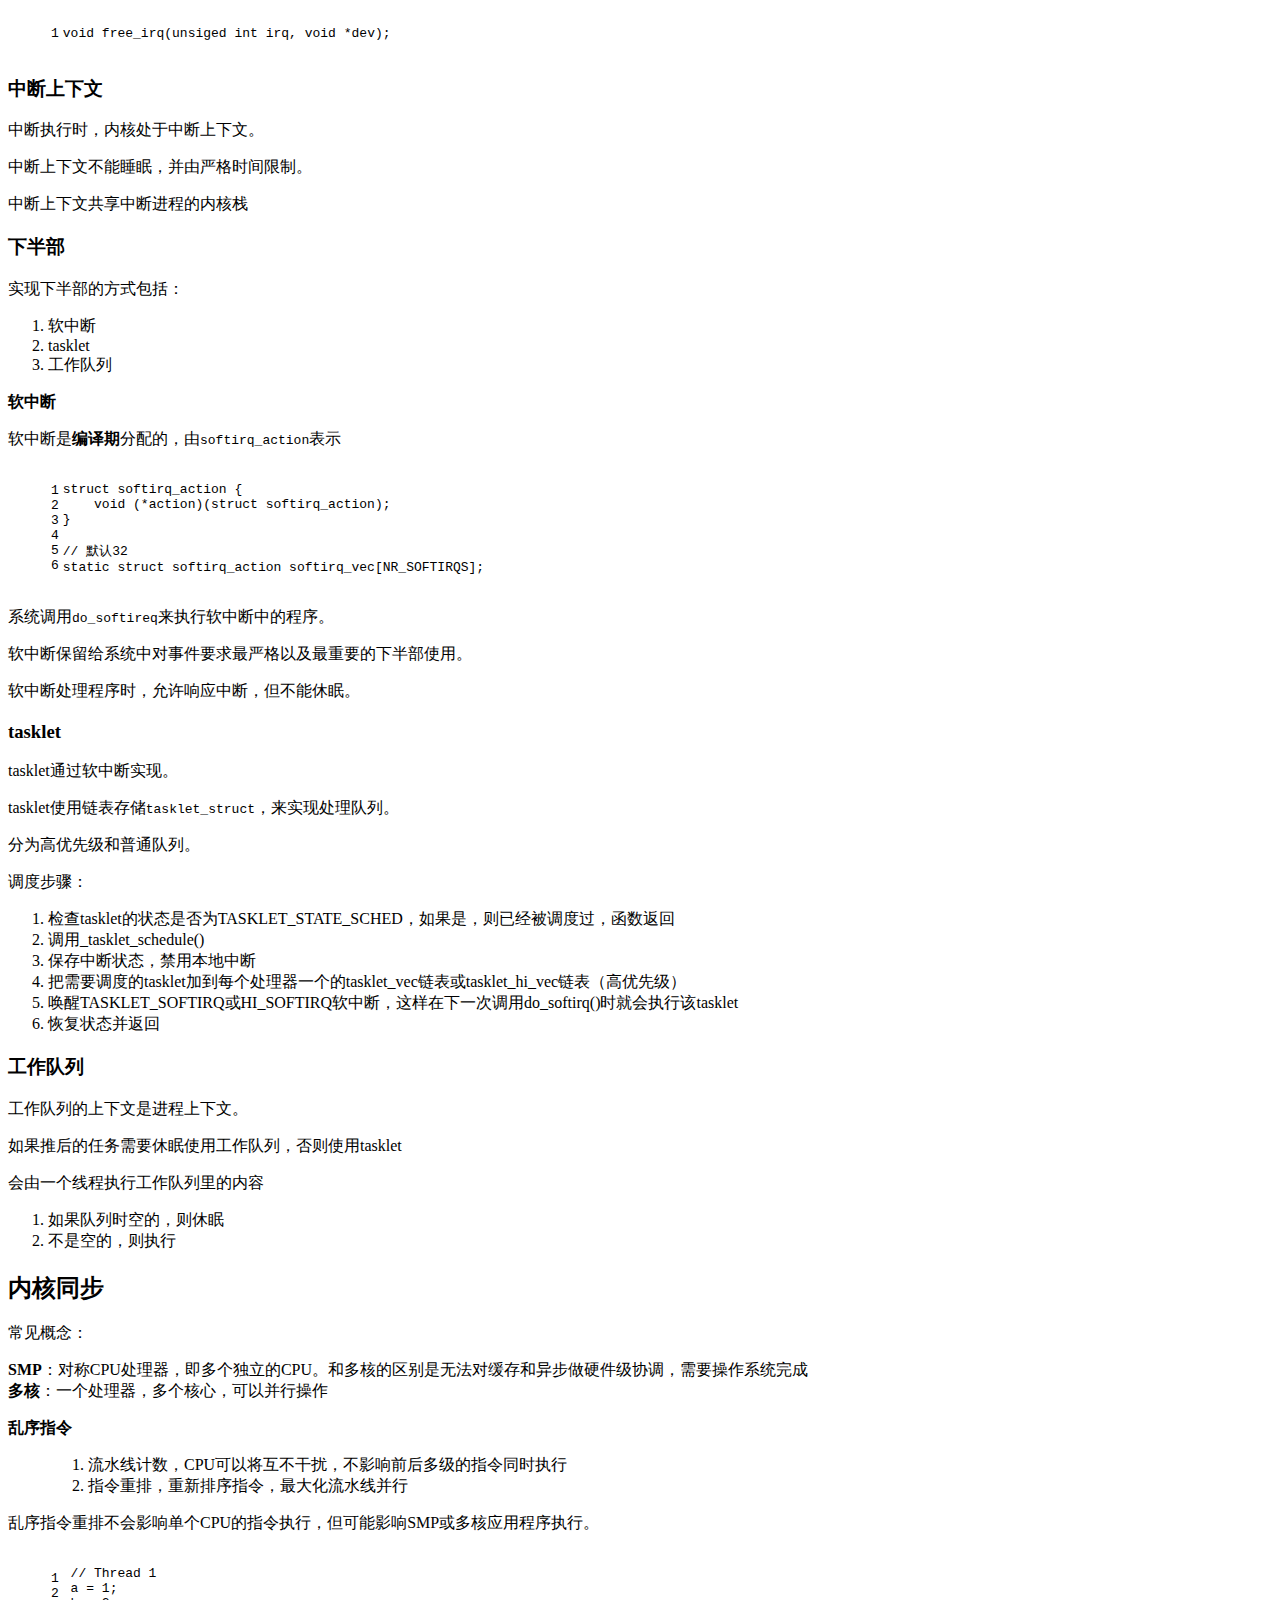
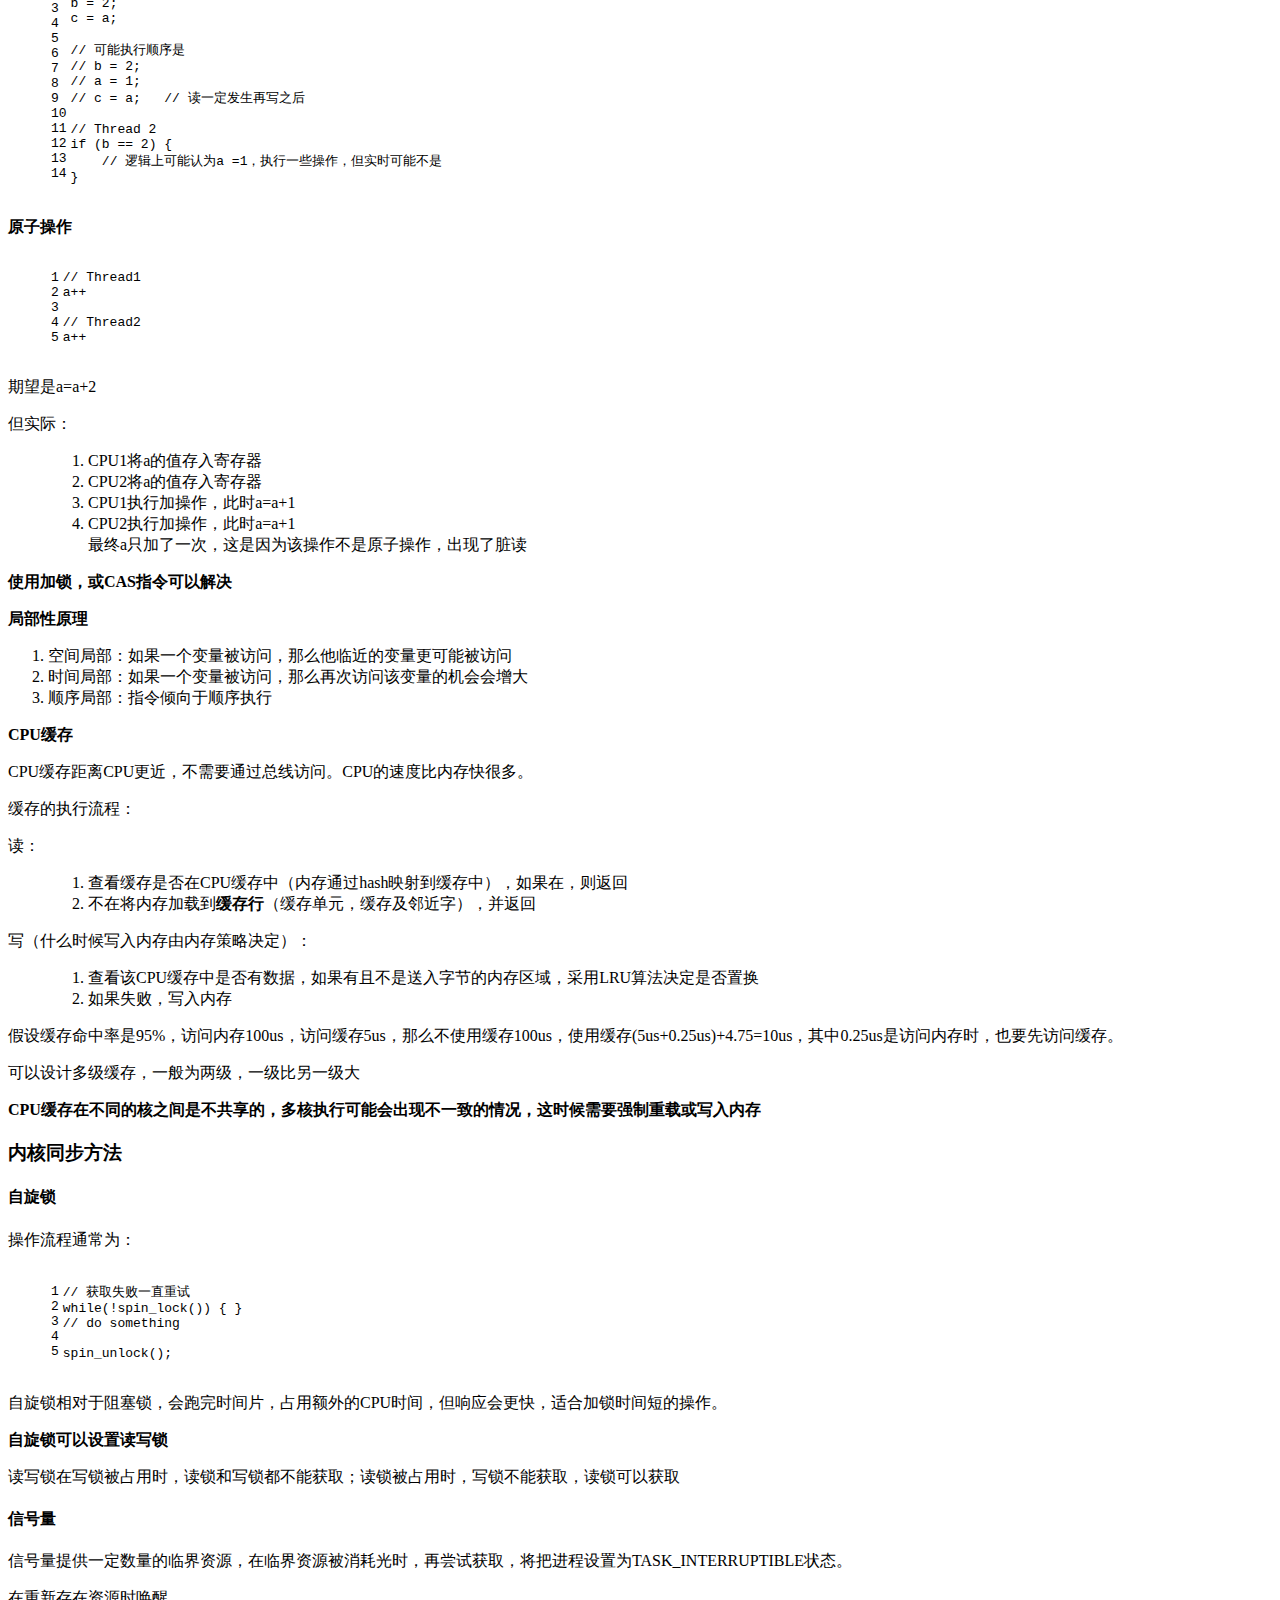
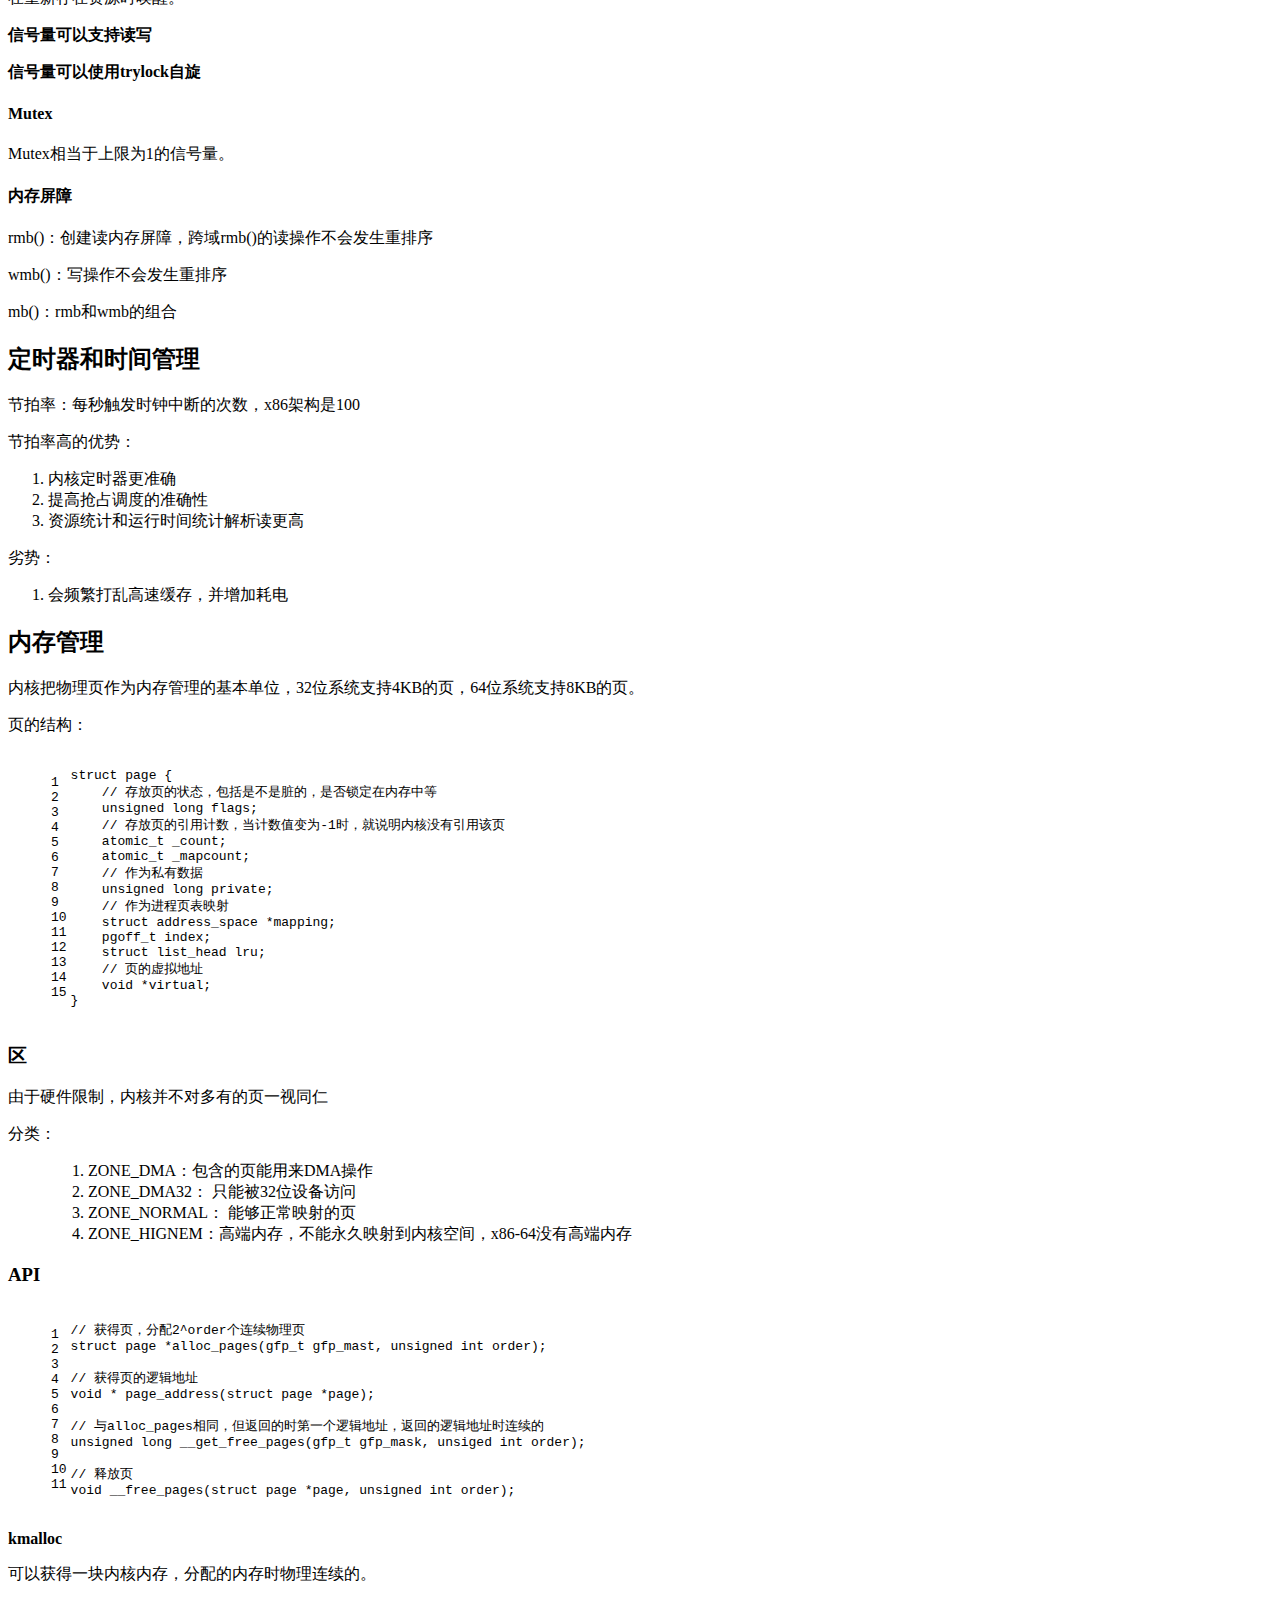
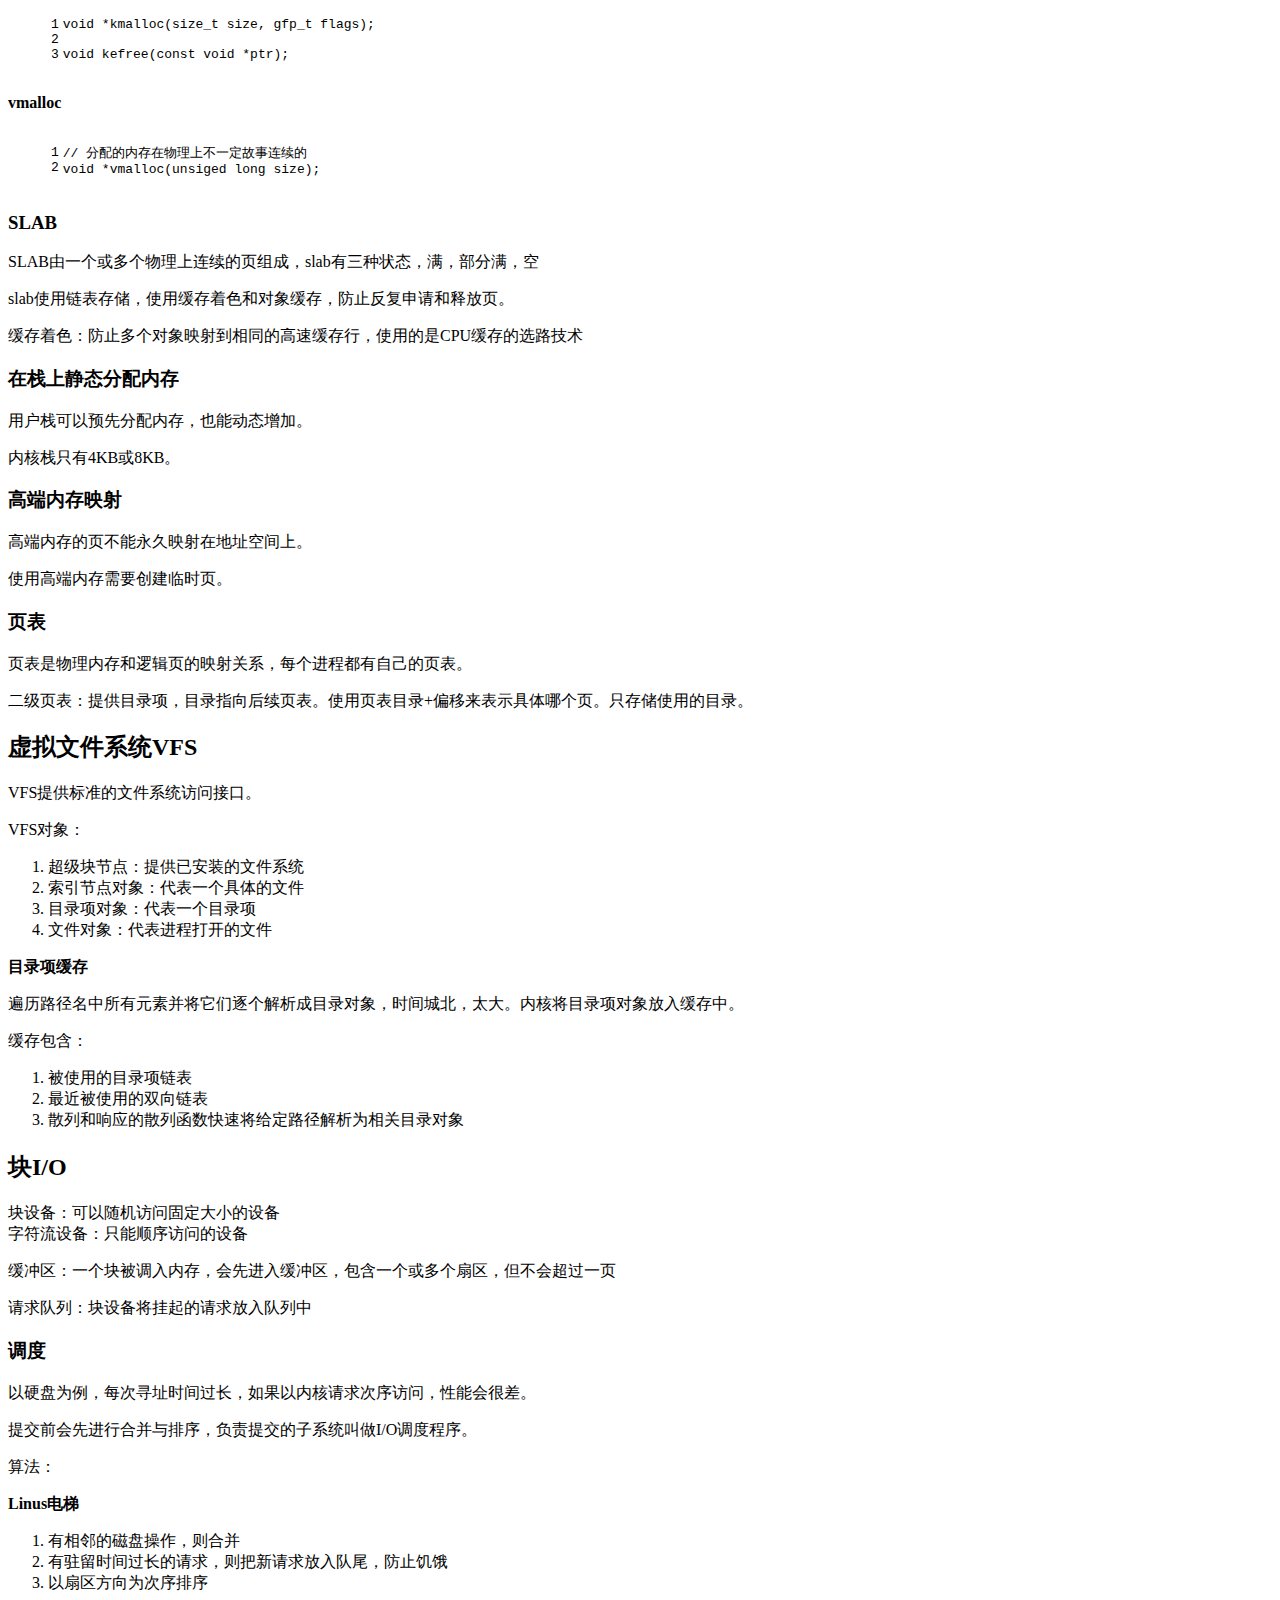
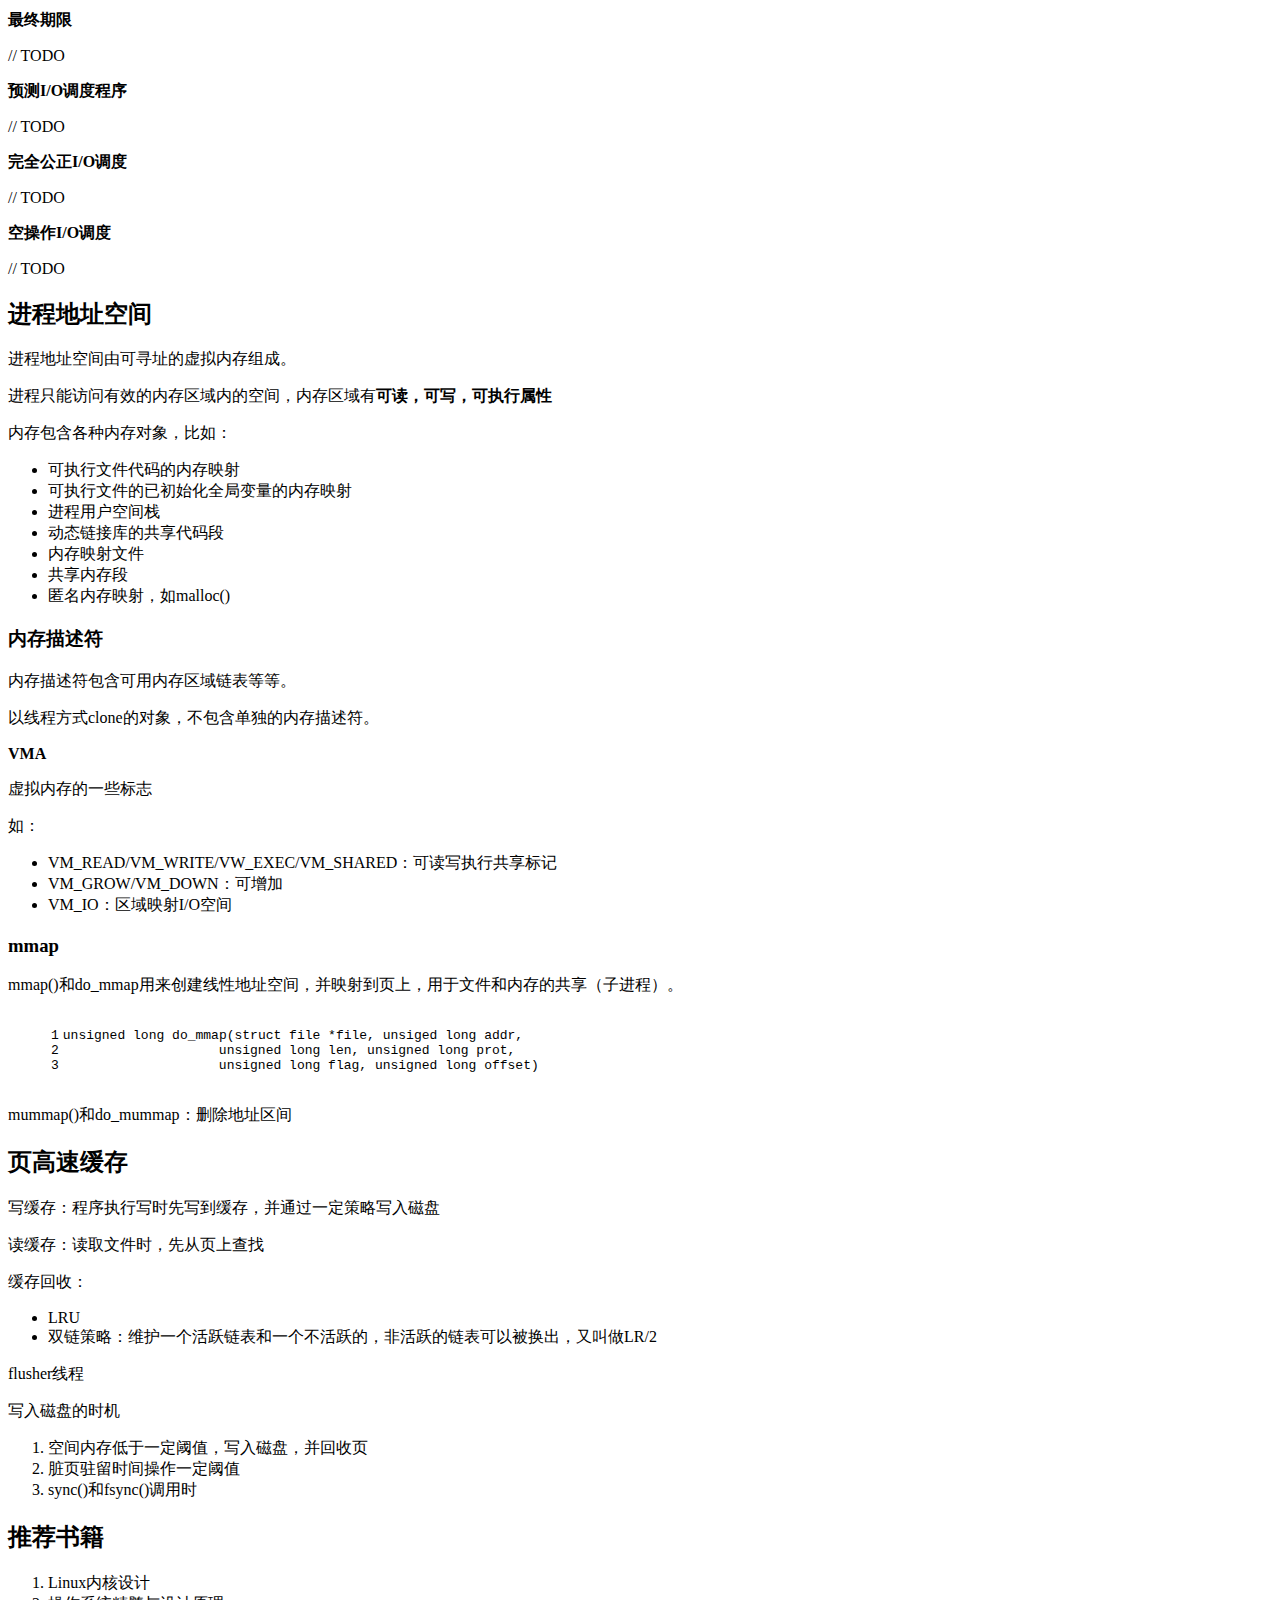
==== commit e8de7462: "Site updated: 2019-03-29 22:38:01" ====
--- a/index.html
+++ b/index.html
@@ -190,7 +190,7 @@
   </div>
 
   <div class="site-nav-toggle">
-    <button aria-label="Toggle navigation bar">
+    <button aria-label="Navigationsleiste an/ausschalten">
       <span class="btn-bar"></span>
       <span class="btn-bar"></span>
       <span class="btn-bar"></span>
@@ -218,7 +218,7 @@
 
     
 
-    <a href="/blog/" rel="section"><i class="menu-item-icon fa fa-fw fa-home"></i> <br>Home</a>
+    <a href="/blog/" rel="section"><i class="menu-item-icon fa fa-fw fa-home"></i> <br>Startseite</a>
 
   </li>
         
@@ -235,7 +235,7 @@
 
     
 
-    <a href="/blog/archives/" rel="section"><i class="menu-item-icon fa fa-fw fa-archive"></i> <br>Archives</a>
+    <a href="/blog/archives/" rel="section"><i class="menu-item-icon fa fa-fw fa-archive"></i> <br>Archiv</a>
 
   </li>
 
@@ -287,7 +287,7 @@
   
   
   <div class="post-block">
-    <link itemprop="mainEntityOfPage" href="https://guanjiexu.github.io/blog/blog/2019/03/14/Linux系统原理/">
+    <link itemprop="mainEntityOfPage" href="https://guanjiexu.github.io/blog/blog/2019/03/29/Java高级工程师/">
 
     <span hidden itemprop="author" itemscope itemtype="http://schema.org/Person">
       <meta itemprop="name" content="徐冠杰">
@@ -307,7 +307,7 @@
           <h1 class="post-title" itemprop="name headline">
                 
                 
-                <a href="/blog/2019/03/14/Linux系统原理/" class="post-title-link" itemprop="url">Linux系统原理</a>
+                <a href="/blog/2019/03/29/Java高级工程师/" class="post-title-link" itemprop="url">Java高级工程师</a>
               
             
           </h1>
@@ -325,14 +325,317 @@
                 <i class="fa fa-calendar-o"></i>
               </span>
               
-                <span class="post-meta-item-text">Posted on</span>
+                <span class="post-meta-item-text">Veröffentlicht am</span>
               
 
               
                 
               
 
-              <time title="Created: 2019-03-14 14:03:13 / Modified: 19:51:00" itemprop="dateCreated datePublished" datetime="2019-03-14T14:03:13+08:00">2019-03-14</time>
+              <time title="Erstellt: 2019-03-29 21:41:57 / Geändert am: 22:27:23" itemprop="dateCreated datePublished" datetime="2019-03-29T21:41:57+08:00">2019-03-29</time>
+            
+
+            
+              
+
+              
+            
+          </span>
+
+          
+
+          
+            
+            
+          
+
+          
+          
+
+          
+
+          
+
+          
+
+        </div>
+      </header>
+    
+
+    
+    
+    
+    <div class="post-body" itemprop="articleBody">
+
+      
+      
+
+      
+        
+          
+            <p>Java高级工程师中，面试中的常考点，以及工作所需技能。</p>
+<p>技能等级：</p>
+<ul>
+<li>了解：知道基本的概念，并能快速搭建一些脚手架</li>
+<li>熟悉：能够快速使用该工具，清楚其中的常见坑点</li>
+<li>精通：熟悉其源码，能够进行二次开发和优化</li>
+</ul>
+<h2 id="工作必备"><a href="#工作必备" class="headerlink" title="工作必备"></a>工作必备</h2><h3 id="1-架构方式（微服务）"><a href="#1-架构方式（微服务）" class="headerlink" title="1. 架构方式（微服务）"></a>1. 架构方式（微服务）</h3><p>针对互联网应用，性能要求不高。</p>
+<p>技术选型：</p>
+<ol>
+<li>服务间通信<ul>
+<li>RPC，可选用GRPC</li>
+<li>注册中心，可参考Eureka，Dubbo</li>
+<li>熔断</li>
+<li>动态伸缩（可选，参考K8S）</li>
+<li>限流</li>
+<li>网关：用来做权限管理，路由分配</li>
+<li>配置中心：推荐Apollo</li>
+</ul>
+</li>
+<li><p>缓存</p>
+<ul>
+<li>采用Redis-Cluster</li>
+</ul>
+</li>
+<li><p>分布式锁</p>
+<ul>
+<li>采用Redlock或zookeeper</li>
+</ul>
+</li>
+<li><p>数据落地</p>
+<ul>
+<li>PGSQL/MySQL配合MyBatis</li>
+<li>ShardingJDBC（大的数据分片）</li>
+<li>HBASE（超大规模的简单数据的存储和查询）</li>
+</ul>
+</li>
+<li>消息队列<ul>
+<li>RabbitMQ/RocketMQ：耗时业务的调用，消峰</li>
+<li>Kafka：用于简单的日志推送</li>
+</ul>
+</li>
+<li>分布式事务<ul>
+<li>由于微服务拆分，分布式事务很重要</li>
+</ul>
+</li>
+<li>日志与统计</li>
+</ol>
+<p>架构图与实施方案（doing…）</p>
+<h2 id="面试常见问题大纲"><a href="#面试常见问题大纲" class="headerlink" title="面试常见问题大纲"></a>面试常见问题大纲</h2><ol>
+<li><p>理论基础</p>
+<ul>
+<li><p>算法</p>
+<ul>
+<li><p>了解：B/B+树，堆排序，快速排序，跳表，HashMap，堆，队列，一致性Hash，二分查找，红黑树</p>
+<blockquote>
+<p>QA</p>
+<ol>
+<li>B/B+树的区别</li>
+<li>为什么数据库系统不选择红黑树，而选择B/B+树</li>
+<li>写一个堆排序</li>
+<li>写一个快速排序</li>
+<li>Redis中跳表的实现</li>
+<li>HashMap中碰撞了怎么办</li>
+<li>Hash算法，为什么Map容量设计为2的n次方</li>
+<li>解释一下一致性Hash，虚拟节点，一个节点当掉，会产生多少数据迁移</li>
+</ol>
+</blockquote>
+</li>
+</ul>
+</li>
+<li><p>操作系统</p>
+<ul>
+<li><p>了解：进程/线程/协程，虚拟内存，TCP协议，中断，I/O，CPU缓存</p>
+<blockquote>
+<p>QA</p>
+<ol>
+<li>Linux中进程和线程有什么区别</li>
+<li>解释下vfork,fork的流程</li>
+<li>Linux中进程的调度方式</li>
+<li>解释下页表，为什么使用页表，fork后进程的页表发生了什么变化</li>
+<li>协程和线程的性能差在什么地方（上下文切换，重载页表项，刷新页表缓存，寄存器重新加载内存，线程内存分配，线程有分时调度，协程不强制）</li>
+<li>TCP为什么是3次握手不是2次，为什么是4次挥手，TIME_WAIT为什么是2MSL，解释下nigle算法，快速重传，快速恢复，解释下backlog，如果取消TIME_WAIT（两边同时关闭）</li>
+<li>CPU缓存一致性协议，内存屏障，命中率对性能的影响，缓存着色，缓存行</li>
+</ol>
+</blockquote>
+</li>
+</ul>
+</li>
+<li><p>分布式</p>
+<ul>
+<li>了解：2PC/3PC，Raft/Paxos，负载均衡的算法与实现（session sticky），熔断，RPC</li>
+<li>了解：zookeeper</li>
+</ul>
+</li>
+</ul>
+</li>
+<li><p>Java基础</p>
+<ul>
+<li>集合：熟悉，着重考察HashMap/HashTable/ConcurrentHashMap（如何扩容，线程安全，发生碰撞了怎么办）</li>
+<li>NIO：了解，Select/Epoll/Poll区别，动手写NIO处理网络请求</li>
+<li>线程池：熟悉，实现原理，几种产生方法</li>
+<li>JVM：了解，内存区域，类加载器（双亲委派），回收算法，垃圾回收器（CMS/G1）</li>
+<li>反射</li>
+<li>多线程：violate，线程池，ThreadLocal(内存泄漏，弱引用)，AQS，CyclicBarrir/CountDownLatch，ReentrantLock</li>
+</ul>
+</li>
+<li><p>SQL</p>
+<ul>
+<li>事务（熟悉）：隔离级别，MVCC</li>
+<li>锁（了解）：for update，lock</li>
+<li>索引（熟悉）：分布式自增，聚集索引，最左原则，Explain</li>
+<li>MyBatis（熟悉）：二级索引，一级索引，如何join</li>
+<li>分库分表（了解）</li>
+<li>高可用（了解）：读写分离，双主（keepalive）</li>
+</ul>
+</li>
+<li><p>Redis</p>
+<ul>
+<li>熟悉：数据结构及实现，淘汰策略，AOF/RDB，事务</li>
+<li>了解：哨兵模式，集群模式</li>
+<li>熟悉：用作缓存，防止雪崩，预热</li>
+<li>了解：Lua脚本</li>
+<li>了解：分布式锁</li>
+</ul>
+</li>
+<li><p>消息队列</p>
+<ul>
+<li>消息队列比较</li>
+<li>如果处理重复（幂等）</li>
+<li>保证数据不丢：事务，ACK，持久化</li>
+<li>消息队列作用：解耦，消峰</li>
+<li>高可用搭建</li>
+</ul>
+</li>
+<li><p>大数据处理（加分）</p>
+<ul>
+<li>hadoop</li>
+<li>hbase（重点）</li>
+<li>spark</li>
+<li>hive</li>
+</ul>
+</li>
+<li><p>虚拟化</p>
+<ul>
+<li><p>熟悉：Docker/DockerCompose</p>
+</li>
+<li><p>了解：K8S（加分）</p>
+</li>
+</ul>
+</li>
+<li><p>Spring</p>
+<ul>
+<li>Bean加载流程</li>
+<li>事务传播</li>
+<li>AOP实现原理</li>
+<li>CGLIB</li>
+<li>SpringMVC处理步骤</li>
+</ul>
+</li>
+</ol>
+
+          
+        
+      
+    </div>
+
+    
+
+    
+    
+    
+
+    
+
+    
+      
+    
+    
+
+    
+
+    <footer class="post-footer">
+      
+
+      
+
+      
+
+      
+      
+        <div class="post-eof"></div>
+      
+    </footer>
+  </div>
+  
+  
+  
+  </article>
+
+
+    
+      
+
+  
+
+  
+  
+  
+
+  
+
+  <article class="post post-type-normal" itemscope itemtype="http://schema.org/Article">
+  
+  
+  
+  <div class="post-block">
+    <link itemprop="mainEntityOfPage" href="https://guanjiexu.github.io/blog/blog/2019/03/14/Linux系统原理/">
+
+    <span hidden itemprop="author" itemscope itemtype="http://schema.org/Person">
+      <meta itemprop="name" content="徐冠杰">
+      <meta itemprop="description" content>
+      <meta itemprop="image" content="/blog/images/avatar.gif">
+    </span>
+
+    <span hidden itemprop="publisher" itemscope itemtype="http://schema.org/Organization">
+      <meta itemprop="name" content="徐冠杰的博客">
+    </span>
+
+    
+      <header class="post-header">
+
+        
+        
+          <h1 class="post-title" itemprop="name headline">
+                
+                
+                <a href="/blog/2019/03/14/Linux系统原理/" class="post-title-link" itemprop="url">Linux系统原理</a>
+              
+            
+          </h1>
+        
+
+        <div class="post-meta">
+          <span class="post-time">
+
+            
+            
+            
+
+            
+              <span class="post-meta-item-icon">
+                <i class="fa fa-calendar-o"></i>
+              </span>
+              
+                <span class="post-meta-item-text">Veröffentlicht am</span>
+              
+
+              
+                
+              
+
+              <time title="Erstellt: 2019-03-14 14:03:13 / Geändert am: 19:51:59" itemprop="dateCreated datePublished" datetime="2019-03-14T14:03:13+08:00">2019-03-14</time>
             
 
             
@@ -871,19 +1174,31 @@
                 <i class="fa fa-calendar-o"></i>
               </span>
               
-                <span class="post-meta-item-text">Posted on</span>
+                <span class="post-meta-item-text">Veröffentlicht am</span>
               
 
               
                 
               
 
-              <time title="Created: 2019-03-14 09:25:57 / Modified: 09:50:15" itemprop="dateCreated datePublished" datetime="2019-03-14T09:25:57+08:00">2019-03-14</time>
-            
-
-            
-              
-
+              <time title="Erstellt: 2019-03-14 09:25:57" itemprop="dateCreated datePublished" datetime="2019-03-14T09:25:57+08:00">2019-03-14</time>
+            
+
+            
+              
+
+              
+                
+                <span class="post-meta-divider">|</span>
+                
+
+                <span class="post-meta-item-icon">
+                  <i class="fa fa-calendar-check-o"></i>
+                </span>
+                
+                  <span class="post-meta-item-text">Bearbeitet am</span>
+                
+                <time title="Geändert am: 2019-03-21 19:24:11" itemprop="dateModified" datetime="2019-03-21T19:24:11+08:00">2019-03-21</time>
               
             
           </span>
@@ -919,8 +1234,7 @@
       
         
           
-            <p>经历了阿里等一系列大厂的面试，从技术上来说，高级工程师这个层级在技术上不是很难。</p>
-<p>第一知识面要广，第二用到的东西不仅要会用，并且知道其原理。除了MySQL这种大型应用系统外，自己使用过的东西，要达到，给你足够的时间，不参考其它设计案，你能够独立实现的程度。</p>
+            <p>Java高级工程师面试要点，其中列举的项需要达到理解程度。</p>
 <p>这篇文章列举了Java高级工程师所需要的技能（不包含大数据处理），供大家参考（后面列举项时面试常考点）</p>
 <ol>
 <li><p>计算机基础</p>
@@ -1069,8 +1383,8 @@
                 
                   <a href="/blog/archives/">
                 
-                    <span class="site-state-item-count">2</span>
-                    <span class="site-state-item-name">posts</span>
+                    <span class="site-state-item-count">3</span>
+                    <span class="site-state-item-name">Artikel</span>
                   </a>
                 </div>
               
@@ -1088,8 +1402,10 @@
                     
                       
                     
-                    <span class="site-state-item-count">2</span>
-                    <span class="site-state-item-name">tags</span>
+                      
+                    
+                    <span class="site-state-item-count">3</span>
+                    <span class="site-state-item-name">schlagwörter</span>
                   
                 </div>
               
@@ -1142,7 +1458,7 @@
 </div>
 
 
-  <div class="powered-by">Powered by <a href="https://hexo.io" class="theme-link" rel="noopener" target="_blank">Hexo</a> v3.8.0</div>
+  <div class="powered-by">Erstellt mit  <a href="https://hexo.io" class="theme-link" rel="noopener" target="_blank">Hexo</a> v3.8.0</div>
 
 
 
@@ -1150,7 +1466,7 @@
 
 
 
-  <div class="theme-info">Theme – <a href="https://theme-next.org" class="theme-link" rel="noopener" target="_blank">NexT.Muse</a> v7.0.1</div>
+  <div class="theme-info">Design – <a href="https://theme-next.org" class="theme-link" rel="noopener" target="_blank">NexT.Muse</a> v7.0.1</div>
 
 
 
